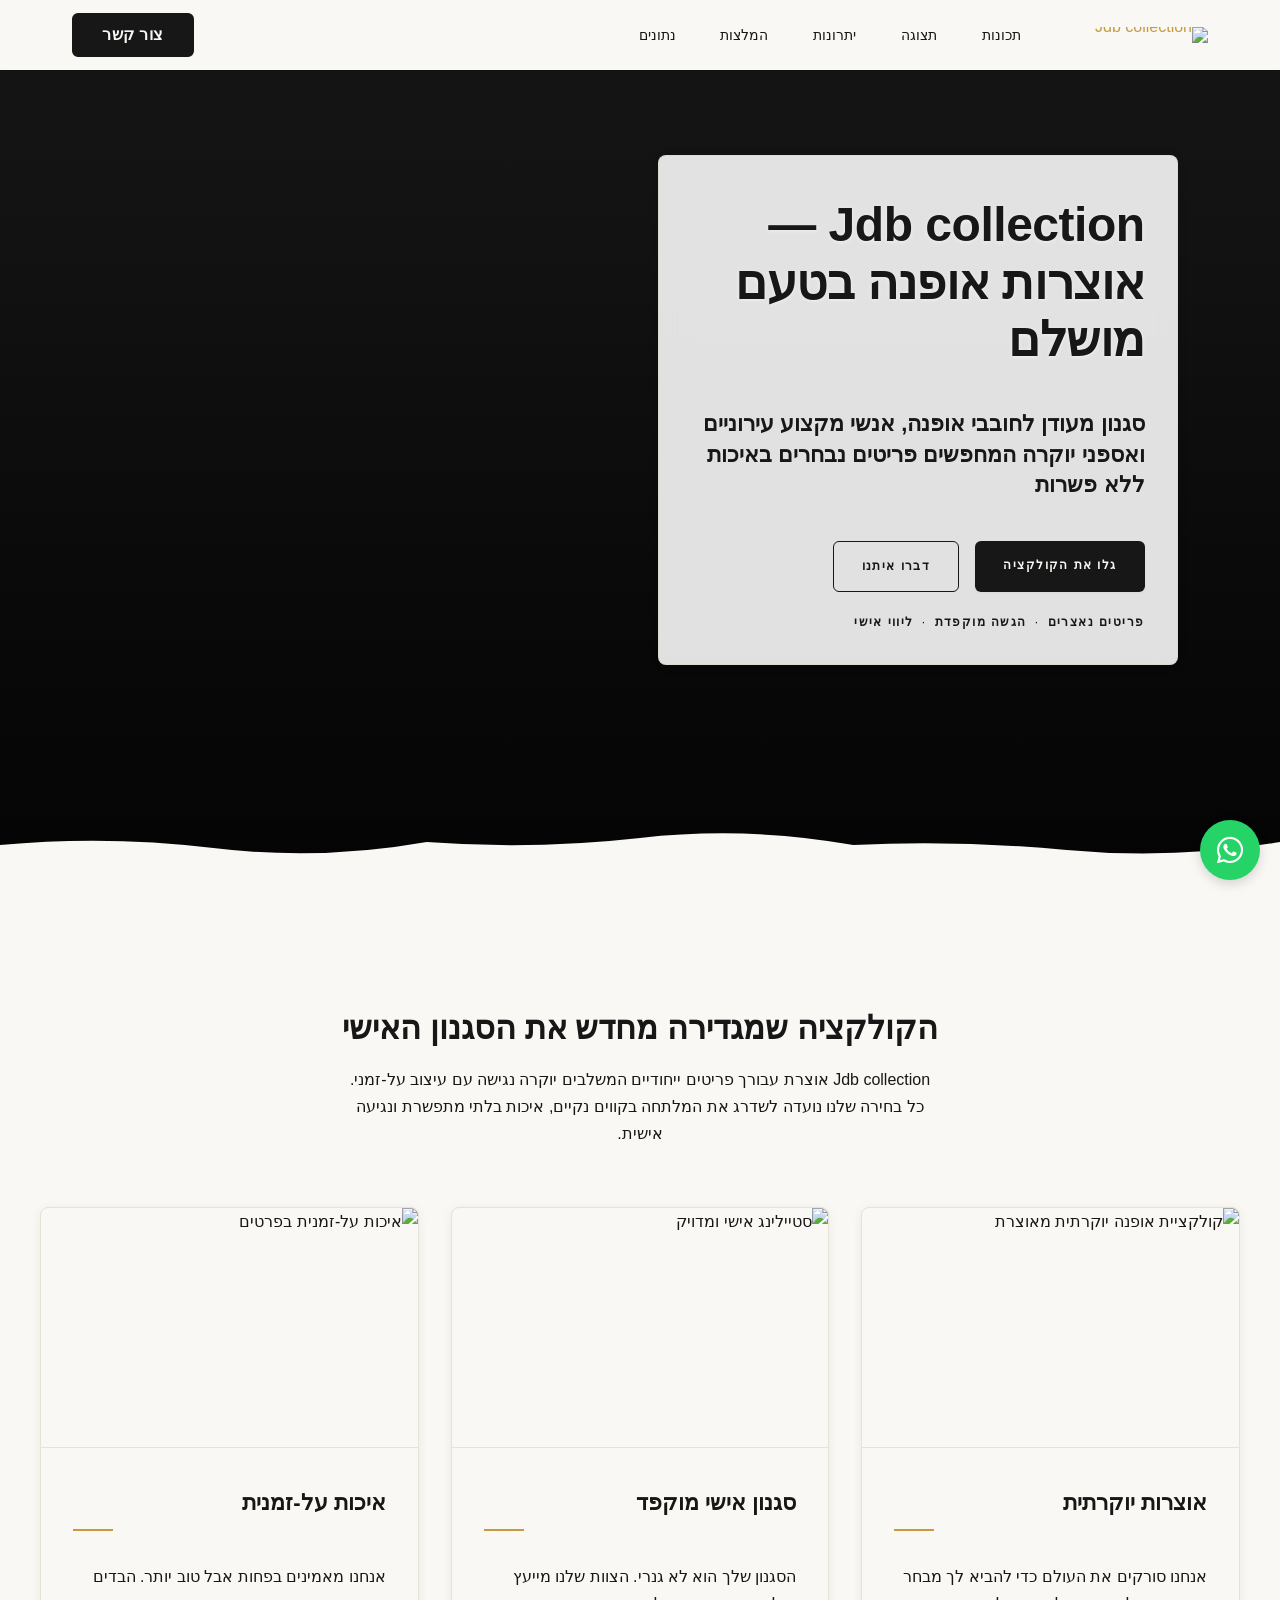
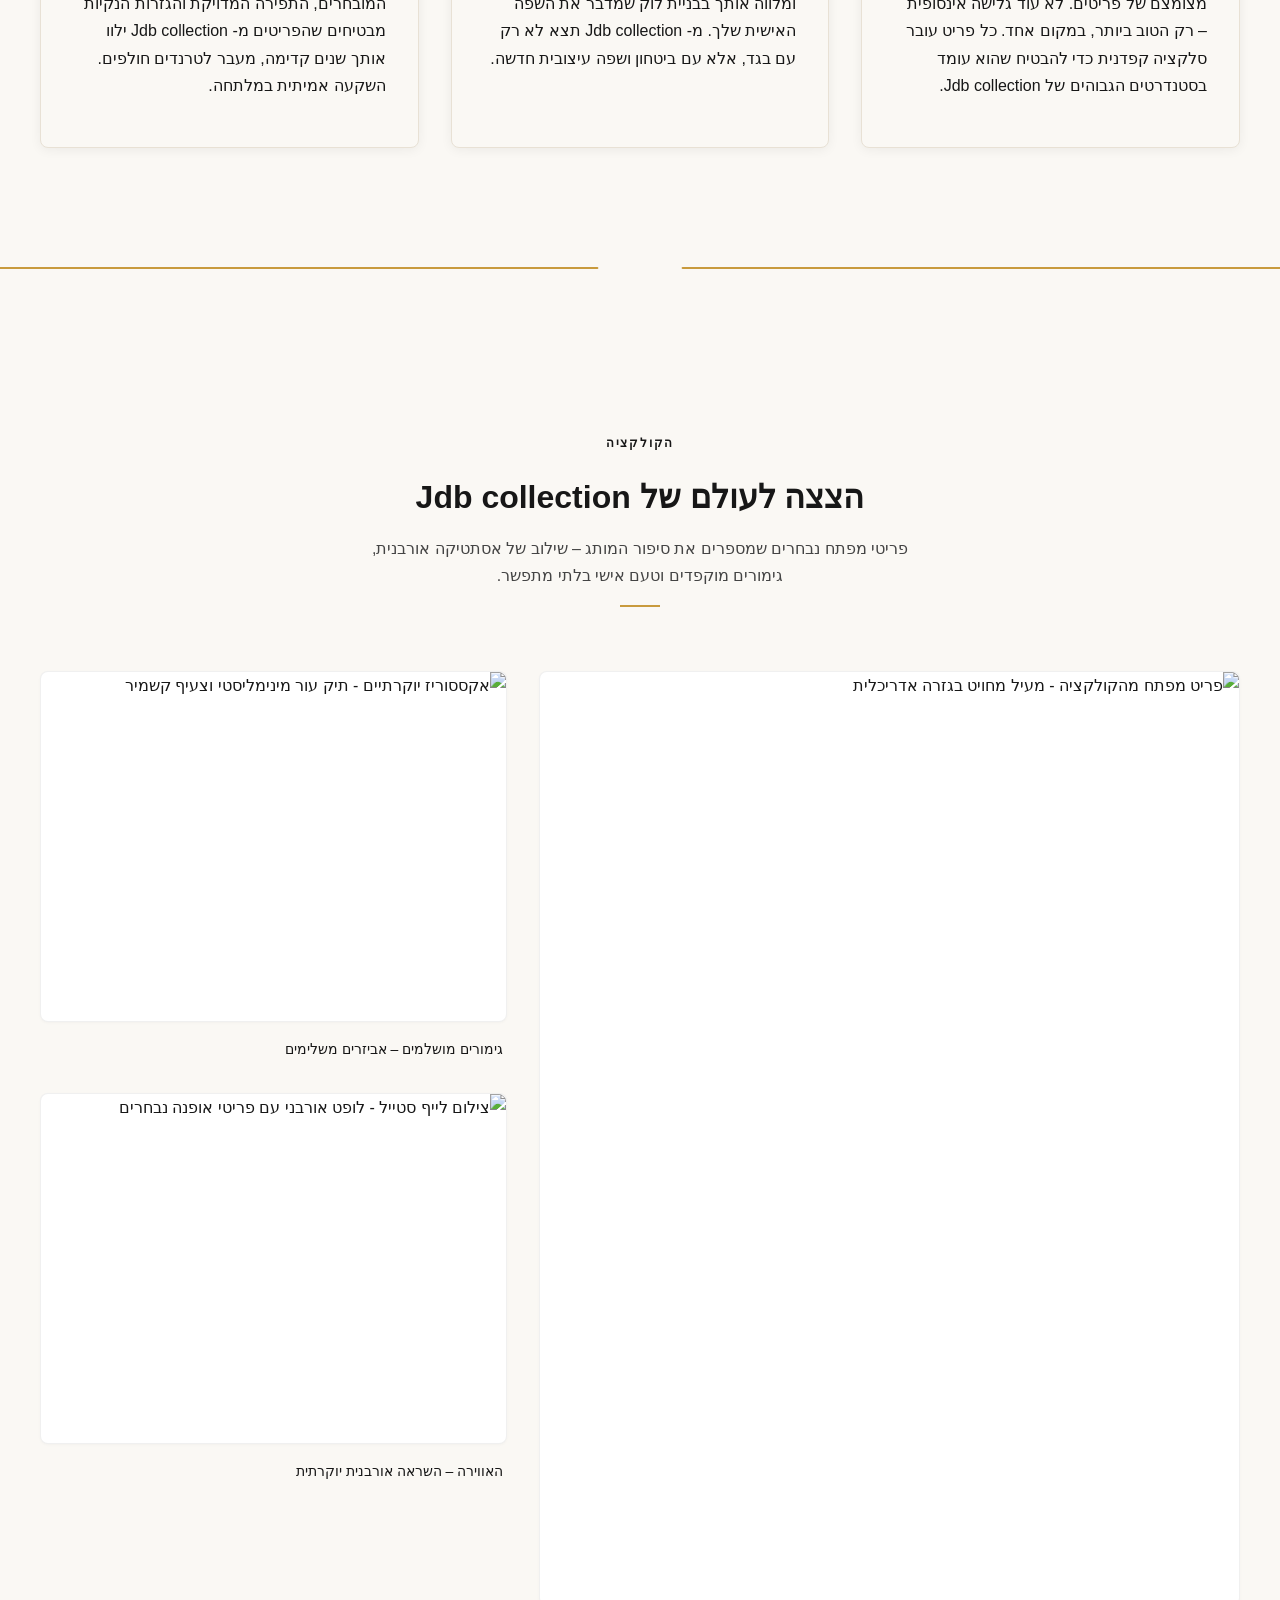
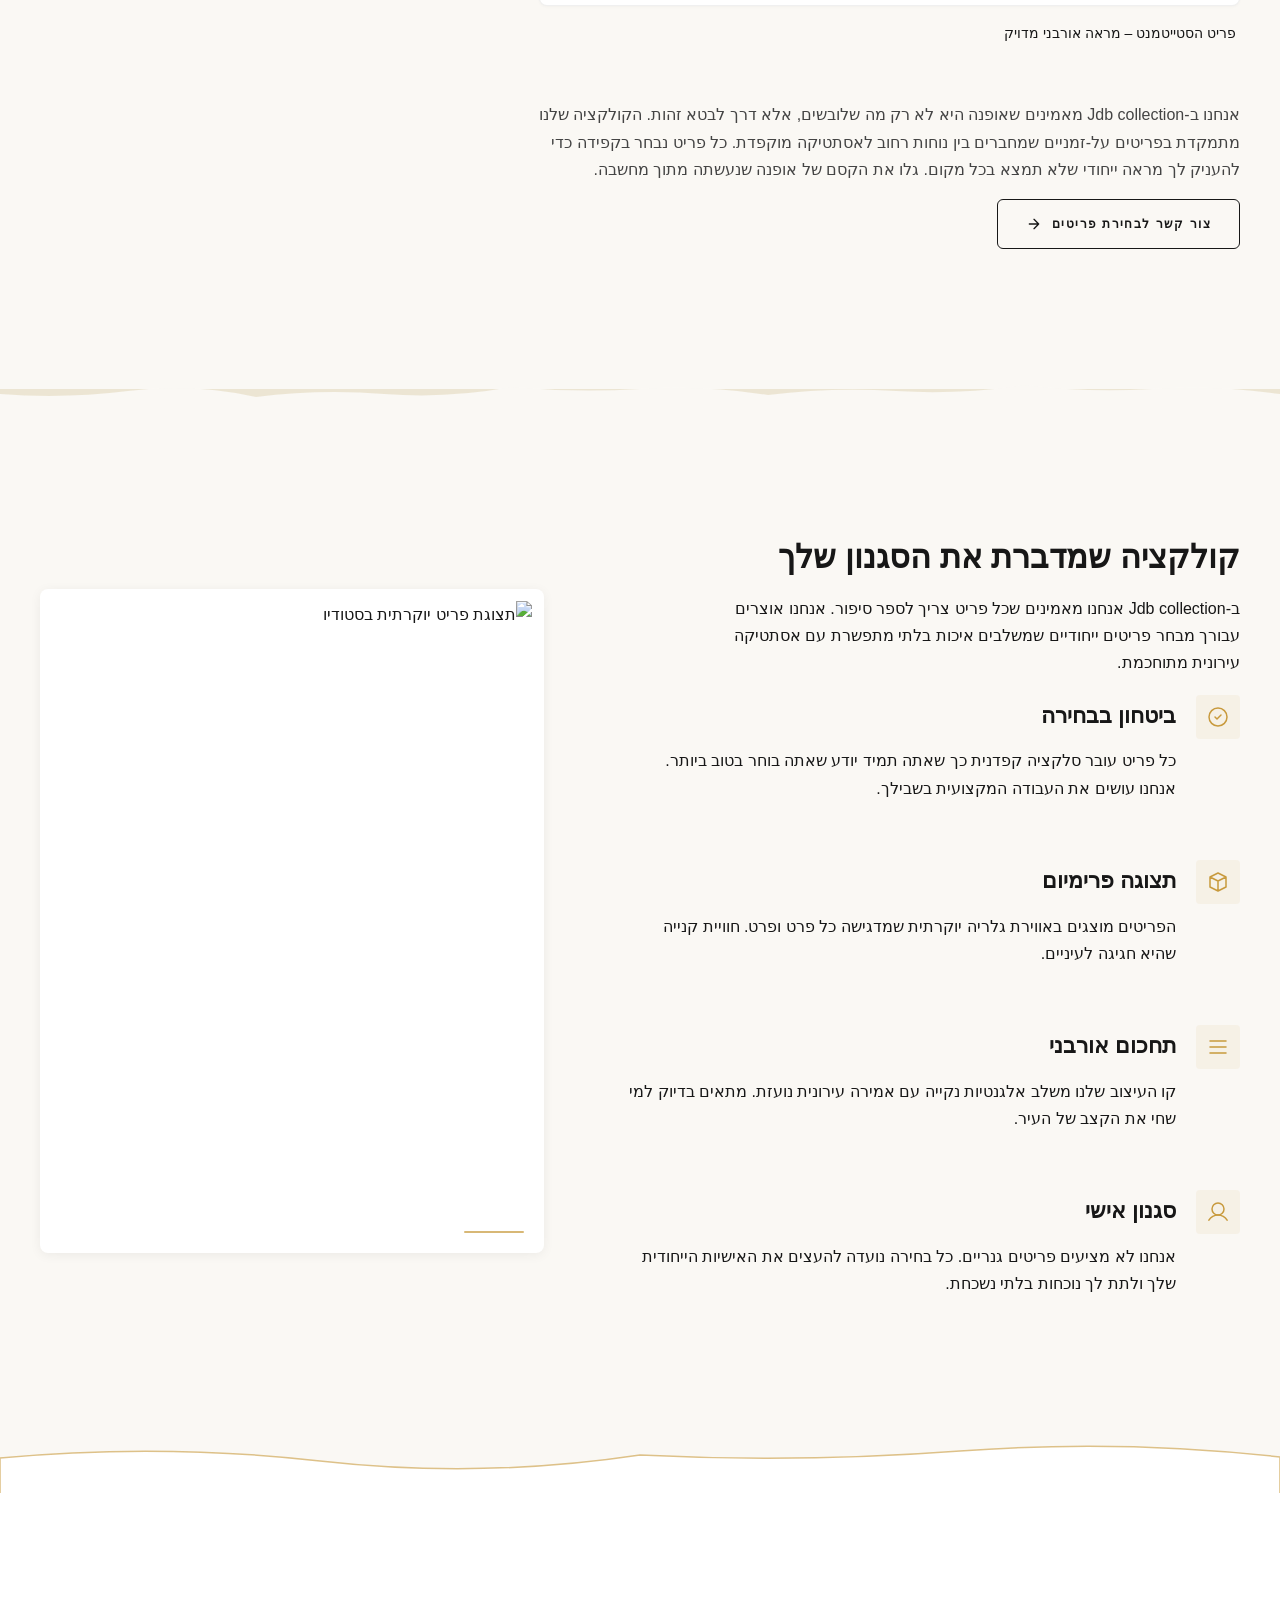
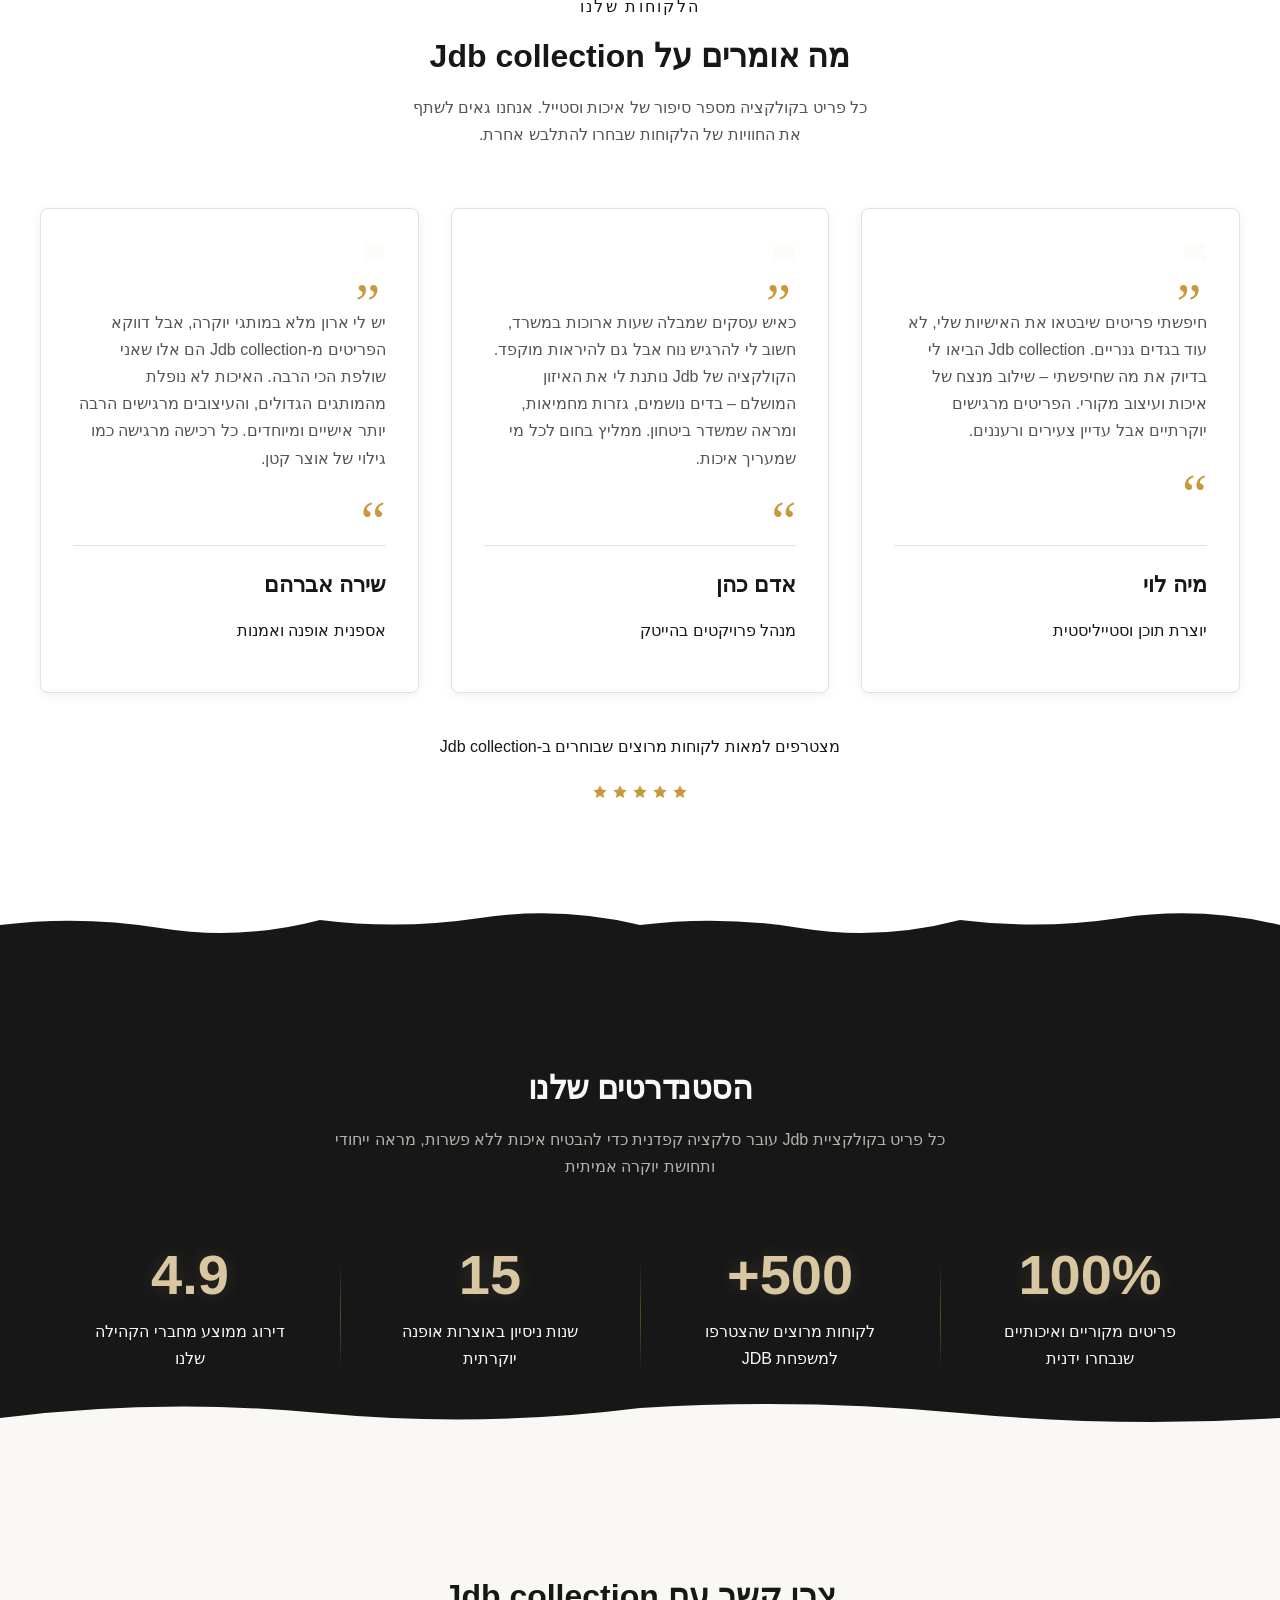
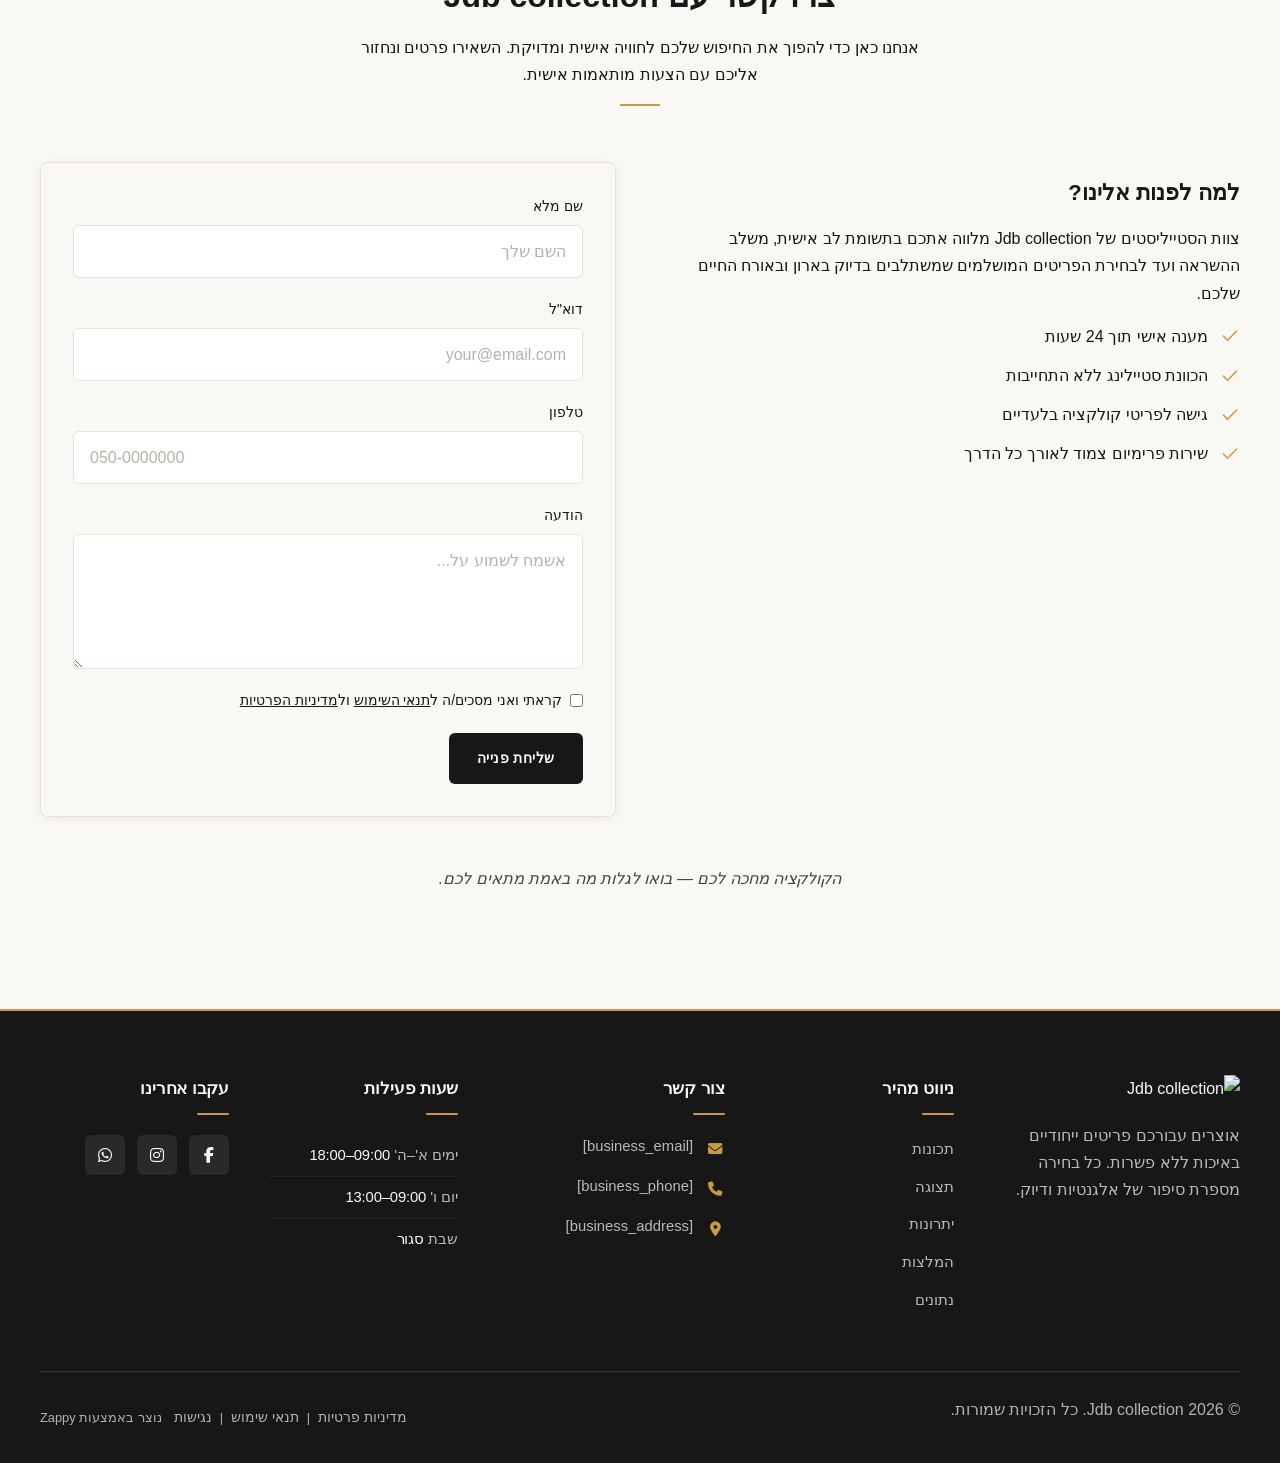
==== index.html @ a0aa5235 "Initial website commit" ====
<!DOCTYPE html>
<html lang="he" dir="rtl">
<head>
    <meta charset="UTF-8">
    <meta name="viewport" content="width=device-width, initial-scale=1.0">
    <meta name="robots" content="index, follow">
    <title>גלו את הקולקציה שתשנה לכם את הסטייל — Jdb collection</title>
    <meta name="description" content="דף הנחיתה הרשמי של Jdb collection מציג קולקציית אופנה יוקרתית לצעירים עם פריטים אורבניים מיוחדים שלא תמצאו בשום מקום אחר. היכנסו עכשיו להתאהב.">
    <meta name="keywords" content="Jdb collection, jdb collection, קולקציית אופנה יוקרתית לצעירים, JDB collection ישראל, פריטי אופנה אורבניים מיוחדים">
    
    <!-- Favicons -->
    <link rel="icon" type="image/x-icon" href="/assets/favicon.ico">
    <link rel="icon" type="image/png" sizes="16x16" href="/assets/favicon-16x16.png">
    <link rel="icon" type="image/png" sizes="32x32" href="/assets/favicon-32x32.png">
    <link rel="icon" type="image/png" sizes="48x48" href="/assets/favicon-48x48.png">
    <link rel="icon" type="image/png" sizes="192x192" href="/assets/favicon-192x192.png">
    <link rel="icon" type="image/png" sizes="512x512" href="/assets/favicon-512x512.png">
    <link rel="apple-touch-icon" href="/assets/apple-touch-icon.png">
    <!-- Zappy Analytics -->
<script>
(function() {
  'use strict';
  
  // Configuration
  var config = {
    websiteId: '8aadab82-c804-432e-b3c0-17398ab05c5b',
    apiUrl: 'https://api.zappy5.com/api/analytics/track',
    sessionDuration: 30 * 60 * 1000, // 30 minutes
    visitorDuration: 30 * 24 * 60 * 60 * 1000, // 30 days
    trackPageViews: true,
    trackClicks: true,
    trackFormSubmissions: true
  };
  
  // Generate or retrieve persistent visitor ID (30 days)
  function getVisitorId() {
    var visitorKey = 'zappy_visitor_' + config.websiteId;
    var visitor = null;
    
    try {
      visitor = localStorage.getItem(visitorKey);
      if (visitor) {
        var visitorData = JSON.parse(visitor);
        var now = Date.now();
        
        // Check if visitor ID is still valid (30 days)
        if (now - visitorData.created < config.visitorDuration) {
          // Update last seen timestamp
          visitorData.lastSeen = now;
          localStorage.setItem(visitorKey, JSON.stringify(visitorData));
          return visitorData.id;
        }
      }
    } catch (e) {
      console.warn('Zappy Analytics: LocalStorage not available');
    }
    
    // Generate new visitor ID
    var newVisitorId = 'zv_' + Date.now() + '_' + Math.random().toString(36).substr(2, 9);
    
    try {
      localStorage.setItem(visitorKey, JSON.stringify({
        id: newVisitorId,
        created: Date.now(),
        lastSeen: Date.now()
      }));
    } catch (e) {
      // Continue without local storage
    }
    
    return newVisitorId;
  }
  
  // Generate or retrieve session ID (30 minutes)
  function getSessionId() {
    var sessionKey = 'zappy_session_' + config.websiteId;
    var session = null;
    
    try {
      session = sessionStorage.getItem(sessionKey);
      if (session) {
        var sessionData = JSON.parse(session);
        var now = Date.now();
        
        // Check if session is still valid
        if (now - sessionData.timestamp < config.sessionDuration) {
          // Update timestamp
          sessionData.timestamp = now;
          sessionStorage.setItem(sessionKey, JSON.stringify(sessionData));
          return sessionData.id;
        }
      }
    } catch (e) {
      console.warn('Zappy Analytics: SessionStorage not available');
    }
    
    // Generate new session ID
    var newSessionId = 'zs_' + Date.now() + '_' + Math.random().toString(36).substr(2, 9);
    
    try {
      sessionStorage.setItem(sessionKey, JSON.stringify({
        id: newSessionId,
        timestamp: Date.now()
      }));
    } catch (e) {
      // Continue without session storage
    }
    
    return newSessionId;
  }
  
  var visitorId = getVisitorId();
  var sessionId = getSessionId();
  
  // Track an event
  function trackEvent(eventType, data) {
    data = data || {};
    
    var eventData = {
      website_id: config.websiteId,
      event_type: eventType,
      page_path: window.location.pathname,
      referrer: document.referrer || 'direct',
      visitor_id: visitorId,
      session_id: sessionId,
      metadata: data
    };
    
    // Use sendBeacon if available (better for page unload events)
    if (navigator.sendBeacon) {
      var blob = new Blob([JSON.stringify(eventData)], { type: 'application/json' });
      navigator.sendBeacon(config.apiUrl, blob);
    } else {
      // Fallback to fetch
      fetch(config.apiUrl, {
        method: 'POST',
        headers: {
          'Content-Type': 'application/json'
        },
        body: JSON.stringify(eventData),
        keepalive: true
      }).catch(function(error) {
        console.warn('Zappy Analytics: Failed to track event', error);
      });
    }
  }
  
  // Track page view
  if (config.trackPageViews) {
    trackEvent('pageview', {
      title: document.title,
      url: window.location.href
    });
  }
  
  // Track clicks on important elements
  if (config.trackClicks) {
    document.addEventListener('click', function(e) {
      var target = e.target;
      
      // Track button clicks (counted as actions)
      if (target.tagName === 'BUTTON' || target.closest('button')) {
        var button = target.tagName === 'BUTTON' ? target : target.closest('button');
        trackEvent('click', {
          element: 'button',
          text: button.textContent.trim().substring(0, 100),
          id: button.id || null,
          class: button.className || null
        });
      }
      
      // Track link clicks (navigation - not counted as actions)
      else if (target.tagName === 'A' || target.closest('a')) {
        var link = target.tagName === 'A' ? target : target.closest('a');
        trackEvent('navigation', {
          element: 'link',
          text: link.textContent.trim().substring(0, 100),
          href: link.href,
          external: link.hostname !== window.location.hostname
        });
      }
    }, true);
  }
  
  // Track form submissions
  if (config.trackFormSubmissions) {
    document.addEventListener('submit', function(e) {
      var form = e.target;
      
      trackEvent('form_submit', {
        form_id: form.id || null,
        form_name: form.name || null,
        form_action: form.action || null,
        form_method: form.method || 'GET'
      });
    }, true);
  }
  
  // Track time on page (send on page unload)
  var pageLoadTime = Date.now();
  
  window.addEventListener('beforeunload', function() {
    var timeOnPage = Math.floor((Date.now() - pageLoadTime) / 1000); // in seconds
    
    trackEvent('page_unload', {
      time_on_page: timeOnPage,
      page_path: window.location.pathname
    });
  });
  
  // Expose tracking function globally for custom events
  window.zappyAnalytics = {
    track: trackEvent,
    getVisitorId: function() { return visitorId; },
    getSessionId: function() { return sessionId; }
  };
  
})();
</script>
<!-- End Zappy Analytics -->
    <meta property="og:title" content="גלו את הקולקציה שתשנה לכם את הסטייל — Jdb collection">
    <meta property="og:description" content="דף הנחיתה הרשמי של Jdb collection מציג קולקציית אופנה יוקרתית לצעירים עם פריטים אורבניים מיוחדים שלא תמצאו בשום מקום אחר. היכנסו עכשיו להתאהב.">
    <meta name="twitter:card" content="summary_large_image">
    <meta name="twitter:title" content="גלו את הקולקציה שתשנה לכם את הסטייל — Jdb collection">
    <meta name="twitter:description" content="דף הנחיתה הרשמי של Jdb collection מציג קולקציית אופנה יוקרתית לצעירים עם פריטים אורבניים מיוחדים שלא תמצאו בשום מקום אחר. היכנסו עכשיו להתאהב.">
    <meta property="og:type" content="website">
  <meta property="og:locale" content="he_IL">
  
  
  
  
  
  <link rel="stylesheet" href="https://cdnjs.cloudflare.com/ajax/libs/font-awesome/6.4.0/css/all.min.css">
  <style>
    .skip-link { position: absolute; top: 0; left: 0; transform: translateY(-200%); padding: 12px 18px; background: var(--bg-dark, #1a1a1a); color: var(--text-light, #fff); font-weight: 600; border-radius: 0 0 8px 0; z-index: 10000; }
    .skip-link:focus { transform: none; outline: 2px solid var(--ring, #fff); outline-offset: 2px; }
    :focus-visible { outline: 2px solid var(--ring, currentColor); outline-offset: 3px; }
  </style>


  
    <!-- Favicons -->
    <link rel="icon" type="image/x-icon" href="/assets/favicon.ico">
    <link rel="icon" type="image/png" sizes="16x16" href="/assets/favicon-16x16.png">
    <link rel="icon" type="image/png" sizes="32x32" href="/assets/favicon-32x32.png">
    <link rel="icon" type="image/png" sizes="48x48" href="/assets/favicon-48x48.png">
    <link rel="icon" type="image/png" sizes="192x192" href="/assets/favicon-192x192.png">
    <link rel="icon" type="image/png" sizes="512x512" href="/assets/favicon-512x512.png">
    <link rel="apple-touch-icon" href="/assets/apple-touch-icon.png">
    <!-- Cookie Consent -->
    <link rel="stylesheet" href="https://cdn.jsdelivr.net/npm/vanilla-cookieconsent@3/dist/cookieconsent.css">
    <script src="https://cdn.jsdelivr.net/npm/vanilla-cookieconsent@3/dist/cookieconsent.umd.js"></script>
    <!-- Mickidum Accessibility Toolbar -->
    <script src="https://cdn.jsdelivr.net/gh/mickidum/acc_toolbar/acctoolbar/acctoolbar.min.js"></script>
    <link rel="stylesheet" href="/styles.css">
    <script>window.ZAPPY_WEBSITE_ID = "8aadab82-c804-432e-b3c0-17398ab05c5b"; window.ZAPPY_API_BASE = "https://api.zappy5.com";</script>

    <style id="zappy-dropdown-submenu-styles">
      /* ========== DESKTOP DROPDOWN SUBMENU STYLES ========== */
      /* Base styles for dropdown submenus - parent must be positioned */
      .nav-menu li:has(.sub-menu), nav li:has(.sub-menu), .navbar li:has(.sub-menu), #navMenu li:has(.sub-menu) { position: relative; }
      /* Submenu base - hidden by default */
      .nav-menu .sub-menu, nav .sub-menu, .navbar .sub-menu, #navMenu .sub-menu { display: block !important; position: absolute !important; top: 100%; left: 0; min-width: 220px; background: white; border-radius: 8px; box-shadow: 0 8px 25px rgba(0,0,0,0.15); padding: 8px 0; opacity: 0; visibility: hidden; transform: translateY(10px); transition: all 0.3s ease; z-index: 1000; list-style: none; pointer-events: none; }
      /* CRITICAL: Desktop hover styles to show dropdown */
      .nav-menu li:hover > .sub-menu, nav li:hover > .sub-menu, .navbar li:hover > .sub-menu, #navMenu li:hover > .sub-menu { opacity: 1 !important; visibility: visible !important; transform: translateY(0) !important; pointer-events: auto !important; }
      /* Submenu item styling */
      .sub-menu li { list-style: none; margin: 0; padding: 0; }
      .sub-menu a { display: block !important; padding: 10px 16px !important; color: var(--text-dark, #333) !important; font-weight: 500; text-decoration: none; white-space: nowrap; transition: background-color 0.2s; }
      .sub-menu .zappy-nav-child > a { padding-left: 28px !important; font-size: 0.9em !important; opacity: 0.85 !important; }
      [dir="rtl"] .sub-menu .zappy-nav-child > a, html[lang="he"] .sub-menu .zappy-nav-child > a, html[lang="ar"] .sub-menu .zappy-nav-child > a { padding-left: 10px !important; padding-right: 28px !important; }
      .sub-menu .zappy-nav-parent > a { font-weight: 600 !important; }
      .sub-menu a:hover { background-color: #f5f5f5; }
      /* RTL (Hebrew/Arabic) dropdown positioning */
      [dir="rtl"] .nav-menu .sub-menu, [dir="rtl"] nav .sub-menu, [dir="rtl"] .navbar .sub-menu, html[lang="he"] .nav-menu .sub-menu, html[lang="he"] nav .sub-menu, html[lang="he"] .navbar .sub-menu, html[lang="ar"] .nav-menu .sub-menu, html[lang="ar"] nav .sub-menu, html[lang="ar"] .navbar .sub-menu { left: auto !important; right: 0 !important; }
      /* Hide empty dropdown menus (exclude catalog sub-menus that use <a> children instead of <li>) */
      .sub-menu:empty, .sub-menu:not(:has(li:not(.zappy-hidden-menu-item))):not(:has(> a)), .sub-menu:not(:has(li)):not(:has(> a)) { display: none !important; opacity: 0 !important; visibility: hidden !important; pointer-events: none !important; }
      /* Desktop: show submenu on Menu Group hover */
      li:has(.menu-group-title):hover > .sub-menu { opacity: 1 !important; visibility: visible !important; transform: translateY(0) !important; pointer-events: auto !important; }
      /* Menu Group title styling */
      .nav-menu > li > .menu-group-title, #navMenu > li > .menu-group-title { display: inline-block; padding: 0.5rem 1rem; cursor: default; user-select: none; }
      
      /* ========== MOBILE SUBMENU STYLES ========== */
      @media (max-width: 768px) {
        .nav-menu .sub-menu, nav .sub-menu, .navbar .sub-menu, #navMenu .sub-menu { position: static !important; transform: none !important; box-shadow: none !important; background: transparent !important; max-height: 0; overflow: hidden; opacity: 0; visibility: hidden; transition: max-height 0.3s ease, opacity 0.3s ease; padding: 0 !important; border-radius: 0 !important; }
        .navbar .sub-menu.mobile-expanded, .nav-menu .sub-menu.mobile-expanded, #navMenu .sub-menu.mobile-expanded { max-height: none !important; overflow-y: visible !important; opacity: 1 !important; visibility: visible !important; padding: 8px 0 8px 16px !important; }
        [dir="rtl"] .sub-menu.mobile-expanded, html[lang="he"] .sub-menu.mobile-expanded { padding: 8px 16px 8px 0 !important; }
        /* Disable hover behavior on mobile */
        .nav-menu li:hover > .sub-menu, nav li:hover > .sub-menu, .navbar li:hover > .sub-menu, #navMenu li:hover > .sub-menu { opacity: 0; visibility: hidden; pointer-events: none; }
        .nav-menu li > .sub-menu.mobile-expanded, nav li > .sub-menu.mobile-expanded, .navbar li > .sub-menu.mobile-expanded, #navMenu li > .sub-menu.mobile-expanded { opacity: 1 !important; visibility: visible !important; pointer-events: auto !important; }
        .nav-menu li:has(.sub-menu), nav li:has(.sub-menu), .navbar li:has(.sub-menu), #navMenu li:has(.sub-menu) { display: flex !important; flex-wrap: wrap !important; align-items: center !important; position: relative !important; min-height: 44px !important; }
        .nav-menu li:has(.sub-menu) > a, nav li:has(.sub-menu) > a, .navbar li:has(.sub-menu) > a, #navMenu li:has(.sub-menu) > a { flex: 1 !important; min-width: 0 !important; }
        .nav-menu li:has(.sub-menu) > .menu-group-title, nav li:has(.sub-menu) > .menu-group-title, .navbar li:has(.sub-menu) > .menu-group-title, #navMenu li:has(.sub-menu) > .menu-group-title { flex: 1 !important; min-width: 0 !important; padding: 0 !important; line-height: inherit !important; }
        .nav-menu li:has(.sub-menu) > .sub-menu, nav li:has(.sub-menu) > .sub-menu, .navbar li:has(.sub-menu) > .sub-menu, #navMenu li:has(.sub-menu) > .sub-menu { flex-basis: 100% !important; width: 100% !important; }
        .nav-menu li:has(.sub-menu) > a [class*="chevron"], .nav-menu li:has(.sub-menu) > a [class*="arrow"], .nav-menu li:has(.sub-menu) > a .fa-chevron-down, .nav-menu li:has(.sub-menu) > a .fa-angle-down, nav li:has(.sub-menu) > a [class*="chevron"], nav li:has(.sub-menu) > a [class*="arrow"], #navMenu li:has(.sub-menu) > a [class*="chevron"], #navMenu li:has(.sub-menu) > a [class*="arrow"] { display: none !important; visibility: hidden !important; }
        .mobile-submenu-toggle { display: flex !important; align-items: center !important; justify-content: center !important; width: 44px !important; height: auto !important; background: transparent !important; border: none !important; cursor: pointer !important; color: var(--text-dark) !important; position: static !important; flex-shrink: 0 !important; align-self: stretch !important; z-index: 2 !important; padding: 0 !important; margin: 0 !important; }
        .mobile-submenu-toggle::after { content: '' !important; width: 0 !important; height: 0 !important; border-left: 6px solid transparent !important; border-right: 6px solid transparent !important; border-top: 7px solid currentColor !important; transition: transform 0.3s ease !important; }
        .mobile-submenu-toggle.expanded::after { transform: rotate(180deg) !important; }
        .sub-menu a { padding: 10px 0 !important; display: block !important; color: var(--text-dark) !important; white-space: normal !important; }
        .sub-menu .zappy-nav-child > a { padding-left: 28px !important; font-size: 0.9em !important; opacity: 0.85 !important; }
        [dir="rtl"] .sub-menu .zappy-nav-child > a, html[lang="he"] .sub-menu .zappy-nav-child > a, html[lang="ar"] .sub-menu .zappy-nav-child > a { padding-left: 0 !important; padding-right: 28px !important; }
        .sub-menu .zappy-nav-parent > a { font-weight: 600 !important; }
        .nav-menu.active, #navMenu.active { max-width: 100vw !important; overflow-x: hidden !important; box-sizing: border-box !important; }
        .navbar .sub-menu li a, nav.navbar .sub-menu li a, .zappy-products-dropdown .sub-menu a { color: var(--text-dark) !important; }
      }
      @media (min-width: 769px) { .mobile-submenu-toggle { display: none !important; } }
    </style>

    <style id="zappy-widget-visibility">
      html[dir="rtl"] .whatsapp-float { right: 20px !important; left: auto !important; }
      html[dir="ltr"] .whatsapp-float, html:not([dir]) .whatsapp-float { left: 20px !important; right: auto !important; }
      html[dir="rtl"] #mic-access-tool-general-button, html[dir="rtl"] .mic-access-tool-general-button,
      html[dir="rtl"] #mic-init-access-tool .mic-access-tool-general-button,
      html[dir="rtl"] #mic-init-access-tool #mic-access-tool-general-button,
      html[dir="rtl"] ._access-icon { left: 20px !important; right: auto !important; }
      html[dir="ltr"] #mic-access-tool-general-button, html[dir="ltr"] .mic-access-tool-general-button,
      html[dir="ltr"] #mic-init-access-tool .mic-access-tool-general-button,
      html[dir="ltr"] #mic-init-access-tool #mic-access-tool-general-button,
      html[dir="ltr"] ._access-icon,
      html:not([dir]) #mic-access-tool-general-button, html:not([dir]) .mic-access-tool-general-button,
      html:not([dir]) #mic-init-access-tool .mic-access-tool-general-button,
      html:not([dir]) #mic-init-access-tool #mic-access-tool-general-button,
      html:not([dir]) ._access-icon { right: 20px !important; left: auto !important; }
      @media (max-width: 768px) { .whatsapp-float { display: flex !important; } }
      @media (min-width: 769px) { .whatsapp-float { display: flex !important; } }
      @media (max-width: 768px) {
        #mic-access-tool-general-button, .mic-access-tool-general-button,
        #mic-init-access-tool .mic-access-tool-general-button, #mic-init-access-tool #mic-access-tool-general-button,
        ._access-icon { display: flex !important; visibility: visible !important; opacity: 1 !important; pointer-events: auto !important; }
        #mic-access-tool-box.opened-mic-access-tool, .mic-access-tool-box.opened-mic-access-tool,
        #mic-init-access-tool #mic-access-tool-box.opened-mic-access-tool {
          visibility: visible !important; opacity: 1 !important; pointer-events: auto !important;
        }
      }
      @media (min-width: 769px) {
        #mic-access-tool-general-button, .mic-access-tool-general-button,
        #mic-init-access-tool .mic-access-tool-general-button, #mic-init-access-tool #mic-access-tool-general-button,
        ._access-icon { display: flex !important; visibility: visible !important; opacity: 1 !important; pointer-events: auto !important; }
        #mic-access-tool-box.opened-mic-access-tool, .mic-access-tool-box.opened-mic-access-tool,
        #mic-init-access-tool #mic-access-tool-box.opened-mic-access-tool {
          visibility: visible !important; opacity: 1 !important; pointer-events: auto !important;
        }
      }
    </style>
</head>
<body>
<a class="skip-link" href="#main">דלג לתוכן הראשי</a>
  <nav class="navbar" dir="rtl">
  <button class="mobile-toggle" id="mobileToggle" aria-label="Menu">
    <svg class="hamburger-icon" width="24" height="24" viewBox="0 0 24 24" fill="none">
      <path d="M3 12h18M3 6h18M3 18h18" stroke="currentColor" stroke-width="2" stroke-linecap="round"></path>
    </svg>
    <svg class="close-icon" width="24" height="24" viewBox="0 0 24 24" fill="none" style="display: none;">
      <path d="M18 6L6 18M6 6l12 12" stroke="currentColor" stroke-width="2" stroke-linecap="round"></path>
    </svg>
  </button>
  
  <button class="phone-header-btn" data-phone="[business_phone]" aria-label="Call">
    <svg width="20" height="20" viewBox="0 0 24 24" fill="currentColor">
      <path d="M22 16.92v3a2 2 0 0 1-2.18 2 19.79 19.79 0 0 1-8.63-3.07 19.5 19.5 0 0 1-6-6 19.79 19.79 0 0 1-3.07-8.67A2 2 0 0 1 4.11 2h3a2 2 0 0 1 2 1.72 12.84 12.84 0 0 0 .7 2.81 2 2 0 0 1-.45 2.11L8.09 9.91a16 16 0 0 0 6 6l1.27-1.27a2 2 0 0 1 2.11-.45 12.84 12.84 0 0 0 2.81.7A2 2 0 0 1 22 16.92z"></path>
    </svg>
  </button>

  <div class="nav-container">
    <div class="nav-right-group"><div class="nav-brand">
      <a href="/" class="logo-link"><img class="logo" src="/assets/site-----image-1.webp" alt="Jdb collection"></a>
    </div><ul class="nav-menu" id="navMenu"><li><a href="#features">תכונות</a></li><li><a href="#showcase">תצוגה</a></li><li><a href="#benefits">יתרונות</a></li><li><a href="#testimonials">המלצות</a></li><li><a href="#stats">נתונים</a></li></ul></div>
    
    
    
    <div class="nav-cta-container">
      <a href="#contact" class="nav-cta-btn">צור קשר</a>
    </div>
  </div>
</nav>
<script>

// Navbar Mobile Menu Toggle and Contrast Fix
(function() {
  // Use 'load' event instead of 'DOMContentLoaded' to ensure we run AFTER all other scripts
  window.addEventListener('load', function() {
    
    // FIX MOBILE BUTTON CONTRAST
    // Detect navbar background color and apply contrasting color to mobile buttons
    const navbar = document.querySelector('.navbar, nav, header');
    if (!navbar) {
      console.log('[Navbar] Navbar element not found');
      return;
    }
    
    // DECLARE VARIABLES EARLY to avoid Temporal Dead Zone errors
    // These are used in multiple places below
    let mobileToggle = document.getElementById('mobileToggle') ||
                       document.querySelector('.mobile-toggle') ||
                       document.querySelector('.hamburger') ||
                       document.querySelector('.hamburger-menu') ||
                       document.querySelector('.menu-toggle') ||
                       document.querySelector('.burger-menu') ||
                       document.querySelector('[aria-label="Menu"]') ||
                       document.querySelector('[aria-label="תפריט"]');
    
    const phoneBtn = document.querySelector('.phone-header-btn');
    
    const computedStyle = window.getComputedStyle(navbar);
    let bgColor = computedStyle.backgroundColor;
    
    console.log('[Navbar] Initial navbar background:', bgColor);
    
    // Check if background is transparent or rgba with 0 alpha
    const isTransparent = bgColor === 'transparent' || 
                         bgColor === 'rgba(0, 0, 0, 0)' ||
                         (bgColor.startsWith('rgba') && bgColor.includes(', 0)'));
    
    if (isTransparent) {
      // Check for background-image or gradient
      const bgImage = computedStyle.backgroundImage;
      if (bgImage && bgImage !== 'none') {
        console.log('[Navbar] Navbar has background image/gradient, using dark text');
        bgColor = 'rgb(240, 240, 240)'; // Assume light background
      } else {
        // Transparent navbar - check body background
        const bodyBg = window.getComputedStyle(document.body).backgroundColor;
        console.log('[Navbar] Navbar transparent, using body background:', bodyBg);
        bgColor = bodyBg;
      }
    }
    
    // Calculate luminance to determine if background is light or dark
    const rgb = bgColor.match(/\d+/g);
    if (rgb && rgb.length >= 3) {
      const r = parseInt(rgb[0]);
      const g = parseInt(rgb[1]);
      const b = parseInt(rgb[2]);
      const luminance = (0.299 * r + 0.587 * g + 0.114 * b) / 255;
      
      // Mobile button colors are set by Claude's AI-generated CSS (same as .nav-menu a)
      // No dynamic color overrides needed - colors come from the generated navbar CSS
      console.log('[Navbar] Mobile button colors preserved from Claude CSS (luminance:', luminance.toFixed(2) + ')');
      
      // FIX ICON SIZES - Ensure SVGs are properly sized and visible
      // INJECT CRITICAL CSS TO OVERRIDE ANY CONFLICTING RULES
      const criticalCSS = document.createElement('style');
      criticalCSS.id = 'zappy-mobile-nav-fix';
      const htmlLang = document.documentElement.lang || 'en';
      const htmlDir = document.documentElement.dir || 'ltr';
      // Check both dir attribute AND lang for RTL detection
      // dir="rtl" is the most reliable indicator
      const isRTL = htmlDir === 'rtl' || htmlLang === 'he' || htmlLang === 'ar';
      
      criticalCSS.textContent = `
        /* Hide mobile buttons on desktop, show only on mobile */
        @media (min-width: 769px) {
          .mobile-toggle,
          .phone-header-btn {
            display: none !important;
          }
        }
        
        /* Show and position mobile buttons correctly on mobile */
        @media (max-width: 768px) {
          .navbar,
          nav.navbar {
            min-height: 70px !important;
          }

          .mobile-toggle,
          .phone-header-btn {
            position: absolute !important;
            top: 0 !important;
            bottom: 0 !important;
            margin-top: auto !important;
            margin-bottom: auto !important;
            transform: none !important;
            z-index: 1001 !important;
            display: flex !important;
            align-items: center !important;
            justify-content: center !important;
            width: 36px !important;
            height: 36px !important;
            border-radius: 50% !important;
            border: none !important;
            cursor: pointer !important;
            padding: 6px !important;
            background: none !important;
            color: var(--nav-text, var(--text-dark)) !important;
            touch-action: manipulation !important;
            -webkit-tap-highlight-color: transparent !important;
          }

          html[data-zappy-site-type="ecommerce"] .phone-header-btn,
          body[data-zappy-site-type="ecommerce"] .phone-header-btn,
          html[data-zappy-site-type="ecommerce"] header .phone-header-btn,
          html[data-zappy-site-type="ecommerce"] nav .phone-header-btn {
            display: none !important;
            visibility: hidden !important;
            width: 0 !important;
            height: 0 !important;
            min-width: 0 !important;
            overflow: hidden !important;
          }
          
          /* LTR positioning (default): hamburger LEFT, phone RIGHT */
          html:not([dir="rtl"]):not([lang="he"]):not([lang="ar"]) .mobile-toggle,
          html[dir="ltr"] .mobile-toggle {
            left: 12px !important;
            right: auto !important;
          }
          html:not([dir="rtl"]):not([lang="he"]):not([lang="ar"]) .phone-header-btn,
          html[dir="ltr"] .phone-header-btn {
            right: 12px !important;
            left: auto !important;
          }
          
          /* RTL positioning: hamburger RIGHT, phone LEFT */
          html[dir="rtl"] .mobile-toggle,
          html[lang="he"] .mobile-toggle,
          html[lang="ar"] .mobile-toggle {
            right: 12px !important;
            left: auto !important;
          }
          html[dir="rtl"] .phone-header-btn,
          html[lang="he"] .phone-header-btn,
          html[lang="ar"] .phone-header-btn {
            left: 12px !important;
            right: auto !important;
          }
          
          /* CRITICAL: Ensure nav-container has min-height on mobile */
          /* All children are positioned absolutely/fixed on mobile, so height:auto collapses to 0 */
          .nav-container {
            min-height: 70px !important;
            position: relative !important;
          }
          
          /* Ensure SVG icons are properly sized and inherit color */
          .mobile-toggle svg,
          .phone-header-btn svg {
            width: 24px !important;
            height: 24px !important;
            /* Don't force display - let JavaScript control hamburger/close toggle */
          }
          
          /* Reset nav-cta-container on mobile - remove desktop box-shadow/padding */
          /* that creates a visible ghost box when CTA button is hidden */
          .nav-cta-container {
            box-shadow: none !important;
            padding: 0 !important;
          }
          
          /* Hide nav-cta-container entirely on mobile when there's no lang-switcher */
          /* (only the CTA button is inside, and it's hidden on mobile) */
          .nav-cta-container:not(:has(.lang-switcher)) {
            display: none !important;
          }
          
          /* CRITICAL: Prevent hero image fade gradient from bleeding over headline text */
          /* The .image-fade-gradient has bottom: -30px (extends below parent) */
          /* On mobile stacked layout, this overlaps the h1 text below the image */
          .hero-image-column {
            overflow: hidden !important;
          }
          .image-fade-gradient {
            bottom: 0 !important;
          }
          
          /* Hide desktop language switcher on mobile - hamburger menu handles it */
          /* High specificity to override stored CSS */
          .lang-switcher,
          .nav-cta-container .lang-switcher,
          .nav-container .lang-switcher,
          .navbar .lang-switcher,
          .navbar .nav-cta-container .lang-switcher {
            display: none !important;
          }
        }
      `;
      
      // Remove existing fix if present and inject new one
      const existing = document.getElementById('zappy-mobile-nav-fix');
      if (existing) existing.remove();
      document.head.appendChild(criticalCSS);
      
      console.log('[Navbar] Critical CSS injected for mobile nav positioning');
      
      // ONLY apply inline positioning styles on mobile viewport
      // On desktop, the CSS handles hiding these buttons with display: none
      // Inline styles were breaking desktop layout by overriding CSS
      const isMobileViewport = window.innerWidth <= 768;
      
      if (mobileToggle) {
        // Icon sizing applies to all viewports for consistency
        const hamburgerIcon = mobileToggle.querySelector('.hamburger-icon');
        const closeIcon = mobileToggle.querySelector('.close-icon');
        
        if (hamburgerIcon) {
          hamburgerIcon.style.setProperty('width', '24px', 'important');
          hamburgerIcon.style.setProperty('height', '24px', 'important');
          hamburgerIcon.style.setProperty('display', 'block', 'important'); // Show hamburger by default
        }
        if (closeIcon) {
          closeIcon.style.setProperty('width', '24px', 'important');
          closeIcon.style.setProperty('height', '24px', 'important');
          closeIcon.style.setProperty('display', 'none', 'important'); // Hide close icon by default
        }
        
        // ONLY set positioning inline styles on mobile
        if (isMobileViewport) {
          mobileToggle.style.setProperty('position', 'absolute', 'important');
          mobileToggle.style.setProperty('top', '0', 'important');
          mobileToggle.style.setProperty('bottom', '0', 'important');
          mobileToggle.style.setProperty('margin-top', 'auto', 'important');
          mobileToggle.style.setProperty('margin-bottom', 'auto', 'important');
          mobileToggle.style.setProperty('transform', 'none', 'important');
          mobileToggle.style.setProperty('z-index', '1001', 'important');
          
          // Clear any inline left/right so CSS can take over based on html[dir]
          mobileToggle.style.removeProperty('left');
          mobileToggle.style.removeProperty('right');
          
          console.log('[Navbar] Mobile toggle positioning applied (mobile viewport)');
        } else {
          // On desktop, clear any positioning styles to let CSS handle it
          mobileToggle.style.removeProperty('position');
          mobileToggle.style.removeProperty('top');
          mobileToggle.style.removeProperty('transform');
          mobileToggle.style.removeProperty('z-index');
          mobileToggle.style.removeProperty('left');
          mobileToggle.style.removeProperty('right');
          console.log('[Navbar] Desktop viewport - cleared mobile toggle inline positioning');
        }
      }
      
      if (phoneBtn) {
        // Icon sizing applies to all viewports
        const phoneIcon = phoneBtn.querySelector('svg');
        if (phoneIcon) {
          phoneIcon.style.width = '24px';
          phoneIcon.style.height = '24px';
          phoneIcon.setAttribute('width', '24');
          phoneIcon.setAttribute('height', '24');
        }
        
        // ONLY set positioning inline styles on mobile
        if (isMobileViewport) {
          phoneBtn.style.setProperty('position', 'absolute', 'important');
          phoneBtn.style.setProperty('top', '0', 'important');
          phoneBtn.style.setProperty('bottom', '0', 'important');
          phoneBtn.style.setProperty('margin-top', 'auto', 'important');
          phoneBtn.style.setProperty('margin-bottom', 'auto', 'important');
          phoneBtn.style.setProperty('transform', 'none', 'important');
          phoneBtn.style.setProperty('z-index', '1001', 'important');
          
          // Clear any inline left/right so CSS can take over based on html[dir]
          phoneBtn.style.removeProperty('left');
          phoneBtn.style.removeProperty('right');
          
          console.log('[Navbar] Phone button positioning applied (mobile viewport)');
        } else {
          // On desktop, clear any positioning styles to let CSS handle it
          phoneBtn.style.removeProperty('position');
          phoneBtn.style.removeProperty('top');
          phoneBtn.style.removeProperty('transform');
          phoneBtn.style.removeProperty('z-index');
          phoneBtn.style.removeProperty('left');
          phoneBtn.style.removeProperty('right');
          console.log('[Navbar] Desktop viewport - cleared phone button inline positioning');
        }
      }
    } else {
      console.log('[Navbar] Could not parse background color:', bgColor);
    }
    
    // MOBILE MENU TOGGLE
    // Re-query in case DOM changed (mobileToggle already declared at top of function)
    mobileToggle = document.getElementById('mobileToggle') ||
                   document.querySelector('.mobile-toggle') ||
                   document.querySelector('.hamburger') ||
                   document.querySelector('.hamburger-menu') ||
                   document.querySelector('.menu-toggle') ||
                   document.querySelector('.burger-menu') ||
                   document.querySelector('[aria-label="Menu"]') ||
                   document.querySelector('[aria-label="תפריט"]');
    
    // EXPANDED SEARCH: Find nav menu by ID or class
    const navMenu = document.getElementById('navMenu') ||
                  document.querySelector('.nav-menu') ||
                  document.querySelector('.nav-links') ||
                  document.querySelector('nav ul:not(.submenu)');
    
    if (!mobileToggle || !navMenu) {
      console.log('[Navbar] Mobile toggle or menu not found:', { toggle: !!mobileToggle, menu: !!navMenu });
      return;
    }
    
    // Ensure navMenu has ID for CSS targeting
    if (!navMenu.id) {
      navMenu.id = 'navMenu';
    }
    
    console.log('[Navbar] Initializing mobile menu...');
    
    // Remove any existing event listeners by cloning the button
    const newToggle = mobileToggle.cloneNode(true);
    mobileToggle.parentNode.replaceChild(newToggle, mobileToggle);
    
    // Toggle menu handler (shared by click and touchend)
    function handleToggle(e) {
      e.preventDefault();
      e.stopPropagation();
      
      const hamburgerIcon = newToggle.querySelector('.hamburger-icon');
      const closeIcon = newToggle.querySelector('.close-icon');
      const isActive = navMenu.classList.contains('active');
      
      if (isActive) {
        // Close menu
        navMenu.classList.remove('active');
        if (hamburgerIcon) hamburgerIcon.style.setProperty('display', 'block', 'important');
        if (closeIcon) closeIcon.style.setProperty('display', 'none', 'important');
        document.body.style.overflow = '';
        console.log('[Navbar] Menu closed');
      } else {
        // Open menu
        navMenu.classList.add('active');
        if (hamburgerIcon) hamburgerIcon.style.setProperty('display', 'none', 'important');
        if (closeIcon) closeIcon.style.setProperty('display', 'block', 'important');
        document.body.style.overflow = 'hidden';
        console.log('[Navbar] Menu opened');
      }
    }
    
    // Use click for desktop/emulation and touchend as iOS Safari fallback.
    // Prevent double-fire with a timestamp guard.
    var lastToggleTime = 0;
    function guardedToggle(e) {
      var now = Date.now();
      if (now - lastToggleTime < 300) return;
      lastToggleTime = now;
      handleToggle(e);
    }
    
    newToggle.addEventListener('click', guardedToggle);
    newToggle.addEventListener('touchend', guardedToggle);
    
    // Close menu when clicking nav links (but NOT dropdown toggles)
    const navLinks = navMenu.querySelectorAll('a');
    navLinks.forEach(function(link) {
      link.addEventListener('click', function() {
        // Don't close if it's a dropdown child (unless it's a real navigation link)
        if (this.getAttribute('href') === '#') return;
        
        const hamburgerIcon = newToggle.querySelector('.hamburger-icon');
        const closeIcon = newToggle.querySelector('.close-icon');
        
        navMenu.classList.remove('active');
        if (hamburgerIcon) hamburgerIcon.style.setProperty('display', 'block', 'important');
        if (closeIcon) closeIcon.style.setProperty('display', 'none', 'important');
        document.body.style.overflow = '';
        console.log('[Navbar] Menu closed (link clicked)');
      });
    });
    
    // DROPDOWN MENU TOGGLE (for mobile and touch devices)
    var dropdownToggles = navMenu.querySelectorAll('.dropdown-toggle');
    dropdownToggles.forEach(function(toggle) {
      toggle.addEventListener('click', function(e) {
        e.preventDefault();
        e.stopPropagation();
        var parent = this.closest('.nav-dropdown');
        if (!parent) return;
        
        // Close other open dropdowns at the same level
        var siblings = parent.parentNode.querySelectorAll('.nav-dropdown.open');
        siblings.forEach(function(sib) {
          if (sib !== parent) sib.classList.remove('open');
        });
        
        parent.classList.toggle('open');
        console.log('[Navbar] Dropdown toggled:', parent.classList.contains('open') ? 'open' : 'closed');
      });
    });
    
    // Close dropdowns when clicking outside
    document.addEventListener('click', function(e) {
      if (!e.target.closest('.nav-dropdown')) {
        var openDropdowns = document.querySelectorAll('.nav-dropdown.open');
        openDropdowns.forEach(function(dd) { dd.classList.remove('open'); });
      }
    });
    
    console.log('[Navbar] Dropdown handlers initialized for ' + dropdownToggles.length + ' dropdowns');
    
    // Phone button functionality (phoneBtn already declared at top of function)
    if (phoneBtn) {
      phoneBtn.addEventListener('click', function() {
        // Get phone number from placeholder in page or use default
        const phoneLinks = document.querySelectorAll('a[href^="tel:"]');
        const phoneNumber = phoneLinks.length > 0 
          ? phoneLinks[0].getAttribute('href').replace('tel:', '')
          : '[business_phone]';
        
        window.location.href = 'tel:' + phoneNumber;
        console.log('[Navbar] Phone button clicked');
      });
    }
    
    console.log('[Navbar] Mobile menu initialized successfully');
    
    // WhatsApp button visibility is now controlled via CSS (siteSettings).
    // No JS-based desktop hiding — the button is visible on both mobile and desktop by default.
  });
})();

</script>
  
  <main id="main">
    <section data-band-index="0" id="hero" class="index-hero-section" data-layout-spec="בית-hero" data-hero-type="fullscreen-scrim">
  <!-- Full-bleed background image (single hero image, no cutouts) -->
  <div class="hero-bg-wrapper">
    <img loading="eager" fetchpriority="high" data-hero-bg="true" data-placeholder="index-hero-image-1" data-context="Polished luxury fashion scene in a bright architectural setting with neutral stone floors, tall windows and warm daylight, curated garments displayed on minimal racks, sophisticated and aspirational atmosphere for Jdb collection hero" width="1200" height="600" src="/assets/site-index-hero-image-1.webp" alt="תצוגת אופנה יוקרתית באולם אדריכלי מואר" class="hero-bg-img">
  </div>

  <!-- Gradient scrim overlay for text legibility (scrim-only, no cutouts) -->
  <div class="hero-scrim" aria-hidden="true"></div>

  <!-- Frosted card overlay (hero-glass-card motif) -->
  <div class="hero-card">
    <div class="hero-card-content">
      <h1 class="hero-headline">Jdb collection — אוצרות אופנה בטעם מושלם</h1>
      <h3 class="hero-subtitle">סגנון מעודן לחובבי אופנה, אנשי מקצוע עירוניים ואספני יוקרה המחפשים פריטים נבחרים באיכות ללא פשרות</h3>
      <div class="hero-cta-group">
        <a href="#contact" class="hero-btn-primary">גלו את הקולקציה</a>
        <a href="#gallery" class="hero-btn-secondary">דברו איתנו</a>
      </div>
      <div class="hero-trust-line">
        <span class="trust-item">פריטים נאצרים</span>
        <span class="trust-divider" aria-hidden="true">·</span>
        <span class="trust-item">הגשה מוקפדת</span>
        <span class="trust-divider" aria-hidden="true">·</span>
        <span class="trust-item">ליווי אישי</span>
      </div>
    </div>
  </div>

  <!-- Bottom divider: soft champagne-to-transparent veil with curved clip-path -->
  <div class="hero-divider-wrapper" aria-hidden="true">
    <svg data-no-icon-edit="true" aria-hidden="true" viewBox="0 0 1200 80" preserveAspectRatio="none" xmlns="http://www.w3.org/2000/svg">
      <defs>
        <linearGradient id="champagneVeil" x1="0" y1="0" x2="0" y2="1">
          <stop offset="0%" stop-color="var(--bg-light)" stop-opacity="0"></stop>
          <stop offset="100%" stop-color="var(--bg-light)" stop-opacity="1"></stop>
        </linearGradient>
      </defs>
      <path d="M0,80 L0,25 Q100,15 200,28 T400,22 Q500,30 600,18 T800,25 Q900,20 1000,30 T1200,22 L1200,80 Z" fill="var(--bg-light)"></path>
    </svg>
  </div>
</section>

<section data-band-index="1" id="features" class="index-features-section" data-layout-spec="בית-features">
  <div class="index-features-section__container">
    <!-- Intro Block -->
    <div class="index-features-section__intro">
      <h2 class="index-features-section__title">הקולקציה שמגדירה מחדש את הסגנון האישי</h2>
      <p class="index-features-section__subtitle">Jdb collection אוצרת עבורך פריטים ייחודיים המשלבים יוקרה נגישה עם עיצוב על-זמני. כל בחירה שלנו נועדה לשדרג את המלתחה בקווים נקיים, איכות בלתי מתפשרת ונגיעה אישית.</p>
    </div>

    <!-- Cards Grid -->
    <div class="index-features-section__grid">
      <!-- Card 1 -->
      <article class="index-features-section__card">
        <div class="index-features-section__card-media">
          <img loading="lazy" decoding="async" data-placeholder="index-features-image-1" data-context="A bright, high-end clothing rack displaying a curated selection of luxury streetwear and modern classics in a minimalist showroom with warm beige walls and soft natural lighting. The pieces are neatly spaced, emphasizing quality over quantity." width="600" height="400" src="/assets/site-index-features-image-1.webp" alt="קולקציית אופנה יוקרתית מאוצרת">
        </div>
        <div class="index-features-section__card-body">
          <h3 class="index-features-section__card-title">אוצרות יוקרתית</h3>
          <p class="index-features-section__card-text">אנחנו סורקים את העולם כדי להביא לך מבחר מצומצם של פריטים. לא עוד גלישה אינסופית – רק הטוב ביותר, במקום אחד. כל פריט עובר סלקציה קפדנית כדי להבטיח שהוא עומד בסטנדרטים הגבוהים של Jdb collection.</p>
        </div>
      </article>

      <!-- Card 2 -->
      <article class="index-features-section__card">
        <div class="index-features-section__card-media">
          <img loading="lazy" decoding="async" data-placeholder="index-features-image-2" data-context="A stylist's hands carefully adjusting the drape of a high-quality beige trench coat on a mannequin in a sunlit atelier. The background shows mood boards and fabric swatches, emphasizing personal attention and style direction." width="600" height="400" src="/assets/site-index-features-image-2.webp" alt="סטיילינג אישי ומדויק">
        </div>
        <div class="index-features-section__card-body">
          <h3 class="index-features-section__card-title">סגנון אישי מוקפד</h3>
          <p class="index-features-section__card-text">הסגנון שלך הוא לא גנרי. הצוות שלנו מייעץ ומלווה אותך בבניית לוק שמדבר את השפה האישית שלך. מ- Jdb collection תצא לא רק עם בגד, אלא עם ביטחון ושפה עיצובית חדשה.</p>
        </div>
      </article>

      <!-- Card 3 -->
      <article class="index-features-section__card">
        <div class="index-features-section__card-media">
          <img loading="lazy" decoding="async" data-placeholder="index-features-image-3" data-context="A close-up macro shot of premium fabric textures including soft cashmere, structured cotton, and fine leather, with a warm golden hour light casting gentle shadows. The composition feels rich, tactile, and timeless." width="600" height="400" src="/assets/site-index-features-image-3.webp" alt="איכות על-זמנית בפרטים">
        </div>
        <div class="index-features-section__card-body">
          <h3 class="index-features-section__card-title">איכות על-זמנית</h3>
          <p class="index-features-section__card-text">אנחנו מאמינים בפחות אבל טוב יותר. הבדים המובחרים, התפירה המדויקת והגזרות הנקיות מבטיחים שהפריטים מ- Jdb collection ילוו אותך שנים קדימה, מעבר לטרנדים חולפים. השקעה אמיתית במלתחה.</p>
        </div>
      </article>
    </div>
  </div>

  <!-- Bottom Divider: Stepped Gallery-Edge Transition -->
  <div class="index-features-section__divider-wrapper" aria-hidden="true">
    <svg data-no-icon-edit="true" aria-hidden="true" viewBox="0 0 1200 80" preserveAspectRatio="none" xmlns="http://www.w3.org/2000/svg">
      <!-- Thin gold line that breaks at center -->
      <line x1="0" y1="20" x2="560" y2="20" stroke="#C89A3D" stroke-width="2" stroke-linecap="round"></line>
      <line x1="640" y1="20" x2="1200" y2="20" stroke="#C89A3D" stroke-width="2" stroke-linecap="round"></line>
      <!-- Subtle stepped gallery-edge transition filling the bottom -->
      <path d="M0,80 L0,35 L40,33 L80,38 L120,34 L160,39 L200,33 L240,37 L280,35 L320,40 L360,34 L400,38 L440,33 L480,36 L520,40 L560,34 L600,38 L640,33 L680,37 L720,35 L760,39 L800,34 L840,38 L880,33 L920,36 L960,40 L1000,34 L1040,38 L1080,33 L1120,37 L1160,35 L1200,40 L1200,80 Z" fill="var(--bg-light)" opacity="0.04"></path>
    </svg>
  </div>
</section>

<section data-band-index="2" id="showcase" class="index-showcase-section" data-layout-spec="בית-showcase">
  <div class="index-showcase-section__container">
    <!-- Top Editorial Block -->
    <div class="index-showcase-section__header">
      <span class="index-showcase-section__overline">הקולקציה</span>
      <h2 class="index-showcase-section__title">הצצה לעולם של Jdb collection</h2>
      <p class="index-showcase-section__subtitle">פריטי מפתח נבחרים שמספרים את סיפור המותג – שילוב של אסתטיקה אורבנית, גימורים מוקפדים וטעם אישי בלתי מתפשר.</p>
      <div class="index-showcase-section__accent-line" aria-hidden="true"></div>
    </div>

    <!-- Asymmetrical Image Grid -->
    <div class="index-showcase-section__grid">
      <!-- Large Hero Image (Start/Right Side) -->
      <figure class="index-showcase-section__grid-item index-showcase-section__grid-item--large">
        <div class="index-showcase-section__image-wrapper">
          <img data-placeholder="index-showcase-image-1" data-context="A striking editorial fashion photograph on a bright white background, featuring a statement tailored coat in a neutral tone with architectural draping and sharp lines. The image should feel like the hero piece of a curated gallery wall, with soft natural lighting and subtle shadows." width="600" height="800" src="/assets/site-index-showcase-image-1.webp" alt="פריט מפתח מהקולקציה - מעיל מחויט בגזרה אדריכלית" loading="lazy">
        </div>
        <figcaption class="index-showcase-section__caption">פריט הסטייטמנט – מראה אורבני מדויק</figcaption>
      </figure>

      <!-- Stacked Smaller Images (End/Left Side) -->
      <div class="index-showcase-section__grid-stack">
        <figure class="index-showcase-section__grid-item index-showcase-section__grid-item--small">
          <div class="index-showcase-section__image-wrapper">
            <img data-placeholder="index-showcase-image-2" data-context="Close-up product shot on a clean white background of refined accessories: a minimalist leather bag with gold-toned hardware and a folded cashmere scarf, styled with soft shadows and a luxurious feel." width="500" height="350" src="/assets/site-index-showcase-image-2.webp" alt="אקססוריז יוקרתיים - תיק עור מינימליסטי וצעיף קשמיר" loading="lazy">
          </div>
          <figcaption class="index-showcase-section__caption">גימורים מושלמים – אביזרים משלימים</figcaption>
        </figure>

        <figure class="index-showcase-section__grid-item index-showcase-section__grid-item--small">
          <div class="index-showcase-section__image-wrapper">
            <img data-placeholder="index-showcase-image-3" data-context="An architectural lifestyle photograph of a modern urban loft with concrete walls, large windows, and a single elegant clothing rack displaying curated fashion pieces. The atmosphere is bright, airy, and sophisticated, mixing raw textures with refined style." width="500" height="350" src="/assets/site-index-showcase-image-3.webp" alt="צילום לייף סטייל - לופט אורבני עם פריטי אופנה נבחרים" loading="lazy">
          </div>
          <figcaption class="index-showcase-section__caption">האווירה – השראה אורבנית יוקרתית</figcaption>
        </figure>
      </div>
    </div>

    <!-- Bottom Description & CTA -->
    <div class="index-showcase-section__footer">
      <p class="index-showcase-section__description">אנחנו ב-Jdb collection מאמינים שאופנה היא לא רק מה שלובשים, אלא דרך לבטא זהות. הקולקציה שלנו מתמקדת בפריטים על-זמניים שמחברים בין נוחות רחוב לאסתטיקה מוקפדת. כל פריט נבחר בקפידה כדי להעניק לך מראה ייחודי שלא תמצא בכל מקום. גלו את הקסם של אופנה שנעשתה מתוך מחשבה.</p>
      <a href="#contact" class="index-showcase-section__cta">
        <span>צור קשר לבחירת פריטים</span>
        <svg class="index-showcase-section__cta-icon" width="16" height="16" viewBox="0 0 24 24" fill="none" xmlns="http://www.w3.org/2000/svg" aria-hidden="true">
          <path d="M5 12H19M19 12L12 5M19 12L12 19" stroke="currentColor" stroke-width="2" stroke-linecap="round" stroke-linejoin="round"></path>
        </svg>
      </a>
    </div>
  </div>

  <!-- Bottom Divider: Layered Paper-Panel Overlap -->
  <div class="index-showcase-section__divider-wrapper" aria-hidden="true" data-no-icon-edit="true">
    <svg viewBox="0 0 1200 80" preserveAspectRatio="none" xmlns="http://www.w3.org/2000/svg">
      <!-- Muted stone band peeking from the end-bottom edge -->
      <rect x="0" y="40" width="1200" height="40" fill="var(--secondary)" opacity="0.4"></rect>
      <!-- Torn paper edge transitioning to the next section's calmer layout -->
      <path d="M0,80 L0,45 Q60,50 120,42 T240,48 Q300,40 360,45 T480,38 Q540,44 600,40 T720,46 Q780,38 840,42 T960,36 Q1020,44 1080,40 T1200,45 L1200,80 Z" fill="var(--bg-light)"></path>
    </svg>
  </div>
</section>

<section data-band-index="3" id="benefits" class="index-benefits-section" data-layout-spec="בית-benefits">
  <div class="index-benefits-container">
    <!-- Content Column (START in RTL = right side) -->
    <div class="index-benefits-content">
      <h2 class="index-benefits-heading">קולקציה שמדברת את הסגנון שלך</h2>
      <p class="index-benefits-subtitle">ב-Jdb collection אנחנו מאמינים שכל פריט צריך לספר סיפור. אנחנו אוצרים עבורך מבחר פריטים ייחודיים שמשלבים איכות בלתי מתפשרת עם אסתטיקה עירונית מתוחכמת.</p>
      
      <ul class="index-benefits-list">
        <li class="index-benefit-item">
          <div class="index-benefit-icon">
            <svg data-element-type="icon" data-icon-type="svg" width="24" height="24" viewBox="0 0 24 24" fill="none" xmlns="http://www.w3.org/2000/svg">
              <path d="M9 12L11 14L15 10M21 12C21 16.9706 16.9706 21 12 21C7.02944 21 3 16.9706 3 12C3 7.02944 7.02944 3 12 3C16.9706 3 21 7.02944 21 12Z" stroke="currentColor" stroke-width="1.5" stroke-linecap="round" stroke-linejoin="round"></path>
            </svg>
          </div>
          <div class="index-benefit-text">
            <h3 class="index-benefit-title">ביטחון בבחירה</h3>
            <p class="index-benefit-desc">כל פריט עובר סלקציה קפדנית כך שאתה תמיד יודע שאתה בוחר בטוב ביותר. אנחנו עושים את העבודה המקצועית בשבילך.</p>
          </div>
        </li>
        <li class="index-benefit-item">
          <div class="index-benefit-icon">
            <svg data-element-type="icon" data-icon-type="svg" width="24" height="24" viewBox="0 0 24 24" fill="none" xmlns="http://www.w3.org/2000/svg">
              <path d="M20 7L12 3L4 7M20 7L12 11M20 7V17L12 21M12 11L4 7M12 11V21M4 7V17L12 21" stroke="currentColor" stroke-width="1.5" stroke-linecap="round" stroke-linejoin="round"></path>
            </svg>
          </div>
          <div class="index-benefit-text">
            <h3 class="index-benefit-title">תצוגה פרימיום</h3>
            <p class="index-benefit-desc">הפריטים מוצגים באווירת גלריה יוקרתית שמדגישה כל פרט ופרט. חוויית קנייה שהיא חגיגה לעיניים.</p>
          </div>
        </li>
        <li class="index-benefit-item">
          <div class="index-benefit-icon">
            <svg data-element-type="icon" data-icon-type="svg" width="24" height="24" viewBox="0 0 24 24" fill="none" xmlns="http://www.w3.org/2000/svg">
              <path d="M4 6H20M4 12H20M4 18H20" stroke="currentColor" stroke-width="1.5" stroke-linecap="round" stroke-linejoin="round"></path>
            </svg>
          </div>
          <div class="index-benefit-text">
            <h3 class="index-benefit-title">תחכום אורבני</h3>
            <p class="index-benefit-desc">קו העיצוב שלנו משלב אלגנטיות נקייה עם אמירה עירונית נועזת. מתאים בדיוק למי שחי את הקצב של העיר.</p>
          </div>
        </li>
        <li class="index-benefit-item">
          <div class="index-benefit-icon">
            <svg data-element-type="icon" data-icon-type="svg" width="24" height="24" viewBox="0 0 24 24" fill="none" xmlns="http://www.w3.org/2000/svg">
              <path d="M12 15C15.3137 15 18 12.3137 18 9C18 5.68629 15.3137 3 12 3C8.68629 3 6 5.68629 6 9C6 12.3137 8.68629 15 12 15Z" stroke="currentColor" stroke-width="1.5" stroke-linecap="round" stroke-linejoin="round"></path>
              <path d="M2.90527 20.2491C3.82736 18.6531 5.15322 17.3278 6.74966 16.4064C8.34611 15.485 10.1569 15 12.0002 15C13.8434 15 15.6542 15.4851 17.2506 16.4065C18.847 17.3279 20.1729 18.6533 21.095 20.2493" stroke="currentColor" stroke-width="1.5" stroke-linecap="round" stroke-linejoin="round"></path>
            </svg>
          </div>
          <div class="index-benefit-text">
            <h3 class="index-benefit-title">סגנון אישי</h3>
            <p class="index-benefit-desc">אנחנו לא מציעים פריטים גנריים. כל בחירה נועדה להעצים את האישיות הייחודית שלך ולתת לך נוכחות בלתי נשכחת.</p>
          </div>
        </li>
      </ul>
    </div>

    <!-- Image Panel (END in RTL = left side) -->
    <div class="index-benefits-image-panel">
      <div class="index-benefits-image-frame">
        <img loading="lazy" decoding="async" data-placeholder="index-benefits-image-1" data-context="A tall, elegant editorial fashion photograph in soft neutral tones. A single refined garment or accessory is displayed on a minimalist pedestal against a warm beige studio backdrop, lit dramatically from the side to create deep shadows and highlights. The composition is clean, gallery-like, and aspirational." width="600" height="800" src="/assets/site-index-benefits-image-1.webp" alt="תצוגת פריט יוקרתית בסטודיו">
        <div class="index-benefits-image-accent" aria-hidden="true"></div>
      </div>
    </div>
  </div>

  <!-- Bottom Divider: diagonal fade + gold thread line -->
  <div class="index-benefits-divider-wrapper">
    <svg data-no-icon-edit="true" aria-hidden="true" viewBox="0 0 1200 80" preserveAspectRatio="none" xmlns="http://www.w3.org/2000/svg">
      <defs>
        <linearGradient id="benefitsFade" x1="0%" y1="0%" x2="100%" y2="100%">
          <stop offset="0%" stop-color="var(--bg-light)" stop-opacity="1"></stop>
          <stop offset="100%" stop-color="#FFFFFF" stop-opacity="1"></stop>
        </linearGradient>
      </defs>
      <path d="M0,80 L0,45 Q150,30 300,48 T600,42 Q750,50 900,38 T1200,44 L1200,80 Z" fill="#FFFFFF"></path>
      <path d="M0,80 L0,45 Q150,30 300,48 T600,42 Q750,50 900,38 T1200,44 L1200,80" fill="#FFFFFF" stroke="#C89A3D" stroke-width="1.5" stroke-opacity="0.6"></path>
    </svg>
  </div>
</section>

<section data-band-index="4" id="testimonials" class="index-testimonials-section" data-layout-spec="בית-testimonials">
  <div class="index-testimonials-section__container">
    <!-- Intro Block -->
    <div class="index-testimonials-section__intro">
      <p class="index-testimonials-section__kicker">הלקוחות שלנו</p>
      <h2 class="index-testimonials-section__title">מה אומרים על Jdb collection</h2>
      <p class="index-testimonials-section__subtitle">כל פריט בקולקציה מספר סיפור של איכות וסטייל. אנחנו גאים לשתף את החוויות של הלקוחות שבחרו להתלבש אחרת.</p>
    </div>

    <!-- Testimonial Cards Grid -->
    <div class="index-testimonials-section__grid">
      <!-- Card 1: Style-conscious young customer -->
      <article class="index-testimonials-section__card">
        <div class="index-testimonials-section__card-quote">
          <svg class="index-testimonials-section__quote-icon" data-element-type="icon" data-icon-type="svg" width="24" height="24" viewBox="0 0 24 24" fill="none" xmlns="http://www.w3.org/2000/svg">
            <path d="M10 11H6V7H10V11ZM18 11H14V7H18V11ZM22 2V22L18 18H6L2 22V2H22Z" fill="currentColor" opacity="0.12"></path>
          </svg>
          <blockquote>
            <p>חיפשתי פריטים שיבטאו את האישיות שלי, לא עוד בגדים גנריים. Jdb collection הביאו לי בדיוק את מה שחיפשתי – שילוב מנצח של איכות ועיצוב מקורי. הפריטים מרגישים יוקרתיים אבל עדיין צעירים ורעננים.</p>
          </blockquote>
        </div>
        <div class="index-testimonials-section__card-author">
          <h3 class="index-testimonials-section__author-name">מיה לוי</h3>
          <p class="index-testimonials-section__author-role">יוצרת תוכן וסטייליסטית</p>
        </div>
      </article>

      <!-- Card 2: Urban professional -->
      <article class="index-testimonials-section__card">
        <div class="index-testimonials-section__card-quote">
          <svg class="index-testimonials-section__quote-icon" data-element-type="icon" data-icon-type="svg" width="24" height="24" viewBox="0 0 24 24" fill="none" xmlns="http://www.w3.org/2000/svg">
            <path d="M10 11H6V7H10V11ZM18 11H14V7H18V11ZM22 2V22L18 18H6L2 22V2H22Z" fill="currentColor" opacity="0.12"></path>
          </svg>
          <blockquote>
            <p>כאיש עסקים שמבלה שעות ארוכות במשרד, חשוב לי להרגיש נוח אבל גם להיראות מוקפד. הקולקציה של Jdb נותנת לי את האיזון המושלם – בדים נושמים, גזרות מחמיאות, ומראה שמשדר ביטחון. ממליץ בחום לכל מי שמעריך איכות.</p>
          </blockquote>
        </div>
        <div class="index-testimonials-section__card-author">
          <h3 class="index-testimonials-section__author-name">אדם כהן</h3>
          <p class="index-testimonials-section__author-role">מנהל פרויקטים בהייטק</p>
        </div>
      </article>

      <!-- Card 3: Luxury-minded collector -->
      <article class="index-testimonials-section__card">
        <div class="index-testimonials-section__card-quote">
          <svg class="index-testimonials-section__quote-icon" data-element-type="icon" data-icon-type="svg" width="24" height="24" viewBox="0 0 24 24" fill="none" xmlns="http://www.w3.org/2000/svg">
            <path d="M10 11H6V7H10V11ZM18 11H14V7H18V11ZM22 2V22L18 18H6L2 22V2H22Z" fill="currentColor" opacity="0.12"></path>
          </svg>
          <blockquote>
            <p>יש לי ארון מלא במותגי יוקרה, אבל דווקא הפריטים מ-Jdb collection הם אלו שאני שולפת הכי הרבה. האיכות לא נופלת מהמותגים הגדולים, והעיצובים מרגישים הרבה יותר אישיים ומיוחדים. כל רכישה מרגישה כמו גילוי של אוצר קטן.</p>
          </blockquote>
        </div>
        <div class="index-testimonials-section__card-author">
          <h3 class="index-testimonials-section__author-name">שירה אברהם</h3>
          <p class="index-testimonials-section__author-role">אספנית אופנה ואמנות</p>
        </div>
      </article>
    </div>

    <!-- Social Proof Line -->
    <div class="index-testimonials-section__social-proof">
      <p class="index-testimonials-section__social-text">מצטרפים למאות לקוחות מרוצים שבוחרים ב-Jdb collection</p>
      <div class="index-testimonials-section__social-stars" aria-label="דירוג 5 כוכבים">
        <svg data-element-type="icon" data-icon-type="svg" width="16" height="16" viewBox="0 0 24 24" fill="currentColor" xmlns="http://www.w3.org/2000/svg"><path d="M12 2L15.09 8.26L22 9.27L17 14.14L18.18 21.02L12 17.77L5.82 21.02L7 14.14L2 9.27L8.91 8.26L12 2Z"></path></svg>
        <svg data-element-type="icon" data-icon-type="svg" width="16" height="16" viewBox="0 0 24 24" fill="currentColor" xmlns="http://www.w3.org/2000/svg"><path d="M12 2L15.09 8.26L22 9.27L17 14.14L18.18 21.02L12 17.77L5.82 21.02L7 14.14L2 9.27L8.91 8.26L12 2Z"></path></svg>
        <svg data-element-type="icon" data-icon-type="svg" width="16" height="16" viewBox="0 0 24 24" fill="currentColor" xmlns="http://www.w3.org/2000/svg"><path d="M12 2L15.09 8.26L22 9.27L17 14.14L18.18 21.02L12 17.77L5.82 21.02L7 14.14L2 9.27L8.91 8.26L12 2Z"></path></svg>
        <svg data-element-type="icon" data-icon-type="svg" width="16" height="16" viewBox="0 0 24 24" fill="currentColor" xmlns="http://www.w3.org/2000/svg"><path d="M12 2L15.09 8.26L22 9.27L17 14.14L18.18 21.02L12 17.77L5.82 21.02L7 14.14L2 9.27L8.91 8.26L12 2Z"></path></svg>
        <svg data-element-type="icon" data-icon-type="svg" width="16" height="16" viewBox="0 0 24 24" fill="currentColor" xmlns="http://www.w3.org/2000/svg"><path d="M12 2L15.09 8.26L22 9.27L17 14.14L18.18 21.02L12 17.77L5.82 21.02L7 14.14L2 9.27L8.91 8.26L12 2Z"></path></svg>
      </div>
    </div>
  </div>

  <!-- Bottom Divider: Soft scalloped gallery-wall shadow edge -->
  <div class="index-testimonials-section__divider-wrapper">
    <svg data-no-icon-edit="true" aria-hidden="true" viewBox="0 0 1200 60" preserveAspectRatio="none" xmlns="http://www.w3.org/2000/svg">
      <path d="M0,60 L0,25 Q75,15 150,28 T300,20 Q375,30 450,18 T600,25 Q675,15 750,28 T900,20 Q975,30 1050,18 T1200,25 L1200,60 Z" fill="var(--bg-dark)"></path>
    </svg>
  </div>
</section>

<section data-band-index="5" id="stats" class="index-stats-section" data-layout-spec="בית-stats">
  <div class="index-stats-section__container">
    <div class="index-stats-section__header">
      <h2 class="index-stats-section__title">הסטנדרטים שלנו</h2>
      <p class="index-stats-section__subtitle">כל פריט בקולקציית Jdb עובר סלקציה קפדנית כדי להבטיח איכות ללא פשרות, מראה ייחודי ותחושת יוקרה אמיתית</p>
    </div>
    <div class="index-stats-section__grid">
      <div class="index-stats-section__metric">
        <span class="index-stats-section__number">100%</span>
        <p class="index-stats-section__description">פריטים מקוריים ואיכותיים שנבחרו ידנית</p>
      </div>
      <div class="index-stats-section__metric">
        <span class="index-stats-section__number">500+</span>
        <p class="index-stats-section__description">לקוחות מרוצים שהצטרפו למשפחת JDB</p>
      </div>
      <div class="index-stats-section__metric">
        <span class="index-stats-section__number">15</span>
        <p class="index-stats-section__description">שנות ניסיון באוצרות אופנה יוקרתית</p>
      </div>
      <div class="index-stats-section__metric">
        <span class="index-stats-section__number">4.9</span>
        <p class="index-stats-section__description">דירוג ממוצע מחברי הקהילה שלנו</p>
      </div>
    </div>
  </div>
  <div class="index-stats-section__divider-wrapper">
    <svg data-no-icon-edit="true" aria-hidden="true" viewBox="0 0 1200 80" preserveAspectRatio="none" xmlns="http://www.w3.org/2000/svg">
      <path d="M0,80 L0,30 Q150,10 300,25 T600,20 Q750,10 900,25 T1200,30 L1200,80 Z" fill="var(--bg-light)"></path>
    </svg>
  </div>
</section>

<section data-band-index="6" id="contact" class="index-contact-section" data-layout-spec="בית-contact">
  <div class="index-contact-section__container">
    
    <!-- Header Block -->
    <div class="index-contact-section__header">
      <h2 class="index-contact-section__title">צרו קשר עם Jdb collection</h2>
      <p class="index-contact-section__subtitle">אנחנו כאן כדי להפוך את החיפוש שלכם לחוויה אישית ומדויקת. השאירו פרטים ונחזור אליכם עם הצעות מותאמות אישית.</p>
      <div class="index-contact-section__accent-line" aria-hidden="true"></div>
    </div>

    <!-- Split Content Area -->
    <div class="index-contact-section__split">
      
      <!-- Persuasive Block (START side in RTL = Right) -->
      <div class="index-contact-section__persuasion">
        <h3 class="index-contact-section__persuasion-title">למה לפנות אלינו?</h3>
        <p class="index-contact-section__persuasion-text">צוות הסטייליסטים של Jdb collection מלווה אתכם בתשומת לב אישית, משלב ההשראה ועד לבחירת הפריטים המושלמים שמשתלבים בדיוק בארון ובאורח החיים שלכם.</p>
        
        <ul class="index-contact-section__benefits">
          <li class="index-contact-section__benefit-item">
            <svg class="index-contact-section__benefit-icon" data-element-type="icon" data-icon-type="svg" width="20" height="20" viewBox="0 0 20 20" fill="none" xmlns="http://www.w3.org/2000/svg">
              <path d="M16.6667 5L7.5 14.1667L3.33333 10" stroke="currentColor" stroke-width="1.5" stroke-linecap="round" stroke-linejoin="round"></path>
            </svg>
            <span>מענה אישי תוך 24 שעות</span>
          </li>
          <li class="index-contact-section__benefit-item">
            <svg class="index-contact-section__benefit-icon" data-element-type="icon" data-icon-type="svg" width="20" height="20" viewBox="0 0 20 20" fill="none" xmlns="http://www.w3.org/2000/svg">
              <path d="M16.6667 5L7.5 14.1667L3.33333 10" stroke="currentColor" stroke-width="1.5" stroke-linecap="round" stroke-linejoin="round"></path>
            </svg>
            <span>הכוונת סטיילינג ללא התחייבות</span>
          </li>
          <li class="index-contact-section__benefit-item">
            <svg class="index-contact-section__benefit-icon" data-element-type="icon" data-icon-type="svg" width="20" height="20" viewBox="0 0 20 20" fill="none" xmlns="http://www.w3.org/2000/svg">
              <path d="M16.6667 5L7.5 14.1667L3.33333 10" stroke="currentColor" stroke-width="1.5" stroke-linecap="round" stroke-linejoin="round"></path>
            </svg>
            <span>גישה לפריטי קולקציה בלעדיים</span>
          </li>
          <li class="index-contact-section__benefit-item">
            <svg class="index-contact-section__benefit-icon" data-element-type="icon" data-icon-type="svg" width="20" height="20" viewBox="0 0 20 20" fill="none" xmlns="http://www.w3.org/2000/svg">
              <path d="M16.6667 5L7.5 14.1667L3.33333 10" stroke="currentColor" stroke-width="1.5" stroke-linecap="round" stroke-linejoin="round"></path>
            </svg>
            <span>שירות פרימיום צמוד לאורך כל הדרך</span>
          </li>
        </ul>
      </div>

      <!-- Contact Form Panel (END side in RTL = Left) -->
      <div class="index-contact-section__form-panel">
        <form class="index-contact-section__form contact-form">
          <div class="index-contact-section__form-field">
            <label for="contact-name" class="index-contact-section__form-label">שם מלא</label>
            <input type="text" id="contact-name" name="name" class="index-contact-section__form-input" placeholder="השם שלך" required="">
          </div>
          <div class="index-contact-section__form-field">
            <label for="contact-email" class="index-contact-section__form-label">דוא"ל</label>
            <input type="email" id="contact-email" name="email" class="index-contact-section__form-input" placeholder="your@email.com" required="">
          </div>
          <div class="index-contact-section__form-field">
            <label for="contact-phone" class="index-contact-section__form-label">טלפון</label>
            <input type="tel" id="contact-phone" name="phone" class="index-contact-section__form-input" placeholder="050-0000000" required="">
          </div>
          <div class="index-contact-section__form-field">
            <label for="contact-message" class="index-contact-section__form-label">הודעה</label>
            <textarea id="contact-message" name="message" class="index-contact-section__form-textarea" rows="4" placeholder="אשמח לשמוע על..." required=""></textarea>
          </div>
          
          <div class="privacy-consent index-contact-section__privacy">
            <label class="privacy-consent-label">
              <input type="checkbox" name="privacy_consent" class="privacy-consent-checkbox" required="">
              <span>קראתי ואני מסכים/ה ל<a href="/terms" target="_blank">תנאי השימוש</a> ול<a href="/privacy" target="_blank">מדיניות הפרטיות</a></span>
            </label>
          </div>

          <button type="submit" class="index-contact-section__submit-btn">שליחת פנייה</button>
        </form>
      </div>

    </div>

    <!-- Closing Line -->
    <p class="index-contact-section__closing">הקולקציה מחכה לכם — בואו לגלות מה באמת מתאים לכם.</p>

  </div>
</section>
  </main>
  
  <footer class="site-footer" dir="rtl">
  <div class="footer-container">
    <div class="footer-grid">
      <!-- Company Info -->
      <div class="footer-col footer-brand-col">
        <img src="/assets/jdb-collection-general-logo.webp" alt="Jdb collection" class="logo">
        <p class="footer-tagline">אוצרים עבורכם פריטים ייחודיים באיכות ללא פשרות. כל בחירה מספרת סיפור של אלגנטיות ודיוק.</p>
      </div>

      <!-- Quick Links -->
      <div class="footer-col footer-links-col">
        <h4>ניווט מהיר</h4>
        <ul class="footer-links">
          <li><a href="#features">תכונות</a></li>
          <li><a href="#showcase">תצוגה</a></li>
          <li><a href="#benefits">יתרונות</a></li>
          <li><a href="#testimonials">המלצות</a></li>
          <li><a href="#stats">נתונים</a></li>
        </ul>
      </div>

      <!-- Contact Info -->
      <div class="footer-col footer-contact-col">
        <h4>צור קשר</h4>
        <ul class="footer-contact">
          <li>
            <span class="contact-icon"><i class="fas fa-envelope"></i></span>
            <span class="contact-text"><a href="mailto:[business_email]">[business_email]</a></span>
          </li>
          <li>
            <span class="contact-icon"><i class="fas fa-phone"></i></span>
            <span class="contact-text"><a href="tel:[business_phone]">[business_phone]</a></span>
          </li>
          <li><a href="/"><span class="contact-icon"><i class="fas fa-map-marker-alt"></i></span>
            <span class="contact-text">[business_address]</span></a></li>
        </ul>
      </div>

      <!-- Business Hours -->
      <div class="footer-col footer-hours-col">
        <h4>שעות פעילות</h4>
        <ul class="footer-hours">
          <li><a href="/"><span class="hours-day">ימים א'–ה'</span> <span class="hours-time">09:00–18:00</span></a></li>
          <li><a href="/"><span class="hours-day">יום ו'</span> <span class="hours-time">09:00–13:00</span></a></li>
          <li><a href="/"><span class="hours-day">שבת</span> <span class="hours-time">סגור</span></a></li>
        </ul>
      </div>

      <!-- Social Media -->
      <div class="footer-col footer-social-col">
        <h4>עקבו אחרינו</h4>
        <div class="footer-social">
          <a href="#" aria-label="Facebook" data-zappy-social-placeholder="true"><i class="fab fa-facebook-f"></i></a>
          <a href="#" aria-label="Instagram" data-zappy-social-placeholder="true"><i class="fab fa-instagram"></i></a>
          <a href="#" aria-label="WhatsApp" data-zappy-social-placeholder="true"><i class="fab fa-whatsapp"></i></a>
        </div>
      </div>
    </div>

    <!-- Bottom Bar -->
    <div class="footer-bottom">
      <div class="footer-bottom-left">
        <p class="footer-copyright">© 2026 Jdb collection. כל הזכויות שמורות.</p>
      </div>
      <div class="footer-bottom-right">
        <nav class="footer-legal">
          <a href="/privacy">מדיניות פרטיות</a>
          <span class="legal-divider">|</span>
          <a href="/terms">תנאי שימוש</a>
          <span class="legal-divider">|</span>
          <a href="/accessibility">נגישות</a>
        </nav>
        <a href="https://zappy5.com" target="_blank" class="zappy-attribution">נוצר באמצעות Zappy</a>
      </div>
    </div>
  </div>
</footer>
  
  <a href="https://wa.me/[whatsapp_handle]" class="whatsapp-float" aria-label="WhatsApp">
    <i class="fab fa-whatsapp"></i>
  </a>
  
  <div data-integration="accessibility:toolbar"></div>

    <script src="/script.js"></script>

    <script id="zappy-mobile-submenu-script">
    (function() {
      function initMobileSubmenuToggles() {
        if (window.innerWidth > 768) {
          document.querySelectorAll('.mobile-submenu-toggle').forEach(function(btn) { btn.remove(); });
          document.querySelectorAll('.sub-menu.mobile-expanded').forEach(function(menu) { menu.classList.remove('mobile-expanded'); });
          return;
        }
        var items = document.querySelectorAll('.nav-menu li:has(.sub-menu), nav li:has(.sub-menu), .navbar li:has(.sub-menu), #navMenu li:has(.sub-menu)');
        items.forEach(function(li) {
          if (li.querySelector('.mobile-submenu-toggle')) return;
          var submenu = li.querySelector('.sub-menu');
          var parentLink = li.querySelector(':scope > a');
          if (!submenu || !parentLink) return;
          var toggleBtn = document.createElement('button');
          toggleBtn.className = 'mobile-submenu-toggle';
          toggleBtn.setAttribute('aria-label', 'Toggle submenu');
          toggleBtn.setAttribute('type', 'button');
          parentLink.insertAdjacentElement('afterend', toggleBtn);
          toggleBtn.addEventListener('click', function(e) {
            e.preventDefault(); e.stopPropagation();
            document.querySelectorAll('.sub-menu.mobile-expanded').forEach(function(menu) {
              if (menu !== submenu) { menu.classList.remove('mobile-expanded'); var t = menu.parentElement.querySelector('.mobile-submenu-toggle'); if(t) t.classList.remove('expanded'); }
            });
            submenu.classList.toggle('mobile-expanded');
            toggleBtn.classList.toggle('expanded');
          });
        });
      }
      if (document.readyState === 'loading') { document.addEventListener('DOMContentLoaded', initMobileSubmenuToggles); }
      else { initMobileSubmenuToggles(); }
      var resizeTimer; window.addEventListener('resize', function() { clearTimeout(resizeTimer); resizeTimer = setTimeout(initMobileSubmenuToggles, 250); });
      // Re-initialize when mobile menu becomes visible (MutationObserver)
      var observer = new MutationObserver(function(mutations) {
        mutations.forEach(function(mutation) {
          if (mutation.type === 'attributes') {
            var target = mutation.target;
            if (target.classList && (target.classList.contains('active') || target.classList.contains('open'))) {
              setTimeout(initMobileSubmenuToggles, 100);
            }
          }
        });
      });
      setTimeout(function() {
        document.querySelectorAll('.mobile-menu, .nav-menu, #navMenu, nav').forEach(function(menu) {
          observer.observe(menu, { attributes: true, attributeFilter: ['class', 'style'] });
        });
      }, 500);
    })();
    </script>
</body>
</html>
---- styles.css ----
/* Self-hosted fonts (Inter + Rubik for multi-language support) */

/* Inter font (English / LTR languages) */
@font-face {
  font-family: 'Inter';
  font-style: normal;
  font-weight: 400;
  font-display: swap;
  src: url('assets/fonts/Inter-Regular.woff2') format('woff2');
}

@font-face {
  font-family: 'Inter';
  font-style: normal;
  font-weight: 500;
  font-display: swap;
  src: url('assets/fonts/Inter-Medium.woff2') format('woff2');
}

@font-face {
  font-family: 'Inter';
  font-style: normal;
  font-weight: 600;
  font-display: swap;
  src: url('assets/fonts/Inter-SemiBold.woff2') format('woff2');
}

@font-face {
  font-family: 'Inter';
  font-style: normal;
  font-weight: 700;
  font-display: swap;
  src: url('assets/fonts/Inter-Bold.woff2') format('woff2');
}

/* Rubik font (Hebrew / RTL languages) */
@font-face {
  font-family: 'Rubik';
  font-style: normal;
  font-weight: 400;
  font-display: swap;
  src: url('assets/fonts/Rubik-Regular.woff2') format('woff2');
}

@font-face {
  font-family: 'Rubik';
  font-style: normal;
  font-weight: 500;
  font-display: swap;
  src: url('assets/fonts/Rubik-Medium.woff2') format('woff2');
}

@font-face {
  font-family: 'Rubik';
  font-style: normal;
  font-weight: 600;
  font-display: swap;
  src: url('assets/fonts/Rubik-SemiBold.woff2') format('woff2');
}

@font-face {
  font-family: 'Rubik';
  font-style: normal;
  font-weight: 700;
  font-display: swap;
  src: url('assets/fonts/Rubik-Bold.woff2') format('woff2');
}
:root {
  --primary: #171717;
  --secondary: #D8C7A1;
  --accent: #C89A3D;
  --bg-light: #FAF8F4;
  --bg-dark: #171717;
  --text-dark: #171717;
  --text-light: #FAF8F4;
  --text-muted: #B7B1A8;
  --border-light: #E8E1D5;
  --border-dark: #3A342D;
  --nav-bg: #FAF8F4;
  --nav-text: #171717;
  --nav-text-hover: #C89A3D;
  --radius-sm: 4px;
  --radius-card: 8px;
  --radius-btn: 6px;
  --radius-img: 8px;
  --radius-badge: 999px;
  --radius-input: 6px;
  --shadow-subtle: 0 1px 3px rgba(0,0,0,0.03);
  --shadow-card: 0 2px 12px rgba(0,0,0,0.06);
  --shadow-elevated: 0 8px 30px rgba(0,0,0,0.09);
  --shadow-btn-hover: 0 4px 15px rgba(0,0,0,0.072);
  --spacing-section: 100px;
  --spacing-section-mobile: 60px;
  --spacing-card-padding: 32px;
  --spacing-card-gap: 32px;
  --spacing-element-gap: 16px;
  --transition-default: all 0.3s ease;
  --transition-hover: all 0.3s ease;
}

*,
*::before,
*::after {
  box-sizing: border-box;
  margin: 0;
  padding: 0;
}

html {
  font-size: 16px !important;
  -webkit-text-size-adjust: 100%;
  -moz-text-size-adjust: 100%;
  text-size-adjust: 100%;
  scroll-behavior: smooth;
}

body {
  font-size: 16px !important;
  line-height: 1.7 !important;
  font-family: 'Rubik', sans-serif;
  color: var(--text-dark);
  background-color: var(--bg-light);
  -webkit-font-smoothing: antialiased;
  -moz-osx-font-smoothing: grayscale;
  text-rendering: optimizeLegibility;
  direction: rtl;
}

img,
picture,
video,
canvas,
svg {
  display: block;
  max-width: 100%;
  height: auto;
}

input,
button,
textarea,
select {
  font: inherit;
  color: inherit;
}

button {
  cursor: pointer;
  border: none;
  background: none;
}

a {
  color: var(--accent, var(--primary));
  text-decoration: none;
  transition: var(--transition-default);
}

a:hover {
  color: var(--nav-text-hover);
}

ul,
ol {
  list-style: none;
}

table {
  border-collapse: collapse;
  border-spacing: 0;
}

h1, h2, h3, h4, h5, h6 {
  font-family: 'Rubik', sans-serif;
  color: var(--text-dark);
  overflow-wrap: break-word;
}

h1 {
  font-size: 48px !important;
  font-weight: 700 !important;
  line-height: 1.2 !important;
  margin-bottom: 1rem !important;
  margin-top: 0.5rem !important;
}

h2 {
  font-size: 32px !important;
  font-weight: 600 !important;
  line-height: 1.3 !important;
  margin-bottom: 1rem !important;
  margin-top: 0.5rem !important;
}

h3 {
  font-size: 22px !important;
  font-weight: 600 !important;
  line-height: 1.4 !important;
  margin-bottom: 1rem !important;
  margin-top: 0.5rem !important;
}

p {
  font-size: 16px !important;
  font-weight: 400 !important;
  line-height: 1.7 !important;
  margin-bottom: 1rem !important;
}

small,
.small-text {
  font-size: 14px !important;
  font-weight: 400 !important;
  line-height: 1.6 !important;
}

.site-footer a {
  color: inherit;
}

@media (max-width: 1024px) {
  h1 {
    font-size: 36px !important;
  }
  h2 {
    font-size: 28px !important;
  }
  h3 {
    font-size: 20px !important;
  }
  p {
    font-size: 15px !important;
  }
}

@media (max-width: 768px) {
  h1 {
    font-size: 28px !important;
    margin-bottom: 1rem !important;
    margin-top: 0.5rem !important;
  }
  h2 {
    font-size: 22px !important;
    margin-bottom: 1rem !important;
    margin-top: 0.5rem !important;
  }
  h3 {
    font-size: 18px !important;
    margin-bottom: 1rem !important;
    margin-top: 0.5rem !important;
  }
  p {
    font-size: 14px !important;
  }
}

.container {
  max-width: 1200px;
  margin: 0 auto;
  padding: 0 20px;
  width: 100%;
}

.btn {
  display: inline-flex;
  align-items: center;
  justify-content: center;
  border-radius: var(--radius-btn);
  padding: 14px 28px;
  font-weight: 600;
  text-transform: none;
  transition: var(--transition-hover);
  cursor: pointer;
  border: 2px solid transparent;
  font-family: 'Rubik', sans-serif;
  font-size: 16px;
  line-height: 1.4;
  text-align: center;
  gap: 8px;
}

.btn:hover {
  box-shadow: var(--shadow-btn-hover);
}

.btn-primary {
  background-color: var(--primary);
  color: var(--text-light);
  border-color: var(--primary);
}

.btn-primary:hover {
  background-color: #2a2a2a;
  border-color: #2a2a2a;
}

.btn-secondary {
  background-color: transparent;
  color: var(--primary);
  border-color: var(--primary);
}

.btn-secondary:hover {
  background-color: var(--primary);
  color: var(--text-light);
}

.whatsapp-float {
  position: fixed;
  bottom: 20px;
  width: 60px;
  height: 60px;
  background: #25D366;
  color: white;
  border-radius: 50%;
  display: flex;
  align-items: center;
  justify-content: center;
  font-size: 30px;
  z-index: 999;
  box-shadow: 0 4px 12px rgba(0,0,0,0.15);
  text-decoration: none;
  transition: transform 0.3s, box-shadow 0.3s;
}

html[dir="rtl"] .whatsapp-float {
  right: 20px;
  left: auto;
}

html[dir="ltr"] .whatsapp-float,
html:not([dir]) .whatsapp-float {
  left: 20px;
  right: auto;
}

.whatsapp-float:hover {
  transform: scale(1.1);
  box-shadow: 0 6px 20px rgba(0,0,0,0.2);
}

@media (max-width: 768px) {
  :root {
    --spacing-section: var(--spacing-section-mobile);
    --spacing-card-padding: 24px;
    --spacing-card-gap: 24px;
  }

  .container {
    padding: 0 16px;
  }

  .btn {
    padding: 12px 24px;
    font-size: 15px;
  }

  .whatsapp-float {
    width: 52px;
    height: 52px;
    font-size: 26px;
    bottom: 16px;
  }

  html[dir="rtl"] .whatsapp-float {
    right: 16px;
  }

  html[dir="ltr"] .whatsapp-float,
  html:not([dir]) .whatsapp-float {
    left: 16px;
  }
}

@media (max-width: 480px) {
  .btn {
    padding: 10px 20px;
    font-size: 14px;
  }

  .whatsapp-float {
    width: 48px;
    height: 48px;
    font-size: 24px;
    bottom: 12px;
  }

  html[dir="rtl"] .whatsapp-float {
    right: 12px;
  }

  html[dir="ltr"] .whatsapp-float,
  html:not([dir]) .whatsapp-float {
    left: 12px;
  }
}

/* Navbar Styles */
:root {
  --nav-bg: #FAF8F4;
  --nav-text: #171717;
  --nav-text-hover: #C89A3D;
  --primary: #171717;
  --text-light: #FAF8F4;
  --shadow-light: rgba(0,0,0,0.04);
  --shadow-hover: 0 4px 15px rgba(0,0,0,0.072);
  --transition: all 0.3s ease;
}

*, *::before, *::after {
  box-sizing: border-box;
  margin: 0;
  padding: 0;
}

body {
  margin: 0;
  font-family: 'Rubik', sans-serif;
  background: var(--nav-bg);
}

.navbar {
  position: sticky;
  top: 0;
  z-index: 1000;
  background: var(--nav-bg);
  box-shadow: 0 1px 8px var(--shadow-light);
  padding: 0 20px;
  display: flex;
  align-items: center;
  min-height: 70px;
}

.nav-container {
  display: flex;
  align-items: center;
  justify-content: space-between;
  max-width: 1200px;
  margin: 0 auto;
  width: 100%;
  gap: 2rem;
}

.nav-brand {
  flex-shrink: 0;
}

.logo-link {
  display: block;
  text-decoration: none;
}

.logo {
  max-height: 40px;
  height: auto;
  width: auto;
  display: block;
}

.nav-menu {
  display: flex;
  list-style: none;
  gap: 2rem;
  margin: 0;
  padding: 0;
}

.nav-menu a {
  text-decoration: none;
  color: var(--nav-text);
  font-size: 1rem;
  font-weight: 500;
  padding: 0.5rem 0;
  transition: var(--transition);
  position: relative;
  white-space: nowrap;
}

.nav-menu a::after {
  content: '';
  position: absolute;
  bottom: 0;
  right: 0;
  width: 0;
  height: 2px;
  background: var(--nav-text-hover);
  transition: width 0.3s ease;
}

.nav-menu a:hover,
.nav-menu a:focus {
  color: var(--nav-text-hover);
}

.nav-menu a:hover::after,
.nav-menu a:focus::after {
  width: 100%;
}

.nav-cta-container {
  margin-right: auto;
  flex-shrink: 0;
}

.nav-cta-btn {
  display: inline-block;
  background: var(--primary);
  color: var(--text-light);
  text-decoration: none;
  padding: 14px 28px;
  border-radius: 6px;
  font-weight: 600;
  font-size: 1rem;
  letter-spacing: 0.5px;
  text-transform: none;
  transition: var(--transition), box-shadow 0.3s ease;
  white-space: nowrap;
  border: 2px solid var(--primary);
}

.nav-cta-btn:hover,
.nav-cta-btn:focus {
  background: transparent;
  color: var(--primary);
  box-shadow: var(--shadow-hover);
}

/* Mobile toggle & phone – hidden on desktop */
.mobile-toggle,
.phone-header-btn {
  display: none;
  background: none;
  border: 1px solid transparent;
  cursor: pointer;
  padding: 8px;
  color: var(--nav-text);
  transition: var(--transition);
  position: absolute;
  top: 50%;
  transform: translateY(-50%);
  z-index: 2;
  border-radius: 4px;
}

.mobile-toggle {
  right: 20px;
}

.phone-header-btn {
  left: 20px;
}

@media (max-width: 768px) {
  .navbar {
    padding: 0 70px;
    justify-content: center;
  }

  .mobile-toggle,
  .phone-header-btn {
    display: flex;
    align-items: center;
    justify-content: center;
  }

  .nav-container {
    justify-content: center;
    padding: 10px 0;
  }

  .nav-cta-container {
    margin-right: 10px;
  }

  .nav-menu {
    display: none;
    position: absolute;
    top: 100%;
    right: 0;
    left: 0;
    background: var(--nav-bg);
    flex-direction: column;
    gap: 0;
    padding: 1.5rem 20px;
    box-shadow: 0 10px 25px rgba(0,0,0,0.08);
    border-top: 1px solid #e8e1d5;
    z-index: 999;
    width: 100%;
  }

  .nav-menu.active {
    display: flex;
  }

  .nav-menu a {
    padding: 1rem 0;
    font-size: 1.15rem;
    border-bottom: 1px solid #e8e1d5;
    width: 100%;
  }

  .nav-menu a::after {
    display: none;
  }

  /* Hide CTA from nav-container when menu is hidden? We'll keep it visible, but adjust */
  .nav-cta-container {
    display: block;
    margin-right: 0;
  }
}

/* When menu is open, show close icon */
.mobile-toggle .close-icon {
  display: none;
}

.mobile-toggle.active .hamburger-icon {
  display: none;
}

.mobile-toggle.active .close-icon {
  display: block;
}
:root {
  --nav-bg: #FAF8F4;
  --nav-text: #171717;
  --nav-text-hover: #C89A3D;
  --primary: #171717;
  --text-light: #FAF8F4;
  --shadow-light: rgba(0,0,0,0.04);
  --shadow-hover: 0 4px 15px rgba(0,0,0,0.072);
  --transition: all 0.3s ease;
}

*, *::before, *::after {
  box-sizing: border-box;
  margin: 0;
  padding: 0;
}

body {
  margin: 0;
  font-family: 'Rubik', sans-serif;
  background: var(--nav-bg);
}

.navbar {
  position: sticky;
  top: 0;
  z-index: 1000;
  background: var(--nav-bg);
  box-shadow: 0 1px 8px var(--shadow-light);
  padding: 0 20px;
  display: flex;
  align-items: center;
  min-height: 70px;
}

.nav-container {
  display: flex;
  align-items: center;
  justify-content: space-between;
  max-width: 1200px;
  margin: 0 auto;
  width: 100%;
  gap: 2rem;
}

.nav-brand {
  flex-shrink: 0;
}

.logo-link {
  display: block;
  text-decoration: none;
}

.logo {
  max-height: 40px;
  height: auto;
  width: auto;
  display: block;
}

.nav-menu {
  display: flex;
  list-style: none;
  gap: 2rem;
  margin: 0;
  padding: 0;
}

.nav-menu a {
  text-decoration: none;
  color: var(--nav-text);
  font-size: 1rem;
  font-weight: 500;
  padding: 0.5rem 0;
  transition: var(--transition);
  position: relative;
  white-space: nowrap;
}

.nav-menu a::after {
  content: '';
  position: absolute;
  bottom: 0;
  right: 0;
  width: 0;
  height: 2px;
  background: var(--nav-text-hover);
  transition: width 0.3s ease;
}

.nav-menu a:hover,
.nav-menu a:focus {
  color: var(--nav-text-hover);
}

.nav-menu a:hover::after,
.nav-menu a:focus::after {
  width: 100%;
}

.nav-cta-container {
  margin-right: auto;
  flex-shrink: 0;
}

.nav-cta-btn {
  display: inline-block;
  background: var(--primary);
  color: var(--text-light);
  text-decoration: none;
  padding: 14px 28px;
  border-radius: 6px;
  font-weight: 600;
  font-size: 1rem;
  letter-spacing: 0.5px;
  text-transform: none;
  transition: var(--transition), box-shadow 0.3s ease;
  white-space: nowrap;
  border: 2px solid var(--primary);
}

.nav-cta-btn:hover,
.nav-cta-btn:focus {
  background: transparent;
  color: var(--primary);
  box-shadow: var(--shadow-hover);
}

/* Mobile toggle & phone – hidden on desktop */
.mobile-toggle,
.phone-header-btn {
  display: none;
  background: none;
  border: 1px solid transparent;
  cursor: pointer;
  padding: 8px;
  color: var(--nav-text);
  transition: var(--transition);
  position: absolute;
  top: 50%;
  transform: translateY(-50%);
  z-index: 2;
  border-radius: 4px;
}

.mobile-toggle {
  right: 20px;
}

.phone-header-btn {
  left: 20px;
}

@media (max-width: 768px) {
  .navbar {
    padding: 0 70px;
    justify-content: center;
  }

  .mobile-toggle,
  .phone-header-btn {
    display: flex;
    align-items: center;
    justify-content: center;
  }

  .nav-container {
    justify-content: center;
    padding: 10px 0;
  }

  .nav-cta-container {
    margin-right: 10px;
  }

  .nav-menu {
    display: none;
    position: absolute;
    top: 100%;
    right: 0;
    left: 0;
    background: var(--nav-bg);
    flex-direction: column;
    gap: 0;
    padding: 1.5rem 20px;
    box-shadow: 0 10px 25px rgba(0,0,0,0.08);
    border-top: 1px solid #e8e1d5;
    z-index: 999;
    width: 100%;
  }

  .nav-menu.active {
    display: flex;
  }

  .nav-menu a {
    padding: 1rem 0;
    font-size: 1.15rem;
    border-bottom: 1px solid #e8e1d5;
    width: 100%;
  }

  .nav-menu a::after {
    display: none;
  }

  /* Hide CTA from nav-container when menu is hidden? We'll keep it visible, but adjust */
  .nav-cta-container {
    display: block;
    margin-right: 0;
  }
}

/* When menu is open, show close icon */
.mobile-toggle .close-icon {
  display: none;
}

.mobile-toggle.active .hamburger-icon {
  display: none;
}

.mobile-toggle.active .close-icon {
  display: block;
}


/* ============================================
   NAVBAR LAYOUT - POST-GENERATION FIXES
   Structural layout only - colors from Claude
   ============================================ */

/* Base navbar styles - structural only, colors from AI */
.navbar {
  position: sticky;
  top: 0;
  width: 100%;
  z-index: 1000;
  /* Background color is set by Claude's CSS - don't override */
  box-shadow: 0 2px 4px rgba(0,0,0,0.1);
}

/* ============================================
   DESKTOP LAYOUT (>768px)
   ============================================ */

/* Nav container - constrains max width and provides padding */
.nav-container {
  display: flex;
  align-items: center;
  gap: 1rem;
  position: relative;
  max-width: 1400px;
  margin: 0 auto;
  padding: 1rem 2rem;
  width: 100%;
  box-sizing: border-box;
  min-height: 70px;
}

/* Logo styling (desktop) — mobile logo stays at 110px/35px, do not adjust */
.logo {
  max-height: 40px;
  max-width: 160px !important;
  height: auto;
  width: auto;
  display: block;
  object-fit: contain;
  transition: opacity 0.3s ease;
}

.logo:hover {
  opacity: 0.8;
}

.logo-link {
  display: inline-flex;
  align-items: center;
  text-decoration: none;
  line-height: 0;
}

.logo-link:focus {
  outline: none;
}

/* Remove browser default dark focus box on mouse-click; preserve for keyboard (:focus-visible). */
.navbar a:focus:not(:focus-visible),
.navbar button:focus:not(:focus-visible),
.nav-menu a:focus:not(:focus-visible) {
  outline: none;
}
.navbar a:focus-visible,
.navbar button:focus-visible,
.nav-menu a:focus-visible {
  outline: 2px solid var(--primary-color, var(--primary, #171717));
  outline-offset: 2px;
}

/* Nav brand container */
.nav-brand {
  display: flex;
  align-items: center;
  flex-shrink: 0;
  margin: 0;
}

/* Navigation menu - positioned adjacent to logo */
.nav-menu {
  display: flex;
  list-style: none;
  gap: 0.2rem;
  margin: 0;
  padding: 0;
  align-items: center;
  flex-wrap: nowrap;
  flex: 1;
  min-width: 0;
}

.nav-menu li {
  margin: 0;
  padding: 0;
}

.nav-menu > li > a,
.nav-menu > .nav-item > a {
  text-decoration: none;
  transition: color 0.3s ease;
  font-weight: 500;
  font-size: 0.9rem;
  padding: 0.5rem 0.65rem;
  white-space: nowrap;
  color: var(--nav-text, var(--text-dark)) !important;
}

.nav-menu > li > a:hover,
.nav-menu > .nav-item > a:hover {
  color: var(--nav-text-hover, var(--secondary)) !important;
}

/* CTA Container - pushed to end of navbar */
.nav-cta-container {
  margin-left: auto;
  display: flex;
  align-items: center;
  align-self: center;
  height: auto;
  max-height: none;
  padding-top: 0;
  padding-bottom: 0;
}

.nav-cta-item {
  list-style: none;
  margin: 0;
  padding: 0;
}

/* Search container inside CTA area — vertically center to match CTA button */
.nav-cta-container .zappy-search-container {
  align-self: center;
}
.nav-cta-container p {
  margin: 0 !important;
}

/* CTA button - prevent stretching to fill navbar height.
   AI CSS provides colors/gradients/etc - we only constrain sizing.
   display: inline-flex + max-height: 44px keeps it as a compact pill. */
.nav-cta-btn {
  display: inline-flex;
  align-items: center;
  align-self: center;
  height: auto;
  max-height: 44px;
  padding-top: 0.5rem;
  padding-bottom: 0.5rem;
  white-space: nowrap;
  box-sizing: border-box;
  overflow: hidden;
}

/* ============================================
   LTR DESKTOP LAYOUT (English, Spanish, French)
   ============================================ */
html[dir="ltr"] .nav-container,
html[lang="en"] .nav-container,
html[lang="es"] .nav-container,
html[lang="fr"] .nav-container {
  justify-content: flex-start;
}

html[dir="ltr"] .nav-menu,
html[lang="en"] .nav-menu,
html[lang="es"] .nav-menu,
html[lang="fr"] .nav-menu {
  margin-left: 0;
  margin-right: 0;
}

html[dir="ltr"] .nav-cta-container,
html[lang="en"] .nav-cta-container,
html[lang="es"] .nav-cta-container,
html[lang="fr"] .nav-cta-container {
  margin-left: auto;
  margin-right: 0;
}

/* ============================================
   RTL DESKTOP LAYOUT (Hebrew, Arabic)
   ============================================ */
html[dir="rtl"] .nav-container,
html[lang="he"] .nav-container,
html[lang="ar"] .nav-container {
  flex-direction: row-reverse;
  justify-content: space-between;
}

/* CTA on the left in RTL */
html[dir="rtl"] .nav-cta-container,
html[lang="he"] .nav-cta-container,
html[lang="ar"] .nav-cta-container {
  order: -1;
  margin: 0;
}

/* Wrapper groups menu and logo together on the right */
html[dir="rtl"] .nav-right-group,
html[lang="he"] .nav-right-group,
html[lang="ar"] .nav-right-group {
  display: flex;
  align-items: center;
  gap: 1rem;
  order: 1;
  flex: 1;
  min-width: 0;
  flex-direction: row-reverse;
}

/* Within wrapper: Logo on far right, menu to its left */
html[dir="rtl"] .nav-right-group .nav-brand,
html[lang="he"] .nav-right-group .nav-brand,
html[lang="ar"] .nav-right-group .nav-brand {
  order: 2;
}

html[dir="rtl"] .nav-right-group .nav-menu,
html[lang="he"] .nav-right-group .nav-menu,
html[lang="ar"] .nav-right-group .nav-menu {
  order: 1;
}

/* ============================================
   DROPDOWN MENUS (Desktop)
   ============================================ */
.nav-dropdown {
  position: relative;
}

.dropdown-toggle {
  background: none;
  border: none;
  cursor: pointer;
  font-family: 'Rubik', sans-serif;
  font-size: 0.9rem;
  font-weight: 500;
  display: inline-flex;
  align-items: center;
  gap: 4px;
  padding: 0.5rem 0.65rem;
  color: var(--nav-text, var(--text-dark)) !important;
  transition: color 0.3s ease;
  white-space: nowrap;
}

.dropdown-toggle:hover {
  color: var(--nav-text-hover, var(--secondary)) !important;
}

.dropdown-arrow {
  width: 10px;
  height: 10px;
  flex-shrink: 0;
  transition: transform 0.2s ease;
}

.nav-dropdown:hover .dropdown-arrow,
.nav-dropdown.open .dropdown-arrow {
  transform: rotate(180deg);
}

.nav-dropdown {
  overflow: visible !important;
}

.dropdown-menu {
  display: none;
  position: absolute;
  top: calc(100% + 8px);
  min-width: 220px;
  background: var(--bg-light, #ffffff);
  box-shadow: 0 8px 24px rgba(0,0,0,0.15);
  border-radius: 8px;
  padding: 8px 0;
  z-index: 100001;
  list-style: none;
  margin: 0;
}

html[dir="rtl"] .dropdown-menu,
html[lang="he"] .dropdown-menu,
html[lang="ar"] .dropdown-menu {
  right: 0;
  left: auto;
}

html[dir="ltr"] .dropdown-menu,
html:not([dir="rtl"]):not([lang="he"]):not([lang="ar"]) .dropdown-menu {
  left: 0;
  right: auto;
}

@media (min-width: 769px) {
  .nav-dropdown:hover > .dropdown-menu {
    display: block;
  }
}

.dropdown-menu li {
  margin: 0;
  padding: 0;
}

.dropdown-menu li a {
  display: block;
  padding: 10px 20px;
  text-decoration: none;
  white-space: nowrap;
  font-weight: 400;
  font-size: 0.9em;
  color: var(--text-dark, #1a1a1a) !important;
  transition: background 0.2s ease, color 0.2s ease;
}

.dropdown-menu li a:hover {
  background: rgba(128,128,128,0.1);
  color: var(--nav-text-hover, var(--accent, var(--primary))) !important;
}

/* Desktop: Hide mobile-only elements */
@media (min-width: 769px) {
  .mobile-toggle,
  .phone-header-btn {
    display: none !important;
  }
  
  /* Hide Contact in nav-menu on desktop (it shows in CTA container instead) */
  .nav-menu .mobile-contact-link {
    display: none !important;
  }
  
  /* When .nav-right-group wrapper is absent, the nav-container has 3 direct
     children (brand, menu, CTA) with space-between. flex:1 makes the menu
     fill the gap, and justify-content:flex-start pushes items toward the
     logo side instead of centering them in the available space. */
  .nav-menu {
    flex: 1 !important;
    justify-content: flex-start !important;
  }
}

/* ============================================
   MOBILE RESPONSIVE (≤768px)
   ============================================ */
@media (max-width: 768px) {
  .navbar,
  nav.navbar {
    min-height: 70px !important;
  }

  /* Reset nav-container for mobile */
  /* CRITICAL: Reset position properties to prevent conflict with AI-generated mobile CSS */
  /* Some AI generations set .nav-container to position:fixed for slide-out menus, */
  /* position:relative is needed so .nav-brand (position:absolute) centers within it */
  .nav-container {
    padding: 0.75rem 1rem;
    gap: 0;
    justify-content: center !important;
    position: relative !important;
    top: auto !important;
    right: auto !important;
    left: auto !important;
    height: auto !important;
    min-height: 70px !important; /* Ensure height for absolutely positioned mobile buttons */
    width: 100% !important;
  }
  
  /* Show mobile elements - positioned as direct children of navbar */
  .mobile-toggle {
    position: absolute;
    top: 0;
    bottom: 0;
    height: 36px !important;
    margin-top: auto;
    margin-bottom: auto;
    transform: none !important;
    left: 12px; /* LTR default - hamburger on left */
    right: auto;
    display: flex !important;
    align-items: center;
    justify-content: center;
    background: none;
    border: none;
    cursor: pointer;
    padding: 6px;
    z-index: 1001;
    width: 36px !important;
    color: var(--nav-text, var(--text-dark)) !important;
    touch-action: manipulation;
    -webkit-tap-highlight-color: transparent;
  }
  
  .phone-header-btn {
    position: absolute;
    top: 0;
    bottom: 0;
    height: 36px !important;
    margin-top: auto;
    margin-bottom: auto;
    transform: none !important;
    right: 12px; /* LTR default - phone on right */
    left: auto;
    display: flex !important;
    align-items: center;
    justify-content: center;
    background: none;
    border: none;
    cursor: pointer;
    padding: 6px;
    z-index: 1001;
    width: 36px !important;
    color: var(--nav-text, var(--text-dark)) !important;
    touch-action: manipulation;
    -webkit-tap-highlight-color: transparent;
  }
  
  /* Ensure logo-link is centered */
  .logo-link, .nav-brand a {
    display: flex !important;
    justify-content: center !important;
    margin: 0 auto !important;
  }
  
  .mobile-toggle svg,
  .phone-header-btn svg {
    width: 24px !important;
    height: 24px !important;
    color: inherit !important;
    fill: none !important;
    stroke: currentColor !important;
    stroke-width: 2 !important;
    transition: opacity 0.3s ease;
  }
  
  .mobile-toggle svg path,
  .phone-header-btn svg path {
    stroke: currentColor !important;
  }
  
  .mobile-toggle img,
  .phone-header-btn img {
    width: 24px !important;
    height: 24px !important;
    /* Filter removed - preserve original image colors */
    /* ColorContrastService will handle contrast adjustments */
  }
  
  .mobile-toggle:hover svg,
  .phone-header-btn:hover svg {
    opacity: 0.8;
  }

  html[data-zappy-site-type="ecommerce"] .phone-header-btn,
  body[data-zappy-site-type="ecommerce"] .phone-header-btn,
  html[data-zappy-site-type="ecommerce"] header .phone-header-btn,
  html[data-zappy-site-type="ecommerce"] nav .phone-header-btn {
    display: none !important;
    visibility: hidden !important;
    width: 0 !important;
    height: 0 !important;
    min-width: 0 !important;
    overflow: hidden !important;
  }
  
  /* Remove default button styles */
  .mobile-toggle:focus,
  .mobile-toggle:active,
  .phone-header-btn:focus,
  .phone-header-btn:active {
    outline: none;
    border: none;
    box-shadow: none;
  }
  
  /* Center logo on mobile - applies to both LTR and RTL */
  /* RTL selectors added for higher specificity to override desktop RTL rules */
  /* IMPORTANT: Do NOT use margin shorthand (margin: 0 auto) — it resets margin-top
     which breaks AI centering hacks (top:50% + margin-top:-Npx).
     Use explicit left/right + transform for robust vertical centering. */
  .nav-brand,
  html[dir="rtl"] .nav-brand,
  html[lang="he"] .nav-brand,
  html[lang="ar"] .nav-brand,
  html[dir="rtl"] .nav-right-group .nav-brand,
  html[lang="he"] .nav-right-group .nav-brand,
  html[lang="ar"] .nav-right-group .nav-brand {
    position: absolute !important;
    left: 50% !important;
    top: 50% !important;
    transform: translate(-50%, -50%) !important;
    margin: 0 !important;
    text-align: center;
    order: 0 !important;
  }
  
  /* Mobile logo size: fixed at 35px/110px — do not adjust, especially for e-commerce/catalog sites */
  .logo {
    max-height: 35px !important;
    max-width: 110px !important;
  }
  
  /* Hide RTL wrapper on mobile */
  .nav-right-group {
    display: contents !important;
  }
  
  /* Hide CTA container on mobile - Contact will be in hamburger menu */
  .nav-cta-container {
    display: none !important;
  }
  
  /* Mobile menu - hidden by default */
  /* CRITICAL: flex-direction: column must have !important to override any desktop rules */
  .nav-menu {
    position: fixed;
    top: 70px;
    width: 50%;
    max-width: 300px;
    /* Mobile menu is position:fixed so it CANNOT inherit background from navbar.
       When --nav-bg is transparent (hero-overlay navbars), the menu would be invisible.
       Always use a solid background derived from the palette. */
    background-color: var(--bg-light, #ffffff) !important;
    flex-direction: column !important;
    gap: 0;
    padding: 20px 0;
    box-shadow: 0 4px 12px rgba(0,0,0,0.15);
    display: none;
    z-index: 999;
    margin: 0 !important;
    /* Align menu items to top, not center */
    align-items: stretch !important;
    justify-content: flex-start !important;
  }
  
  .nav-menu.active {
    display: flex !important;
    flex-direction: column !important;
  }
  
  .nav-menu li {
    width: 100%;
  }
  
  /* Show mobile-contact-link in hamburger menu */
  .nav-menu .mobile-contact-link {
    display: block !important;
  }
  
  /* LTR mobile menu text alignment - left aligned */
  html[dir="ltr"] .nav-menu a,
  html:not([dir="rtl"]):not([lang="he"]):not([lang="ar"]) .nav-menu a {
    text-align: left !important;
  }
  
  .nav-menu a {
    display: block;
    padding: 15px 30px;
    width: 100%;
    font-weight: 500;
  }
  
  /* Mobile dropdown menus */
  .nav-dropdown {
    position: static;
  }
  
  .dropdown-toggle {
    display: flex;
    width: 100%;
    padding: 15px 30px;
    font-weight: 500;
    justify-content: space-between;
  }
  
  .dropdown-menu {
    position: static !important;
    box-shadow: none !important;
    border-radius: 0 !important;
    padding: 0 !important;
    background: rgba(128,128,128,0.06) !important;
    min-width: auto !important;
    max-height: 0 !important;
    overflow: hidden !important;
    opacity: 1 !important;
    visibility: visible !important;
    transform: none !important;
    transition: max-height 0.3s ease !important;
  }
  
  .nav-dropdown .dropdown-menu {
    display: block;
    max-height: 0 !important;
    overflow: hidden !important;
  }
  
  .nav-dropdown.open > .dropdown-menu {
    display: block !important;
    max-height: none !important;
    overflow-y: visible !important;
    padding: 0.5rem 0 !important;
  }
  
  .dropdown-menu li a {
    padding: 12px 30px 12px 50px !important;
    font-size: 0.9em;
  }
  
  html[dir="rtl"] .dropdown-menu li a,
  html[lang="he"] .dropdown-menu li a,
  html[lang="ar"] .dropdown-menu li a {
    padding: 12px 50px 12px 30px !important;
  }

  /* Mobile submenu links: use nav panel text color instead of desktop submenu color.
     Desktop submenu uses light bg + dark text, but mobile submenu is inline (transparent)
     within the nav panel which may be dark. Cannot use 'inherit' because the container
     chain (.sub-menu, li) has dark color — only nav <a> tags get light color explicitly. */
  .navbar .sub-menu li a,
  nav.navbar .sub-menu li a,
  .nav-menu .sub-menu a,
  .zappy-products-dropdown .sub-menu a,
  .sub-menu a {
    color: var(--nav-text, var(--text-dark)) !important;
    white-space: normal !important;
  }
  .mobile-submenu-toggle {
    color: var(--nav-text, var(--text-dark)) !important;
  }

  /* Force sub-menu hidden by default on mobile */
  .navbar .zappy-products-dropdown .sub-menu,
  .navbar .zappy-products-dropdown > .sub-menu {
    display: none !important;
    position: static !important;
    max-height: 0 !important;
    overflow: hidden !important;
    
    visibility: hidden !important;
    pointer-events: none !important;
    box-shadow: none !important;
    border: none !important;
    padding: 0 !important;
    transform: none !important;
  }
  /* Disable hover-triggered dropdowns on mobile — only open via click (.open class) */
  .navbar .zappy-products-dropdown:hover .sub-menu,
  .navbar .zappy-products-dropdown:hover > .sub-menu,
  .navbar .zappy-products-dropdown:focus-within .sub-menu,
  .navbar .zappy-products-dropdown:focus-within > .sub-menu,
  .navbar .menu-item-has-children:hover > .sub-menu,
  .navbar .nav-dropdown:hover > .dropdown-menu {
    display: none !important;
    
    visibility: hidden !important;
    max-height: 0 !important;
    pointer-events: none !important;
  }
  .navbar .zappy-products-dropdown.open .sub-menu,
  .navbar .zappy-products-dropdown.open > .sub-menu,
  .navbar .zappy-products-dropdown .sub-menu.mobile-expanded,
  .navbar .zappy-products-dropdown > .sub-menu.mobile-expanded,
  .navbar .menu-item-has-children.open > .sub-menu,
  .navbar .menu-item-has-children > .sub-menu.mobile-expanded,
  .navbar .nav-dropdown.open > .dropdown-menu {
    display: block !important;
    opacity: 1 !important;
    visibility: visible !important;
    max-height: none !important;
    pointer-events: auto !important;
    position: static !important;
    overflow-y: visible !important;
    padding: 0.5rem 0 !important;
  }

  /* Prevent hero image fade gradient from bleeding over headline text below */
  /* The .image-fade-gradient has bottom: -30px which extends below parent; */
  /* on mobile stacked layout this overlaps the h1 text */
  .hero-image-column {
    overflow: hidden !important;
  }
  .image-fade-gradient {
    bottom: 0 !important;
  }
}

/* ============================================
   LTR POSITIONING (English, Spanish, French, etc.)
   For LTR mobile: hamburger on LEFT, phone on RIGHT
   Uses !important to override any inline styles
   ============================================ */
@media (max-width: 768px) {
  html[dir="ltr"] .mobile-toggle,
  html:not([dir="rtl"]):not([lang="he"]):not([lang="ar"]) .mobile-toggle {
    left: 12px !important;
    right: auto !important;
  }
  
  html[dir="ltr"] .phone-header-btn,
  html:not([dir="rtl"]):not([lang="he"]):not([lang="ar"]) .phone-header-btn {
    right: 12px !important;
    left: auto !important;
  }
  
  html[dir="ltr"] .nav-menu,
  html:not([dir="rtl"]):not([lang="he"]):not([lang="ar"]) .nav-menu {
    left: 0 !important;
    right: auto !important;
  }
}

/* ============================================
   RTL POSITIONING (Hebrew, Arabic)
   For RTL mobile: hamburger on RIGHT, phone on LEFT
   (natural mirror of LTR layout)
   Uses !important to override any inline styles
   ============================================ */
@media (max-width: 768px) {
  html[dir="rtl"] .mobile-toggle,
  html[lang="he"] .mobile-toggle,
  html[lang="ar"] .mobile-toggle {
    left: auto !important;
    right: 12px !important;
  }
  
  html[dir="rtl"] .phone-header-btn,
  html[lang="he"] .phone-header-btn,
  html[lang="ar"] .phone-header-btn {
    left: 12px !important;
    right: auto !important;
  }
  
  html[dir="rtl"] .nav-menu,
  html[lang="he"] .nav-menu,
  html[lang="ar"] .nav-menu {
    right: 0 !important;
    left: auto !important;
  }
  
  html[dir="rtl"] .nav-menu a,
  html[lang="he"] .nav-menu a,
  html[lang="ar"] .nav-menu a {
    text-align: right !important;
  }
  
  /* Hide desktop language switcher on mobile - hamburger menu handles it */
  /* High specificity to override stored CSS */
  .lang-switcher,
  .nav-cta-container .lang-switcher,
  .nav-container .lang-switcher,
  .navbar .lang-switcher,
  .navbar .nav-cta-container .lang-switcher {
    display: none !important;
  }
}

/* ============================================
   CLONED SITE NAVBAR FIXES
   For sites without nav-right-group wrapper
   ============================================ */

/* Force navbar to be truly full width */
header {
  width: 100% !important;
  max-width: 100% !important;
  margin: 0 !important;
  padding: 0 !important;
  box-sizing: border-box !important;
}

.navbar {
  width: 100% !important;
  max-width: 100% !important;
  margin: 0 !important;
  left: 0 !important;
  right: 0 !important;
}

nav.navbar {
  position: fixed;
  top: 0;
  left: 0;
  right: 0;
  width: 100% !important;
  max-width: none !important;
  overflow-x: clip !important;
  overflow-y: visible !important;
}

/* iOS Safari fix: When the page has hidden horizontal overflow (which iOS
   does not clip on the <html> element), width: 100% / 100vw on a fixed
   element resolves to the visual viewport width, which can exceed the
   actual layout viewport. This pushes children positioned with right:0
   off-screen to the right.

   Two-part fix:
   1. Navbar — left:0 + right:0 + width:auto + overflow-x:clip anchors
      the navbar to the real layout viewport on all mobile browsers.
      overflow-x:clip (instead of hidden) prevents Safari from creating
      a scroll container that intercepts touch events on child elements.
   2. Mobile dropdown menu — position:fixed + right:0 on the menu still
      anchors to the iOS visual viewport (regardless of its navbar parent).
      We use a CSS variable --ios-viewport-gap, set by a runtime JS snippet
      (see ensureIOSNavbarGapFix in githubService) to
      (window.innerWidth - document.documentElement.clientWidth). Shifting
      the menu's 'right' by that gap lands it on the real layout-viewport
      right edge on iOS, and is a no-op on every other browser (gap=0).  */
@media (max-width: 768px) {
  .navbar,
  nav.navbar {
    width: auto !important;
    max-width: none !important;
    left: 0 !important;
    right: 0 !important;
    overflow-x: clip !important;
    overflow-y: visible !important;
    box-sizing: border-box !important;
  }
  /* Selector list mirrors the RTL selectors used elsewhere in Zappy CSS so
     this rule wins the cascade via equal-or-higher specificity. */
  #navMenu,
  .nav-menu,
  html[dir="rtl"] .nav-menu,
  html[dir="rtl"] .navbar .nav-menu,
  html[dir="rtl"] nav .nav-menu,
  html[dir="rtl"] header .nav-menu,
  html[dir="rtl"] .nav-container .nav-menu,
  [dir="rtl"] .navbar .nav-menu,
  [dir="rtl"] nav .nav-menu,
  [dir="rtl"] header .nav-menu,
  [dir="rtl"] .nav-container .nav-menu,
  [dir="rtl"] .nav-menu,
  html[lang="he"] .nav-menu,
  html[lang="ar"] .nav-menu {
    position: fixed !important;
    top: var(--total-header-height, var(--zappy-navbar-bottom, 70px)) !important;
    right: var(--ios-viewport-gap, 0px) !important;
  }
}

/* Constrained nav-container - content limited to 1200px and centered */
.nav-container {
  width: 100% !important;
  max-width: 1200px !important;
  margin: 0 auto !important;
  padding: 0 2rem !important;
  box-sizing: border-box !important;
  display: flex !important;
  align-items: center !important;
  justify-content: space-between !important;
}

/* RTL layout for cloned sites (without nav-right-group) */
/* Base RTL styles - apply to all screens */
html[dir="rtl"] .nav-container,
html[lang="he"] .nav-container,
html[lang="ar"] .nav-container {
  justify-content: space-between !important;
}

/* Logo stays on right in RTL - DESKTOP ONLY */
/* On mobile, logo should be centered (handled by mobile media query) */
@media (min-width: 769px) {
  html[dir="rtl"] .nav-brand,
  html[dir="rtl"] .logo-link,
  html[lang="he"] .nav-brand,
  html[lang="he"] .logo-link,
  html[lang="ar"] .nav-brand,
  html[lang="ar"] .logo-link {
    order: 2 !important;
    margin-left: 1.5rem !important;
  }
}

/* Base RTL nav-menu styles - display:flex but NOT flex-direction (that's desktop-only) */
html[dir="rtl"] .nav-menu,
html[lang="he"] .nav-menu,
html[lang="ar"] .nav-menu {
  order: 1 !important;
  margin-right: 0 !important;
  margin-left: 0 !important;
}

/* CTA button pushed to far left in RTL */
html[dir="rtl"] .cta-button,
html[dir="rtl"] a.cta-button,
html[dir="rtl"] .nav-cta-btn,
html[lang="he"] .cta-button,
html[lang="he"] a.cta-button,
html[lang="he"] .nav-cta-btn,
html[lang="ar"] .cta-button,
html[lang="ar"] a.cta-button,
html[lang="ar"] .nav-cta-btn {
  order: 0 !important;
  margin-right: auto !important;
  margin-left: 0 !important;
}

/* DESKTOP ONLY: Horizontal flex layout for RTL navbar - prevents breaking mobile vertical menu */
@media (min-width: 769px) {
  html[dir="rtl"] .nav-container,
  html[lang="he"] .nav-container,
  html[lang="ar"] .nav-container {
    flex-direction: row-reverse !important;
  }
  
  html[dir="rtl"] .nav-menu,
  html[lang="he"] .nav-menu,
  html[lang="ar"] .nav-menu {
    display: flex !important;
    flex-direction: row !important;
    align-items: center !important;
    gap: 1.5rem !important;
    /* flex:1 ensures menu fills space between brand and CTA so items
       stay adjacent to the logo instead of centering when the
       .nav-right-group wrapper is absent (cloned sites, etc.).
       justify-content: flex-start pushes items toward the logo
       (in RTL, flex-start = right side, adjacent to the brand). */
    flex: 1 !important;
    justify-content: flex-start !important;
  }
}

/* ============================================
   END NAVBAR FIXES
   ============================================ */

/* Post-generation fix: Remove main element margin-top and padding-top */
main:not(.courses-page-main) { margin-top: 0 !important; padding-top: 0 !important; }


/* Footer Styles */
/* ===== Footer Styles ===== */
.site-footer {
  background-color: var(--bg-dark);
  color: var(--text-light);
  padding: 4rem 2rem 0;
  font-family: 'Rubik', sans-serif;
  direction: rtl;
  border-top: 2px solid var(--accent);
}

.footer-container {
  max-width: 1200px;
  margin: 0 auto;
}

/* Grid Layout */
.footer-grid {
  display: grid;
  grid-template-columns: repeat(auto-fit, minmax(180px, 1fr));
  gap: 2.5rem;
  padding-bottom: 3rem;
  border-bottom: 1px solid var(--border-dark);
}

.footer-col {
  min-width: 0;
}

/* Logo & Tagline */
.footer-brand-col .logo {
  display: block;
  margin-bottom: 1.25rem;
  max-width: 150px;
  height: auto;
  object-fit: contain;
}

.footer-tagline {
  font-size: 0.925rem;
  line-height: 1.7;
  color: rgba(255, 255, 255, 0.7);
  margin: 0;
  max-width: 260px;
}

/* Column Headings */
.footer-col h4 {
  font-size: 1.05rem;
  font-weight: 600;
  margin: 0 0 1.25rem;
  color: var(--text-light);
  letter-spacing: -0.01em;
  position: relative;
  padding-bottom: 0.75rem;
}

.footer-col h4::after {
  content: '';
  position: absolute;
  bottom: 0;
  right: 0;
  width: 32px;
  height: 2px;
  background-color: var(--accent);
  border-radius: 1px;
}

/* Quick Links */
.footer-links {
  list-style: none;
  padding: 0;
  margin: 0;
}

.footer-links li {
  margin-bottom: 0.65rem;
}

.footer-links a {
  color: rgba(255, 255, 255, 0.7);
  text-decoration: none;
  font-size: 0.925rem;
  transition: all 0.3s ease;
  display: inline-block;
  position: relative;
}

.footer-links a::after {
  content: '';
  position: absolute;
  bottom: -2px;
  right: 0;
  width: 0;
  height: 1px;
  background-color: var(--accent);
  transition: width 0.3s ease;
}

.footer-links a:hover {
  color: var(--secondary);
}

.footer-links a:hover::after {
  width: 100%;
}

/* Contact Info */
.footer-contact {
  list-style: none;
  padding: 0;
  margin: 0;
}

.footer-contact li {
  display: flex;
  align-items: flex-start;
  gap: 0.75rem;
  margin-bottom: 0.85rem;
  font-size: 0.925rem;
}

.contact-icon {
  flex-shrink: 0;
  width: 20px;
  text-align: center;
  color: var(--accent);
  font-size: 0.9rem;
  padding-top: 2px;
}

.contact-text {
  color: rgba(255, 255, 255, 0.7);
  line-height: 1.5;
}

.contact-text a {
  color: rgba(255, 255, 255, 0.7);
  text-decoration: none;
  transition: color 0.3s ease;
}

.contact-text a:hover {
  color: var(--secondary);
}

/* Business Hours */
.footer-hours {
  list-style: none;
  padding: 0;
  margin: 0;
}

.footer-hours li {
  display: flex;
  justify-content: space-between;
  align-items: center;
  padding: 0.5rem 0;
  border-bottom: 1px solid rgba(255, 255, 255, 0.06);
  font-size: 0.925rem;
}

.footer-hours li:last-child {
  border-bottom: none;
}

.hours-day {
  color: rgba(255, 255, 255, 0.7);
}

.hours-time {
  color: var(--text-light);
  font-weight: 500;
  font-feature-settings: 'tnum';
  letter-spacing: -0.01em;
}

/* Social Media */
.footer-social {
  display: flex;
  gap: 0.75rem;
  flex-wrap: wrap;
}

.footer-social a {
  display: flex;
  align-items: center;
  justify-content: center;
  width: 40px;
  height: 40px;
  border-radius: 6px;
  background-color: rgba(255, 255, 255, 0.08);
  color: var(--text-light);
  text-decoration: none;
  font-size: 1rem;
  transition: all 0.3s ease;
  border: 1px solid transparent;
}

.footer-social a:hover {
  background-color: var(--accent);
  color: var(--bg-dark);
  transform: translateY(-2px);
  box-shadow: 0 4px 12px rgba(200, 154, 61, 0.3);
  border-color: var(--accent);
}

/* Bottom Bar */
.footer-bottom {
  display: flex;
  flex-wrap: wrap;
  justify-content: space-between;
  align-items: center;
  padding: 1.5rem 0;
  gap: 1rem;
}

.footer-bottom-left,
.footer-bottom-right {
  display: flex;
  align-items: center;
  flex-wrap: wrap;
  gap: 0.75rem;
}

.footer-copyright {
  font-size: 0.85rem;
  color: rgba(255, 255, 255, 0.55);
  margin: 0;
}

.footer-legal {
  display: flex;
  align-items: center;
  gap: 0.5rem;
  flex-wrap: wrap;
}

.footer-legal a {
  font-size: 0.85rem;
  color: rgba(255, 255, 255, 0.55);
  text-decoration: none;
  transition: color 0.3s ease;
}

.footer-legal a:hover {
  color: var(--secondary);
}

.legal-divider {
  color: rgba(255, 255, 255, 0.25);
  font-size: 0.8rem;
  user-select: none;
}

.zappy-attribution {
  font-size: 0.8rem;
  color: rgba(255, 255, 255, 0.4);
  text-decoration: none;
  transition: color 0.3s ease;
  white-space: nowrap;
}

.zappy-attribution:hover {
  color: var(--accent);
}

/* Responsive */
@media (max-width: 768px) {
  .site-footer {
    padding: 3rem 1.25rem 0;
  }

  .footer-grid {
    grid-template-columns: 1fr;
    gap: 2rem;
  }

  .footer-tagline {
    max-width: 100%;
  }

  .footer-bottom {
    flex-direction: column;
    text-align: center;
  }

  .footer-bottom-left,
  .footer-bottom-right {
    justify-content: center;
  }

  .footer-legal {
    justify-content: center;
  }
}

@media (min-width: 769px) and (max-width: 1024px) {
  .footer-grid {
    grid-template-columns: repeat(3, 1fr);
  }

  .footer-brand-col {
    grid-column: 1 / -1;
  }
}

@media (min-width: 1025px) {
  .footer-grid {
    grid-template-columns: 1.3fr 1fr 1.2fr 1fr 1fr;
  }
}


/* V2 Decorative Helpers — quote marks */
:root { --decorative-quote-color: var(--accent, #b48b59); --decorative-quote-font: var(--accent-font, var(--font-display, serif)); }
blockquote::before, .quote::before, [data-quote]::before {
  content: "\201C";
  font-family: var(--decorative-quote-font);
  color: var(--decorative-quote-color);
  font-size: 3.5em;
  line-height: 0;
  margin-right: 0.1em;
  vertical-align: -0.4em;
  display: inline-block;
}
blockquote::after, .quote::after, [data-quote]::after {
  content: "\201D";
  font-family: var(--decorative-quote-font);
  color: var(--decorative-quote-color);
  font-size: 3.5em;
  line-height: 0;
  margin-left: 0.1em;
  vertical-align: -0.6em;
  display: inline-block;
}
html[dir="rtl"] blockquote::before, html[dir="rtl"] .quote::before, html[dir="rtl"] [data-quote]::before { content: "\201D"; }
html[dir="rtl"] blockquote::after, html[dir="rtl"] .quote::after, html[dir="rtl"] [data-quote]::after { content: "\201C"; }

/* V2 Decorative Helpers — section divider flourish */
hr.section-flourish, .section-flourish, [data-section-divider] {
  display: block;
  width: clamp(80px, 12vw, 180px);
  height: 2px;
  margin: 1.25rem auto;
  border: 0;
  background: linear-gradient(90deg, transparent, var(--accent, var(--primary, #b48b59)) 30%, var(--accent, var(--primary, #b48b59)) 70%, transparent);
  border-radius: 999px;
  opacity: 0.85;
}

/* V2 Decorative Helpers — scroll cue (bottom-of-hero) */
.scroll-cue, [data-scroll-cue] {
  position: absolute;
  left: 50%;
  bottom: max(1.5rem, 4vh);
  transform: translateX(-50%);
  display: inline-flex;
  flex-direction: column;
  align-items: center;
  gap: 0.5rem;
  font-family: var(--accent-font, var(--font-display, sans-serif));
  font-size: 0.75rem;
  letter-spacing: 0.2em;
  text-transform: uppercase;
  color: var(--text-muted, currentColor);
  pointer-events: none;
  z-index: 2;
}
.scroll-cue svg, [data-scroll-cue] svg { width: 1rem; height: 1rem; opacity: 0.7; }
@media (prefers-reduced-motion: no-preference) {
  .scroll-cue svg, [data-scroll-cue] svg { animation: decorative-scroll-bounce 2s ease-in-out infinite; }
}
@keyframes decorative-scroll-bounce {
  0%, 100% { transform: translateY(0); }
  50% { transform: translateY(4px); }
}


/* Footer Contrast Guard — overrides dark-on-dark text */
.site-footer .contact-list a,
.site-footer .contact-list li,
.site-footer .contact-list span,
.site-footer .footer-legal a,
.site-footer .copyright p,
.site-footer .footer-description,
.site-footer .footer-bottom a,
.site-footer .footer-bottom p,
.site-footer .footer-bottom span:not(.separator) {
  color: #B7B1A8 !important;
}
.site-footer .contact-list a:hover,
.site-footer .footer-legal a:hover,
.site-footer .footer-bottom a:hover {
  color: #FAF8F4 !important;
}
.site-footer .footer-legal .separator {
  color: #3A342D !important;
}
/* Footer contact alignment fix */
.footer-contact li > a { display: flex; align-items: flex-start; gap: inherit; }
/* RTL footer contact: icon on the right (start) side, text on the left */
html[dir="rtl"] .footer-contact li,
html[dir="rtl"] .site-footer .footer-contact li,
html[dir="rtl"] .site-footer .footer-col:nth-child(3) .footer-contact li {
  flex-direction: row !important;
  justify-content: flex-start !important;
}
html[dir="rtl"] .footer-contact .contact-icon { order: 0 !important; }
html[dir="rtl"] .footer-contact .contact-text { order: 1 !important; }
html[dir="rtl"] .footer-contact li > a { flex-direction: row !important; }
/* Sticky footer guard for short pages */
html, body { min-height: 100%; }
body { min-height: 100vh; display: flex; flex-direction: column; }
main { flex: 1 0 auto; }
.site-footer { flex-shrink: 0; }
/* hero */
.index-hero-section {
  position: relative;
  width: 100%;
  min-height: 100vh;
  display: flex;
  align-items: center;
  justify-content: flex-start;
  overflow: hidden;
  background-color: var(--bg-dark); /* fallback */
  color: var(--text-dark);
  padding-bottom: 80px; /* space for bottom divider */
}

.index-hero-section .hero-bg-wrapper {
  position: absolute;
  inset: 0;
  z-index: 0;
}

.index-hero-section .hero-bg-img {
  width: 100%;
  height: 100%;
  object-fit: cover;
  display: block;
  border-radius: 0;
}

/* Scrim overlay: start-bottom-to-end-top gradient with strong opacity */
.index-hero-section .hero-scrim {
  position: absolute;
  inset: 0;
  z-index: 1;
  pointer-events: none;
  background-image: linear-gradient(
    to top,
    rgba(0, 0, 0, 0.85) 0%,
    rgba(0, 0, 0, 0.55) 40%,
    rgba(0, 0, 0, 0.25) 70%,
    rgba(0, 0, 0, 0.05) 100%
  );
}

/* Frosted glass card (hero-glass-card motif) */
.index-hero-section .hero-card {
  position: relative;
  z-index: 10;
  margin-inline-start: clamp(16px, 8vw, 120px);
  max-width: 520px;
  width: 90%;
  background: rgba(255, 255, 255, 0.88);
  backdrop-filter: blur(12px);
  -webkit-backdrop-filter: blur(12px);
  border-radius: var(--radius-card, 8px);
  border: 1px solid rgba(216, 199, 161, 0.3); /* thin champagne border using secondary */
  box-shadow: var(--shadow-card, 0 2px 12px rgba(0,0,0,0.06));
  padding: var(--spacing-card-padding, 32px);
  color: var(--text-dark);
}

.index-hero-section .hero-card-content {
  display: flex;
  flex-direction: column;
  align-items: flex-start;
  gap: var(--spacing-element-gap, 16px);
}

.index-hero-section .hero-headline {
  font-family: 'Rubik', sans-serif;
  font-size: 3rem;
  font-weight: 400;
  line-height: 1.2;
  letter-spacing: -0.01em;
  color: var(--text-dark);
  margin: 0;
  text-align: start;
  text-shadow: 0 1px 4px rgba(255,255,255,0.6);
}

.index-hero-section .hero-subtitle {
  font-family: 'Rubik', sans-serif;
  font-size: 1.375rem;
  font-weight: 300;
  line-height: 1.6;
  color: var(--text-dark);
  margin: 0;
  text-align: start;
  max-width: 44ch;
}

.index-hero-section .hero-cta-group {
  display: flex;
  flex-wrap: wrap;
  gap: 16px;
  margin-top: 8px;
}

.index-hero-section .hero-btn-primary {
  display: inline-block;
  background: var(--primary);
  color: var(--text-light);
  padding: 14px 28px;
  border-radius: var(--radius-btn, 6px);
  border: none;
  font-family: 'Rubik', sans-serif;
  font-weight: 600;
  font-size: 0.75rem;
  letter-spacing: 0.12em;
  text-transform: uppercase;
  text-decoration: none;
  cursor: pointer;
  transition: all 0.3s ease;
  box-shadow: var(--shadow-subtle, 0 1px 3px rgba(0,0,0,0.03));
}

.index-hero-section .hero-btn-primary:hover {
  box-shadow: var(--shadow-btn-hover, 0 4px 15px rgba(0,0,0,0.072));
  transform: translateY(-2px);
}

.index-hero-section .hero-btn-secondary {
  display: inline-block;
  background: transparent;
  color: var(--text-dark);
  padding: 14px 28px;
  border-radius: var(--radius-btn, 6px);
  border: 1.5px solid var(--text-dark);
  font-family: 'Rubik', sans-serif;
  font-weight: 600;
  font-size: 0.75rem;
  letter-spacing: 0.12em;
  text-transform: uppercase;
  text-decoration: none;
  cursor: pointer;
  transition: all 0.3s ease;
}

.index-hero-section .hero-btn-secondary:hover {
  background: var(--text-dark);
  color: var(--text-light);
  transform: translateY(-2px);
}

.index-hero-section .hero-trust-line {
  display: flex;
  flex-wrap: wrap;
  align-items: center;
  gap: 8px;
  margin-top: 4px;
  font-size: 0.75rem;
  font-weight: 600;
  letter-spacing: 0.12em;
  text-transform: uppercase;
  color: var(--text-muted);
}

.index-hero-section .trust-item {
  white-space: nowrap;
}

.index-hero-section .trust-divider {
  color: var(--border-light);
  font-weight: 400;
}

/* Bottom divider */
.index-hero-section .hero-divider-wrapper {
  position: absolute;
  bottom: 0;
  left: 0;
  width: 100%;
  height: 80px;
  pointer-events: none;
  z-index: 5;
}

.index-hero-section .hero-divider-wrapper svg {
  display: block;
  width: 100%;
  height: 100%;
}

/* Responsive */
@media (max-width: 768px) {
  .index-hero-section {
    min-height: 100vh;
    padding-top: 100px; /* clear sticky navbar */
    padding-bottom: 60px;
    align-items: flex-start;
  }

  .index-hero-section .hero-card {
    margin-inline-start: 16px;
    margin-inline-end: 16px;
    width: calc(100% - 32px);
    max-width: none;
    padding: 24px;
  }

  .index-hero-section .hero-headline {
    font-size: 2.25rem;
  }

  .index-hero-section .hero-subtitle {
    font-size: 1.125rem;
  }

  .index-hero-section .hero-cta-group {
    flex-direction: column;
    width: 100%;
  }

  .index-hero-section .hero-btn-primary,
  .index-hero-section .hero-btn-secondary {
    width: 100%;
    text-align: center;
    box-sizing: border-box;
  }

  .index-hero-section .hero-trust-line {
    justify-content: flex-start;
  }

  .index-hero-section .hero-divider-wrapper {
    height: 60px;
  }
}
/* ZAPPY_POSTGEN_GUARD_HERO_FONT_CAP:index-hero */
.hero h1, .hero-section h1, [class*="hero-"] h1, [class~="hero"] h1, .hero .hero-title, .hero-title { font-size: 48px !important; line-height: 1.2 !important; }
@media (max-width: 1024px) {
  .hero h1, .hero-section h1, [class*="hero-"] h1, [class~="hero"] h1, .hero .hero-title, .hero-title { font-size: 36px !important; }
}
@media (max-width: 768px) {
  .hero h1, .hero-section h1, [class*="hero-"] h1, [class~="hero"] h1, .hero .hero-title, .hero-title { font-size: 28px !important; }
}


/* features */
.index-features-section {
  position: relative;
  overflow: visible;
  background: var(--bg-light);
  color: var(--text-dark);
  padding: var(--spacing-section) 16px;
  padding-bottom: calc(var(--spacing-section) + 80px);
  direction: rtl;
  text-align: right;
}

.index-features-section__container {
  max-width: 1200px;
  margin: 0 auto;
  position: relative;
  z-index: 2;
}

/* Intro Block */
.index-features-section__intro {
  text-align: center;
  margin-bottom: 60px;
  max-width: 700px;
  margin-left: auto;
  margin-right: auto;
}

.index-features-section__title {
  font-family: 'Rubik', sans-serif;
  font-size: 2.25rem;
  font-weight: 400;
  line-height: 1.2;
  color: var(--text-dark);
  margin-bottom: 20px;
  letter-spacing: 0;
}

.index-features-section__subtitle {
  font-family: 'Rubik', sans-serif;
  font-size: 16px;
  line-height: 1.75;
  color: var(--text-muted);
  max-width: 600px;
  margin: 0 auto;
}

/* Cards Grid */
.index-features-section__grid {
  display: grid;
  grid-template-columns: repeat(3, 1fr);
  gap: var(--spacing-card-gap);
  direction: rtl;
}

/* Card */
.index-features-section__card {
  background: var(--bg-light);
  border-radius: var(--radius-card);
  box-shadow: var(--shadow-card);
  border: 1px solid var(--border-light);
  overflow: hidden;
  transition: var(--transition-hover);
  display: flex;
  flex-direction: column;
}

.index-features-section__card:hover {
  transform: translateY(-4px);
  box-shadow: var(--shadow-elevated);
}

.index-features-section__card-media {
  width: 100%;
  height: 240px;
  overflow: hidden;
  border-bottom: 1px solid var(--border-light);
  position: relative;
  z-index: 1;
}

.index-features-section__card-media img {
  width: 100%;
  height: 100%;
  object-fit: cover;
  display: block;
  border-radius: 0;
}

.index-features-section__card-body {
  padding: var(--spacing-card-padding);
  display: flex;
  flex-direction: column;
  gap: var(--spacing-element-gap);
  flex: 1;
  text-align: right;
}

.index-features-section__card-title {
  font-family: 'Rubik', sans-serif;
  font-size: 1.5rem;
  font-weight: 400;
  line-height: 1.3;
  color: var(--text-dark);
  position: relative;
  padding-bottom: 12px;
}

.index-features-section__card-title::after {
  content: '';
  position: absolute;
  bottom: 0;
  inset-inline-end: 0;
  width: 40px;
  height: 2px;
  background: var(--accent);
  display: block;
}

.index-features-section__card-text {
  font-family: 'Rubik', sans-serif;
  font-size: 16px;
  line-height: 1.7;
  color: var(--text-muted);
}

/* Bottom Divider */
.index-features-section__divider-wrapper {
  position: absolute;
  bottom: 0;
  left: 0;
  width: 100%;
  height: 80px;
  pointer-events: none;
  z-index: 5;
  overflow: visible;
}

.index-features-section__divider-wrapper svg {
  display: block;
  width: 100%;
  height: 100%;
}

/* Responsive */
@media (max-width: 768px) {
  .index-features-section {
    padding: var(--spacing-section-mobile) 16px;
    padding-bottom: calc(var(--spacing-section-mobile) + 60px);
  }

  .index-features-section__intro {
    margin-bottom: 40px;
  }

  .index-features-section__title {
    font-size: 1.75rem;
  }

  .index-features-section__grid {
    grid-template-columns: 1fr !important;
    gap: 24px;
  }

  .index-features-section__card-media {
    height: 200px;
  }

  .index-features-section__card-body {
    padding: 24px;
  }

  .index-features-section__card-title {
    font-size: 1.35rem;
  }

  .index-features-section__divider-wrapper {
    height: 60px;
  }
}

@media (min-width: 769px) and (max-width: 1024px) {
  .index-features-section__grid {
    grid-template-columns: repeat(2, 1fr);
    gap: 24px;
  }

  .index-features-section__grid .index-features-section__card:last-child {
    grid-column: span 2;
    max-width: 400px;
    margin: 0 auto;
  }
}

/* showcase */
.index-showcase-section {
  position: relative;
  background-color: var(--bg-light);
  color: var(--text-dark);
  padding-block: var(--spacing-section, 100px);
  padding-inline: 16px;
  overflow: visible;
  padding-bottom: calc(var(--spacing-section, 100px) + 80px);
}

.index-showcase-section__container {
  max-width: 1200px;
  margin: 0 auto;
  position: relative;
  z-index: 2;
}

/* ─── Header Block ─── */
.index-showcase-section__header {
  max-width: 640px;
  margin: 0 auto 64px auto;
  text-align: center;
}

.index-showcase-section__overline {
  display: inline-block;
  font-family: 'Rubik', sans-serif;
  font-size: 0.75rem;
  font-weight: 600;
  letter-spacing: 0.15em;
  text-transform: uppercase;
  color: var(--accent);
  margin-bottom: 16px;
}

.index-showcase-section__title {
  font-family: 'Rubik', sans-serif;
  font-size: 2.25rem;
  font-weight: 400;
  line-height: 1.2;
  color: var(--text-dark);
  margin-bottom: 20px;
}

.index-showcase-section__subtitle {
  font-family: 'Rubik', sans-serif;
  font-size: 1.0625rem;
  font-weight: 400;
  line-height: 1.8;
  color: #444444;
  max-width: 560px;
  margin: 0 auto 28px auto;
}

.index-showcase-section__accent-line {
  width: 40px;
  height: 2px;
  background-color: var(--accent);
  margin: 0 auto;
}

/* ─── Asymmetrical Grid ─── */
.index-showcase-section__grid {
  display: grid;
  grid-template-columns: 1.2fr 0.8fr;
  gap: var(--spacing-card-gap, 32px);
  direction: rtl;
  margin-bottom: 56px;
}

.index-showcase-section__grid-item {
  margin: 0;
  display: flex;
  flex-direction: column;
  gap: 16px;
}

.index-showcase-section__grid-item--large {
  grid-row: span 2;
}

.index-showcase-section__grid-stack {
  display: flex;
  flex-direction: column;
  gap: var(--spacing-card-gap, 32px);
}

.index-showcase-section__image-wrapper {
  position: relative;
  width: 100%;
  background-color: #FFFFFF;
  border: 1px solid rgba(0,0,0,0.06);
  border-radius: var(--radius-img, 8px);
  overflow: hidden;
  box-shadow: var(--shadow-subtle, 0 1px 3px rgba(0,0,0,0.03));
  transition: box-shadow 0.4s ease;
}

.index-showcase-section__image-wrapper:hover {
  box-shadow: var(--shadow-card, 0 2px 12px rgba(0,0,0,0.06));
}

.index-showcase-section__image-wrapper img {
  display: block;
  width: 100%;
  height: 100%;
  object-fit: cover;
  transition: transform 0.6s ease;
}

.index-showcase-section__image-wrapper:hover img {
  transform: scale(1.03);
}

.index-showcase-section__grid-item--large .index-showcase-section__image-wrapper {
  aspect-ratio: 3 / 4;
}

.index-showcase-section__grid-item--small .index-showcase-section__image-wrapper {
  aspect-ratio: 4 / 3;
}

.index-showcase-section__caption {
  font-family: 'Rubik', sans-serif;
  font-size: 0.875rem;
  font-weight: 400;
  color: var(--text-muted);
  text-align: start;
  padding-inline: 4px;
}

/* ─── Footer Block ─── */
.index-showcase-section__footer {
  max-width: 720px;
  margin-inline-start: 0;
  text-align: start;
}

.index-showcase-section__description {
  font-family: 'Rubik', sans-serif;
  font-size: 1.0625rem;
  font-weight: 400;
  line-height: 1.8;
  color: #444444;
  margin-bottom: 32px;
}

.index-showcase-section__cta {
  display: inline-flex;
  align-items: center;
  gap: 10px;
  background-color: transparent;
  color: var(--text-dark);
  padding: 14px 28px;
  border: 1.5px solid var(--text-dark);
  border-radius: var(--radius-btn, 6px);
  font-family: 'Rubik', sans-serif;
  font-size: 0.75rem;
  font-weight: 600;
  letter-spacing: 0.12em;
  text-transform: uppercase;
  text-decoration: none;
  cursor: pointer;
  transition: all 0.3s ease;
  background-color: transparent;
}

.index-showcase-section__cta:hover {
  background-color: var(--text-dark);
  color: var(--text-light);
  box-shadow: var(--shadow-btn-hover, 0 4px 15px rgba(0,0,0,0.072));
}

.index-showcase-section__cta-icon {
  transition: transform 0.3s ease;
  flex-shrink: 0;
}

.index-showcase-section__cta:hover .index-showcase-section__cta-icon {
  transform: translateX(-4px);
}

/* ─── Bottom Divider ─── */
.index-showcase-section__divider-wrapper {
  position: absolute;
  bottom: 0;
  left: 0;
  width: 100%;
  height: 80px;
  pointer-events: none;
  z-index: 5;
  overflow: visible;
}

.index-showcase-section__divider-wrapper svg {
  display: block;
  width: 100%;
  height: 100%;
}

/* ─── Responsive: Mobile ─── */
@media (max-width: 768px) {
  .index-showcase-section {
    padding-block: var(--spacing-section-mobile, 60px);
    padding-inline: 16px;
    padding-bottom: calc(var(--spacing-section-mobile, 60px) + 60px);
  }

  .index-showcase-section__header {
    margin-bottom: 40px;
  }

  .index-showcase-section__title {
    font-size: 1.75rem;
  }

  .index-showcase-section__subtitle {
    font-size: 1rem;
    max-width: 100%;
  }

  .index-showcase-section__grid {
    grid-template-columns: 1fr !important;
    gap: 24px;
  }

  .index-showcase-section__grid-item--large {
    grid-row: span 1;
  }

  .index-showcase-section__grid-item--large .index-showcase-section__image-wrapper {
    aspect-ratio: 4 / 3;
  }

  .index-showcase-section__grid-stack {
    gap: 24px;
  }

  .index-showcase-section__footer {
    text-align: start;
    margin-inline-start: 0;
  }

  .index-showcase-section__description {
    font-size: 1rem;
    text-align: start;
  }

  .index-showcase-section__divider-wrapper {
    height: 60px;
  }
}

/* ─── Desktop Refinements ─── */
@media (min-width: 769px) {
  .index-showcase-section__grid-item--large .index-showcase-section__image-wrapper {
    min-height: 560px;
  }
}

/* benefits */
.index-benefits-section {
  position: relative;
  overflow: visible;
  background-color: var(--bg-light);
  color: var(--text-dark);
  padding: var(--spacing-section, 100px) 16px;
  padding-bottom: calc(var(--spacing-section, 100px) + 80px);
  direction: rtl;
}

.index-benefits-container {
  max-width: 1200px;
  margin: 0 auto;
  display: flex;
  align-items: center;
  gap: 80px;
  position: relative;
  z-index: 10;
}

/* Content Column */
.index-benefits-content {
  flex: 1 1 55%;
  min-width: 0;
}

.index-benefits-heading {
  font-family: 'Rubik', sans-serif;
  font-size: 2.25rem;
  font-weight: 400;
  line-height: 1.2;
  color: var(--text-dark);
  margin: 0 0 20px 0;
  text-align: start;
}

.index-benefits-subtitle {
  font-family: 'Rubik', sans-serif;
  font-size: 16px;
  font-weight: 400;
  line-height: 1.7;
  color: var(--text-muted);
  margin: 0 0 48px 0;
  max-width: 540px;
  text-align: start;
}

/* Benefits List */
.index-benefits-list {
  list-style: none;
  padding: 0;
  margin: 0;
  display: flex;
  flex-direction: column;
  gap: 40px;
}

.index-benefit-item {
  display: flex;
  flex-direction: row;
  align-items: flex-start;
  gap: 20px;
}

.index-benefit-icon {
  flex-shrink: 0;
  width: 44px;
  height: 44px;
  display: flex;
  align-items: center;
  justify-content: center;
  color: var(--accent);
  background-color: rgba(200, 154, 61, 0.08);
  border-radius: var(--radius-sm, 4px);
  margin-block-start: 2px;
}

.index-benefit-icon svg {
  width: 24px;
  height: 24px;
}

.index-benefit-text {
  flex: 1;
  min-width: 0;
}

.index-benefit-title {
  font-family: 'Rubik', sans-serif;
  font-size: 1.5rem;
  font-weight: 400;
  line-height: 1.3;
  color: var(--text-dark);
  margin: 0 0 8px 0;
  text-align: start;
}

.index-benefit-desc {
  font-family: 'Rubik', sans-serif;
  font-size: 16px;
  font-weight: 400;
  line-height: 1.7;
  color: var(--text-muted);
  margin: 0;
  text-align: start;
}

/* Image Panel */
.index-benefits-image-panel {
  flex: 0 1 45%;
  min-width: 0;
  display: flex;
  justify-content: center;
  align-items: center;
}

.index-benefits-image-frame {
  position: relative;
  width: 100%;
  max-width: 520px;
  border-radius: var(--radius-img, 8px);
  overflow: hidden;
  box-shadow: var(--shadow-card, 0 2px 12px rgba(0,0,0,0.06));
  background-color: #FFFFFF;
  padding: 12px;
}

.index-benefits-image-frame img {
  display: block;
  width: 100%;
  height: auto;
  aspect-ratio: 3 / 4;
  object-fit: cover;
  border-radius: 4px;
}

.index-benefits-image-accent {
  position: absolute;
  bottom: 20px;
  inset-inline-start: 20px;
  width: 60px;
  height: 2px;
  background-color: var(--accent);
  opacity: 0.7;
  border-radius: 1px;
}

/* Divider */
.index-benefits-divider-wrapper {
  position: absolute;
  bottom: 0;
  left: 0;
  width: 100%;
  height: 80px;
  pointer-events: none;
  z-index: 5;
}

.index-benefits-divider-wrapper svg {
  display: block;
  width: 100%;
  height: 100%;
}

/* Responsive */
@media (max-width: 768px) {
  .index-benefits-section {
    padding: var(--spacing-section-mobile, 60px) 16px;
    padding-bottom: calc(var(--spacing-section-mobile, 60px) + 60px);
  }

  .index-benefits-container {
    flex-direction: column;
    gap: 48px;
  }

  .index-benefits-content {
    flex: 1 1 auto;
    width: 100%;
  }

  .index-benefits-heading {
    font-size: 1.75rem;
  }

  .index-benefits-subtitle {
    margin-bottom: 36px;
  }

  .index-benefits-list {
    gap: 32px;
  }

  .index-benefit-item {
    gap: 16px;
  }

  .index-benefit-icon {
    width: 40px;
    height: 40px;
  }

  .index-benefit-icon svg {
    width: 22px;
    height: 22px;
  }

  .index-benefit-title {
    font-size: 1.25rem;
  }

  .index-benefits-image-panel {
    flex: 1 1 auto;
    width: 100%;
    order: -1;
  }

  .index-benefits-image-frame {
    max-width: 100%;
    padding: 8px;
  }

  .index-benefits-image-accent {
    bottom: 14px;
    inset-inline-start: 14px;
    width: 40px;
  }

  .index-benefits-divider-wrapper {
    height: 60px;
  }
}

/* testimonials */
.index-testimonials-section {
  position: relative;
  overflow: visible;
  background: #FFFFFF;
  color: var(--text-dark);
  padding: var(--spacing-section, 100px) 16px calc(var(--spacing-section, 100px) + 60px);
  font-family: 'Rubik', sans-serif;
  direction: rtl;
}

.index-testimonials-section__container {
  max-width: 1200px;
  margin: 0 auto;
  position: relative;
  z-index: 1;
}

/* Intro Block */
.index-testimonials-section__intro {
  text-align: center;
  max-width: 600px;
  margin: 0 auto 60px;
}

.index-testimonials-section__kicker {
  font-family: 'Rubik', sans-serif;
  font-size: 0.6875rem;
  font-weight: 600;
  letter-spacing: 0.14em;
  text-transform: uppercase;
  color: var(--accent);
  margin: 0 0 12px;
}

.index-testimonials-section__title {
  font-family: 'Rubik', sans-serif;
  font-size: 2.25rem;
  font-weight: 400;
  letter-spacing: 0;
  line-height: 1.2;
  color: var(--text-dark);
  margin: 0 0 16px;
}

.index-testimonials-section__subtitle {
  font-family: 'Rubik', sans-serif;
  font-size: 16px;
  font-weight: 400;
  line-height: 1.7;
  color: #555555;
  margin: 0;
  max-width: 480px;
  margin-inline-start: auto;
  margin-inline-end: auto;
}

/* Testimonial Cards Grid */
.index-testimonials-section__grid {
  display: grid;
  grid-template-columns: repeat(3, 1fr);
  gap: var(--spacing-card-gap, 32px);
  margin-bottom: 40px;
}

.index-testimonials-section__card {
  background: #FFFFFF;
  border-radius: var(--radius-card, 8px);
  box-shadow: var(--shadow-card, 0 2px 12px rgba(0,0,0,0.06));
  border: 1px solid var(--border-light);
  padding: var(--spacing-card-padding, 32px);
  display: flex;
  flex-direction: column;
  justify-content: space-between;
  transition: all 0.3s ease;
  text-align: right;
}

.index-testimonials-section__card:hover {
  transform: translateY(-2px);
  box-shadow: var(--shadow-elevated, 0 8px 30px rgba(0,0,0,0.09));
}

.index-testimonials-section__card-quote {
  position: relative;
  margin-bottom: 24px;
}

.index-testimonials-section__quote-icon {
  color: var(--accent);
  opacity: 0.25;
  margin-bottom: 16px;
  display: block;
}

.index-testimonials-section__card-quote blockquote {
  margin: 0;
  padding: 0;
}

.index-testimonials-section__card-quote blockquote p {
  font-family: 'Rubik', sans-serif;
  font-size: 16px;
  font-weight: 400;
  line-height: 1.75;
  color: #555555;
  margin: 0;
}

.index-testimonials-section__card-author {
  border-top: 1px solid var(--border-light);
  padding-top: 16px;
}

.index-testimonials-section__author-name {
  font-family: 'Rubik', sans-serif;
  font-size: 1.5rem;
  font-weight: 400;
  line-height: 1.3;
  color: var(--text-dark);
  margin: 0 0 4px;
}

.index-testimonials-section__author-role {
  font-family: 'Rubik', sans-serif;
  font-size: 14px;
  font-weight: 400;
  line-height: 1.6;
  color: #777777;
  margin: 0;
}

/* Social Proof Line */
.index-testimonials-section__social-proof {
  text-align: center;
  display: flex;
  flex-direction: column;
  align-items: center;
  gap: 8px;
}

.index-testimonials-section__social-text {
  font-family: 'Rubik', sans-serif;
  font-size: 14px;
  font-weight: 400;
  line-height: 1.6;
  color: #777777;
  margin: 0;
}

.index-testimonials-section__social-stars {
  display: flex;
  gap: 4px;
  color: var(--accent);
}

/* Bottom Divider */
.index-testimonials-section__divider-wrapper {
  position: absolute;
  bottom: 0;
  left: 0;
  width: 100%;
  height: 60px;
  pointer-events: none;
  z-index: 5;
}

.index-testimonials-section__divider-wrapper svg {
  display: block;
  width: 100%;
  height: 100%;
}

/* Responsive - Mobile */
@media (max-width: 768px) {
  .index-testimonials-section {
    padding: var(--spacing-section-mobile, 60px) 16px calc(var(--spacing-section-mobile, 60px) + 40px);
  }

  .index-testimonials-section__intro {
    margin-bottom: 40px;
  }

  .index-testimonials-section__title {
    font-size: 1.75rem;
  }

  .index-testimonials-section__grid {
    grid-template-columns: 1fr !important;
    gap: 24px;
  }

  .index-testimonials-section__card {
    padding: 24px;
  }

  .index-testimonials-section__divider-wrapper {
    height: 40px;
  }
}

/* stats */
.index-stats-section {
  position: relative;
  overflow: visible;
  background-color: var(--bg-dark);
  color: var(--text-light);
  padding: 100px 16px 80px;
  text-align: start;
}

.index-stats-section__container {
  max-width: 1200px;
  margin: 0 auto;
  position: relative;
  z-index: 10;
}

.index-stats-section__header {
  text-align: center;
  margin-bottom: 64px;
}

.index-stats-section__title {
  font-family: 'Rubik', sans-serif;
  font-size: 3rem;
  font-weight: 600;
  line-height: 1.2;
  color: var(--text-light);
  margin: 0 0 16px 0;
  letter-spacing: -0.5px;
}

.index-stats-section__subtitle {
  font-family: 'Rubik', sans-serif;
  font-size: 16px;
  line-height: 1.7;
  color: var(--text-muted);
  max-width: 640px;
  margin: 0 auto;
}

.index-stats-section__grid {
  display: grid;
  grid-template-columns: repeat(4, 1fr);
  gap: 0;
  align-items: start;
}

.index-stats-section__metric {
  text-align: center;
  padding: 0 32px;
  position: relative;
}

.index-stats-section__metric:not(:last-child)::after {
  content: '';
  position: absolute;
  inset-inline-end: 0;
  top: 10%;
  height: 80%;
  width: 1px;
  background: linear-gradient(to bottom, transparent, var(--accent), transparent);
  opacity: 0.4;
}

.index-stats-section__number {
  display: block;
  font-family: 'Rubik', sans-serif;
  font-size: 3.5rem;
  font-weight: 700;
  line-height: 1.1;
  color: var(--secondary);
  margin-bottom: 12px;
  text-shadow: 0 0 20px rgba(216, 199, 161, 0.15);
}

.index-stats-section__description {
  font-family: 'Rubik', sans-serif;
  font-size: 16px;
  line-height: 1.7;
  color: var(--text-light);
  margin: 0;
  max-width: 200px;
  margin-inline: auto;
}

.index-stats-section__divider-wrapper {
  position: absolute;
  bottom: 0;
  left: 0;
  width: 100%;
  height: 80px;
  pointer-events: none;
  z-index: 5;
}

.index-stats-section__divider-wrapper svg {
  display: block;
  width: 100%;
  height: 100%;
}

@media (max-width: 768px) {
  .index-stats-section {
    padding: 60px 16px 60px;
  }

  .index-stats-section__header {
    margin-bottom: 40px;
  }

  .index-stats-section__title {
    font-size: 2rem;
  }

  .index-stats-section__subtitle {
    font-size: 16px;
  }

  .index-stats-section__grid {
    grid-template-columns: 1fr !important;
    gap: 32px;
  }

  .index-stats-section__metric {
    padding: 0 16px;
  }

  .index-stats-section__metric:not(:last-child)::after {
    display: none;
  }

  .index-stats-section__number {
    font-size: 2.5rem;
  }

  .index-stats-section__description {
    max-width: 260px;
    margin-inline: auto;
  }

  .index-stats-section__divider-wrapper {
    height: 60px;
  }
}


/* contact */
.index-contact-section {
  background-color: var(--bg-light);
  color: var(--text-dark);
  padding: var(--spacing-section) 16px;
  direction: rtl;
  text-align: start;
}

.index-contact-section__container {
  max-width: 1200px;
  margin: 0 auto;
}

/* Header Block */
.index-contact-section__header {
  text-align: center;
  margin-bottom: 56px;
}

.index-contact-section__title {
  font-family: 'Rubik', sans-serif;
  font-size: 3rem;
  font-weight: 400;
  line-height: 1.2;
  letter-spacing: 0;
  color: var(--text-dark);
  margin: 0 0 16px 0;
}

.index-contact-section__subtitle {
  font-family: 'Rubik', sans-serif;
  font-size: 1rem;
  line-height: 1.7;
  color: var(--text-dark);
  max-width: 600px;
  margin: 0 auto 24px auto;
}

.index-contact-section__accent-line {
  width: 40px;
  height: 2px;
  background-color: var(--accent);
  margin: 0 auto;
}

/* Split Content Area */
.index-contact-section__split {
  display: grid;
  grid-template-columns: 1fr 1fr;
  gap: 48px;
  align-items: start;
  margin-bottom: 48px;
}

/* Persuasion Block */
.index-contact-section__persuasion {
  padding-block-start: 8px;
}

.index-contact-section__persuasion-title {
  font-family: 'Rubik', sans-serif;
  font-size: 1.5rem;
  font-weight: 400;
  line-height: 1.3;
  color: var(--text-dark);
  margin: 0 0 16px 0;
}

.index-contact-section__persuasion-text {
  font-family: 'Rubik', sans-serif;
  font-size: 1rem;
  line-height: 1.7;
  color: var(--text-dark);
  margin: 0 0 24px 0;
}

.index-contact-section__benefits {
  list-style: none;
  padding: 0;
  margin: 0;
  display: flex;
  flex-direction: column;
  gap: 12px;
}

.index-contact-section__benefit-item {
  display: flex;
  flex-direction: row;
  align-items: center;
  gap: 12px;
  font-family: 'Rubik', sans-serif;
  font-size: 1rem;
  line-height: 1.7;
  color: var(--text-dark);
}

.index-contact-section__benefit-icon {
  flex-shrink: 0;
  width: 20px;
  height: 20px;
  color: var(--accent);
}

/* Form Panel */
.index-contact-section__form-panel {
  background-color: var(--bg-light);
  border: 1px solid var(--border-light);
  border-radius: var(--radius-card);
  padding: var(--spacing-card-padding);
  box-shadow: var(--shadow-card);
}

.index-contact-section__form {
  display: flex;
  flex-direction: column;
  gap: 20px;
}

.index-contact-section__form-field {
  display: flex;
  flex-direction: column;
  gap: 6px;
}

.index-contact-section__form-label {
  font-family: 'Rubik', sans-serif;
  font-size: 0.875rem;
  font-weight: 500;
  color: var(--text-dark);
}

.index-contact-section__form-input,
.index-contact-section__form-textarea {
  font-family: 'Rubik', sans-serif;
  font-size: 1rem;
  padding: 12px 16px;
  border: 1px solid var(--border-light);
  border-radius: var(--radius-input);
  background-color: #FFFFFF;
  color: var(--text-dark);
  transition: border-color 0.3s ease;
  outline: none;
}

.index-contact-section__form-input:focus,
.index-contact-section__form-textarea:focus {
  border-color: var(--accent);
}

.index-contact-section__form-input::placeholder,
.index-contact-section__form-textarea::placeholder {
  color: var(--text-muted);
}

.index-contact-section__form-textarea {
  resize: vertical;
  min-height: 100px;
}

/* Privacy Consent */
.index-contact-section__privacy {
  font-family: 'Rubik', sans-serif;
  font-size: 0.875rem;
  color: var(--text-dark);
}

.index-contact-section__privacy .privacy-consent-label {
  display: flex;
  align-items: center;
  gap: 8px;
  cursor: pointer;
}

.index-contact-section__privacy a {
  color: var(--accent);
  text-decoration: underline;
}

/* Submit Button */
.index-contact-section__submit-btn {
  background-color: var(--primary);
  color: var(--text-light);
  border: none;
  border-radius: var(--radius-btn);
  padding: 14px 28px;
  font-family: 'Rubik', sans-serif;
  font-size: 0.875rem;
  font-weight: 600;
  letter-spacing: 0.5px;
  text-transform: none;
  cursor: pointer;
  transition: all 0.3s ease;
  align-self: flex-start;
}

.index-contact-section__submit-btn:hover {
  background-color: var(--accent);
  color: #FFFFFF;
  box-shadow: var(--shadow-btn-hover);
}

/* Closing Line */
.index-contact-section__closing {
  text-align: center;
  font-family: 'Rubik', sans-serif;
  font-size: 1.25rem;
  font-style: italic;
  color: var(--text-dark);
  margin: 0;
  opacity: 0.8;
}

/* Responsive */
@media (max-width: 768px) {
  .index-contact-section {
    padding: var(--spacing-section-mobile) 16px;
  }

  .index-contact-section__header {
    margin-bottom: 40px;
  }

  .index-contact-section__title {
    font-size: 2.25rem;
  }

  .index-contact-section__split {
    grid-template-columns: 1fr !important;
    gap: 32px;
  }

  .index-contact-section__form-panel {
    padding: 24px;
  }

  .index-contact-section__submit-btn {
    width: 100%;
    text-align: center;
  }

  .index-contact-section__closing {
    font-size: 1.125rem;
  }
}



/* Global font override - exclude icon fonts and special elements */
*:not(.fas):not(.far):not(.fab):not(.fa):not([class*="fa-"]):not(.iconify):not([class*="icon"]):not(code):not(pre):not(i[class*="fa"]) {
  font-family: 'Rubik', sans-serif !important;
}


/* Logo size constraint - enforce max-height only */
.logo, img.logo, .logo img, .logo-link img, .nav-brand img {
  max-height: 40px !important;
  height: auto !important;
  width: auto !important;
  object-fit: contain !important;
}


/* Footer contact alignment fix */
.footer-contact li > a { display: flex; align-items: flex-start; gap: inherit; }

/* RTL footer contact: icon on the right (start) side, text on the left */
html[dir="rtl"] .footer-contact li, html[dir="rtl"] .site-footer .footer-contact li, html[dir="rtl"] .site-footer .footer-col:nth-child(3) .footer-contact li { flex-direction: row !important; justify-content: flex-start !important; }
html[dir="rtl"] .footer-contact .contact-icon { order: 0 !important; }
html[dir="rtl"] .footer-contact .contact-text { order: 1 !important; }
html[dir="rtl"] .footer-contact li > a { flex-direction: row !important; }


/* ============================================
   MOBILE RESPONSIVE FIXES (Auto-generated)
   Safe, minimal fixes for common overflow issues
   ============================================ */

@media (max-width: 768px) {
  
  /* 1. GLOBAL FIXES - Essential for preventing horizontal scroll */
  html, body {
    width: 100% !important;
    max-width: 100vw !important;
    overflow-x: clip !important;
    box-sizing: border-box !important;
  }
  
  *, *::before, *::after {
    box-sizing: border-box !important;
  }

  /* 2. FORM FIXES - Forms often have fixed widths */
  input[type="text"],
  input[type="email"],
  input[type="tel"],
  input[type="number"],
  input[type="url"],
  input[type="search"],
  select,
  textarea {
    width: 100% !important;
    max-width: 100% !important;
    min-width: 0 !important;
    box-sizing: border-box !important;
  }

  .form-field,
  .form-group,
  .input-group {
    width: 100% !important;
    max-width: 100% !important;
    box-sizing: border-box !important;
  }

  /* 3. GRID TO COLUMN CONVERSION */
  /* Only convert grids that don't have proper mobile handling */
  [style*="display: grid"]:not([data-zappy-auto-grid="true"]):not(.zappy-preserve-css-grid),
  [style*="display:grid"]:not([data-zappy-auto-grid="true"]):not(.zappy-preserve-css-grid),
  .grid:not([data-zappy-auto-grid="true"]):not(.zappy-preserve-css-grid) {
    display: flex !important;
    flex-direction: column !important;
    gap: 1rem !important;
  }
  
  /* Ensure auto-grids use single column on mobile */
  [data-zappy-auto-grid="true"] {
    display: grid !important;
    grid-template-columns: 1fr !important;
    gap: 1.5rem !important;
  }
  
  /* Force single-column for AI-generated grids with class names like gallery-grid, features-grid, etc. */
  /* These often have fixed column counts (repeat(3, 1fr) or repeat(4, 1fr)) that don't fit mobile */
  [class*="-grid"]:not([data-zappy-auto-grid="true"]):not([data-zappy-explicit-columns="true"]) {
    grid-template-columns: 1fr !important;
  }
  
  /* Reset any column/row spanning items on mobile - they cause overflow */
  [class*="-grid"] > [class*="-large"],
  [class*="-grid"] > [class*="-item-large"],
  [class*="-grid"] > [style*="grid-column: span"],
  [class*="-grid"] > [style*="grid-row: span"] {
    grid-column: span 1 !important;
    grid-row: span 1 !important;
  }
  
  /* Fix zoom wrapper images to be responsive on mobile */
  [data-zappy-zoom-wrapper="true"] {
    width: 100% !important;
    max-width: 100% !important;
    height: auto !important;
  }
  
  [data-zappy-zoom-wrapper="true"] img {
    position: relative !important;
    width: 100% !important;
    height: auto !important;
    max-height: 300px !important;
    object-fit: cover !important;
    top: 0 !important;
    left: 0 !important;
  }

  /* Hero sections need extra padding-top to clear the sticky navbar */
  /* The navbar is ~70px tall, so hero needs at least 100px padding-top */
  /* IMPORTANT: Use section tag to avoid matching child elements like buttons that contain "-hero-section" in their BEM class */
  section[class*="-hero-section"]:first-of-type,
  main > section:first-child {
    padding-top: 100px !important;
  }

  main > section:first-child:has(.hero-sbs-wrap),
  section[class*="-hero-section"]:first-of-type:has(.hero-sbs-wrap) {
    padding-top: 0 !important;
  }

  .hero-sbs-image-frame [data-zappy-zoom-wrapper="true"] img {
    inset: 0 !important;
    width: 100% !important;
    height: 100% !important;
    max-height: none !important;
    object-fit: cover !important;
    object-position: center center !important;
  }

  /* 4. TYPOGRAPHY SCALING - Only headings, NOT spans (breaks icons) */
  h1 {
    font-size: clamp(28px, 8vw, 48px) !important;
  }
  
  h2 {
    font-size: clamp(24px, 6vw, 36px) !important;
  }
  
  h3 {
    font-size: clamp(20px, 5vw, 28px) !important;
  }
  
  h4 {
    font-size: clamp(18px, 4vw, 24px) !important;
  }

  /* Body text scaling - exclude spans to avoid breaking icons */
  p, li {
    font-size: clamp(14px, 4vw, 18px) !important;
  }

  /* 5. IMAGE RESPONSIVENESS */
  img {
    max-width: 100% !important;
    height: auto !important;
  }

  /* 5b. HERO BG IMAGE EXCEPTION - fullscreen hero backgrounds must fill their
     absolute-positioned wrapper, not shrink to natural aspect-ratio height.
     data-hero-bg is added deterministically by sectionGenerationService. */
  img[data-hero-bg] {
    height: 100% !important;
    width: 100% !important;
    object-fit: cover !important;
  }

  /* 6. MULTI-COLUMN LAYOUTS */
  .columns,
  [style*="column-count"],
  [style*="columns:"] {
    column-count: 1 !important;
    columns: 1 !important;
  }

  /* 7. TABLES */
  table {
    width: 100% !important;
    display: block !important;
    overflow-x: auto !important;
  }

  /* 8. CARDS/BLOCKS */
  .card,
  .block,
  .box {
    width: 100% !important;
    max-width: 100% !important;
  }

  /* 9. HERO SECTIONS - Targeted selectors only */
  section.hero,
  section.hero-section,
  section[class*="hero-section"] {
    min-height: auto !important;
    height: auto !important;
    padding: 2rem 1rem !important;
  }

  /* 9b. HERO SECTION CHILDREN - prevent 100vh min-height on inner wrappers
     AI often sets content-wrappers / scrim divs to min-height:100vh which
     creates huge empty space on mobile. Reset direct children so the section
     sizes to its content. Absolute-positioned backgrounds are unaffected. */
  section.hero > *,
  section.hero-section > *,
  section[class*="hero-section"] > * {
    min-height: auto !important;
  }

  /* 9c. FULLSCREEN HERO EXCEPTION — from sharedMobileCss.js */

  section[data-hero-type*="fullscreen"] {
    height: auto !important;
    min-height: 100svh !important;
    padding: 0 0 90px 0 !important;
  }
  section[data-hero-type*="fullscreen"] > [class*="-container"]:not([class*="bg"]):not([class*="scrim"]):not([class*="divider"]),
  section[data-hero-type*="fullscreen"] > .container {
    padding-bottom: 100px !important;
    min-height: auto !important;
  }

  /* 10. HERO TITLE ACCENTS - ensure inline display for proper text flow */
  h1 span[class*="accent"],
  h2 span[class*="accent"],
  .hero-title span,
  .hero-heading span {
    display: inline !important;
  }

  /* 11. PACKAGES/CARDS GRIDS - Specific class targeting */
  .packages-grid,
  .cards-grid,
  .pricing-grid {
    display: flex !important;
    flex-direction: column !important;
    width: 100% !important;
  }

  /* 12. PREVENT HORIZONTAL SCROLL - Safety net */
  body > * {
    max-width: 100vw !important;
  }
}

/* END MOBILE RESPONSIVE FIXES */


/* Legal Pages Content Styles */

/* Legal Pages Content Styles */
.legal-page-content {
  padding: 120px 0 60px;
  min-height: 60vh;
  color: inherit;
}

.legal-page-content .container {
  max-width: 800px;
  margin: 0 auto;
  padding: 0 20px;
}

.legal-page-content h1 {
  font-size: 2.5rem;
  margin-bottom: 1rem;
  color: inherit;
}

.legal-page-content .last-updated {
  color: #666;
  margin-bottom: 2rem;
  font-style: italic;
}

.legal-page-content h2 {
  font-size: 1.5rem;
  margin-top: 2rem;
  margin-bottom: 1rem;
  color: inherit;
}

.legal-page-content p {
  margin-bottom: 1rem;
  line-height: 1.7;
}

.legal-page-content ul {
  margin-bottom: 1.5rem;
  padding-left: 1.5rem;
}

[dir="rtl"] .legal-page-content ul {
  padding-left: 0;
  padding-right: 1.5rem;
}

.legal-page-content li {
  margin-bottom: 0.5rem;
  line-height: 1.6;
}

.legal-page-content .contact-box,
.legal-page-content .contact-info {
  background: rgba(0, 0, 0, 0.03);
  padding: 1.5rem;
  border-radius: 8px;
  margin-top: 1.5rem;
  border: 1px solid rgba(0, 0, 0, 0.08);
}

.legal-page-content .contact-box a,
.legal-page-content .contact-info a {
  color: inherit;
  text-decoration: underline;
}

.legal-page-content .contact-box a:hover,
.legal-page-content .contact-info a:hover {
  opacity: 0.8;
}

.legal-page-content .important-notice,
.legal-page-content .legal-reference {
  background: rgba(0, 0, 0, 0.03);
  padding: 1rem 1.5rem;
  border-radius: 8px;
  margin: 1.5rem 0;
  border-left: 4px solid currentColor;
}

[dir="rtl"] .legal-page-content .important-notice,
[dir="rtl"] .legal-page-content .legal-reference {
  border-left: none;
  border-right: 4px solid currentColor;
}

/* Cookie Consent Styles */

/* Cookie Consent Customizations ccCssV13 */
:root {
  /* --cc-bg has to STAY translucent (with the matching backdrop-filter on
   * the bar below) so the slim bar reads as a frosted overlay rather than
   * a solid horizontal stripe slapped on top of the page. The preferences
   * modal — which doesn't use backdrop-filter — overrides this to a solid
   * white below so it doesn't render see-through against the page. */
  --cc-bg: rgba(255, 255, 255, 0.96);
  --cc-modal-bg: #ffffff;
  --cc-primary-color: #1f2937;
  --cc-secondary-color: #4b5563;
  --cc-btn-primary-bg: #171717;
  --cc-btn-primary-color: #ffffff;
  --cc-btn-primary-border: #171717;
  --cc-btn-primary-hover-bg: #000000;
  --cc-btn-primary-hover-border: #000000;
  --cc-btn-primary-hover-color: #ffffff;
  /* --cc-btn-secondary-* are used by BOTH the bar's "Customize" link and
   * the preferences modal's "Accept Necessary" / "Save Preferences" pills.
   * We keep the token defaults sensible (light grey fill, dark text) so
   * the preferences-modal buttons stay visible, then override only
   * .zappy-cookie-banner__button--customize directly to render the
   * Customize link as a transparent underlined text. */
  --cc-btn-secondary-bg: #f3f4f6;
  --cc-btn-secondary-color: #1f2937;
  --cc-btn-secondary-border: #e5e7eb;
  --cc-btn-secondary-hover-bg: #e5e7eb;
  --cc-btn-secondary-hover-color: #111827;
  --cc-btn-secondary-hover-border: #d1d5db;
  --cc-toggle-on-bg: #171717;
}

#cc-main,
#cc--main {
  font-family: inherit !important;
  color: var(--cc-primary-color);
}

/* === Zappy-owned slim bottom bar ===
 * Single-row inline layout: [description text] ......... [Customize] [Accept]
 * The banner is our DOM (#zappy-cookie-banner), not the library's #cm
 * consent modal. That avoids vanilla-cookieconsent's internal
 * <button><span>Label</span></button> structure entirely.
 */
#zappy-cookie-banner {
  position: fixed !important;
  inset: auto 0 0 0 !important;
  width: 100% !important;
  max-width: 100% !important;
  margin: 0 !important;
  padding: 10px 56px 10px 20px !important;
  background: var(--cc-bg) !important;
  -webkit-backdrop-filter: saturate(180%) blur(12px);
  backdrop-filter: saturate(180%) blur(12px);
  border: none !important;
  border-top: 1px solid rgba(23, 23, 23, 0.18) !important;
  border-radius: 0 !important;
  box-shadow: 0 -1px 12px rgba(0, 0, 0, 0.04) !important;
  display: flex !important;
  align-items: center !important;
  min-height: 52px !important;
  font-size: 13px !important;
  line-height: 1.4 !important;
  z-index: 2147483646;
}

#zappy-cookie-banner .zappy-cookie-banner__inner {
  display: flex !important;
  flex-direction: row !important;
  align-items: center !important;
  flex-wrap: nowrap !important;
  gap: 16px !important;
  max-width: 1200px;
  width: 100% !important;
  margin: 0 auto;
  padding: 0 !important;
  min-height: 32px !important;
}

#zappy-cookie-banner .zappy-cookie-banner__text {
  flex: 1 1 auto;
  min-width: 0;
  padding: 0 !important;
  margin: 0 !important;
  display: block !important;
  font-size: 13px !important;
  font-weight: 400 !important;
  color: var(--cc-primary-color) !important;
  height: 32px !important;
  min-height: 32px !important;
  line-height: 32px !important;
  white-space: nowrap;
  overflow: hidden;
  text-overflow: ellipsis;
}

#zappy-cookie-banner .zappy-cookie-banner__actions {
  display: flex !important;
  flex-direction: row !important;
  align-items: center !important;
  gap: 8px !important;
  flex: 0 0 auto;
  border: none !important;
  padding: 0 !important;
  background: transparent !important;
}

#zappy-cookie-banner .zappy-cookie-banner__button {
  display: inline-flex !important;
  align-items: center !important;
  justify-content: center !important;
  font-size: 13px !important;
  font-weight: 500 !important;
  padding: 0 16px !important;
  height: 32px !important;
  min-height: 0 !important;
  line-height: 1 !important;
  border-radius: 999px !important;
  transition: background-color 0.15s ease, color 0.15s ease;
  cursor: pointer;
}

/* Primary "Accept" — filled pill in site primary color */
#zappy-cookie-banner .zappy-cookie-banner__button--accept {
  background-color: var(--cc-btn-primary-bg) !important;
  color: var(--cc-btn-primary-color) !important;
  border: 1px solid var(--cc-btn-primary-border) !important;
}

#zappy-cookie-banner .zappy-cookie-banner__button--accept:hover {
  background-color: var(--cc-btn-primary-hover-bg) !important;
  border-color: var(--cc-btn-primary-hover-border) !important;
}

/* Secondary "Customize" — borderless underlined text link.
 * Same height as the Accept pill so the row stays perfectly aligned, but
 * with no fill, no border, and an underline that sits 3px below the
 * baseline (text-underline-offset). Hard-coded brand color so this rule
 * doesn't depend on --cc-btn-secondary-* (which have to stay sensible
 * defaults for the preferences modal's two secondary pills). */
#zappy-cookie-banner .zappy-cookie-banner__button--customize {
  background-color: transparent !important;
  color: #171717 !important;
  border: none !important;
  padding: 0 8px !important;
  height: 32px !important;
  text-decoration: underline;
  text-underline-offset: 3px;
  border-radius: 6px !important;
}

#zappy-cookie-banner .zappy-cookie-banner__button--customize:hover {
  color: #000000 !important;
  background-color: transparent !important;
}

#zappy-cookie-banner .zappy-cookie-banner__close {
  position: absolute !important;
  top: 8px !important;
  right: 12px !important;
  width: 28px !important;
  height: 28px !important;
  padding: 0 !important;
  margin: 0 !important;
  display: inline-flex !important;
  align-items: center !important;
  justify-content: center !important;
  background: transparent !important;
  border: none !important;
  border-radius: 999px !important;
  color: var(--cc-secondary-color) !important;
  font-size: 20px !important;
  font-weight: 400 !important;
  line-height: 1 !important;
  cursor: pointer;
  transition: background-color 0.15s ease, color 0.15s ease;
}
#zappy-cookie-banner .zappy-cookie-banner__close:hover {
  background-color: rgba(0, 0, 0, 0.06) !important;
  color: var(--cc-primary-color) !important;
}
#zappy-cookie-banner .zappy-cookie-banner__button:focus-visible,
#zappy-cookie-banner .zappy-cookie-banner__close:focus-visible {
  outline: 2px solid var(--cc-btn-primary-bg) !important;
  outline-offset: 2px;
}
/* RTL: anchor the X to the top-LEFT and shift body padding accordingly. */
[dir="rtl"] #zappy-cookie-banner {
  padding: 10px 20px 10px 56px !important;
}
[dir="rtl"] #zappy-cookie-banner .zappy-cookie-banner__close {
  right: auto !important;
  left: 12px !important;
}

/* === Preferences modal — minimalist restyle ===
 * The modal opens when "Customize" is clicked. It MUST render as a solid
 * card — pre-fix it inherited the bar's translucent --cc-bg without the
 * matching backdrop-filter, leaving the page footer visibly bleeding
 * through the modal box, the title, the toggle rows, and the bottom
 * button row. Solid white box + clean shadow + an explicit slightly
 * darker scrim on the overlay restores proper modal hierarchy. */
/* The scrim belongs on wrapper layers only. In vanilla-cookieconsent v3,
 * .pm / #pm is the preferences card itself, so styling .pm as the dark
 * overlay makes the card look transparent. */
#cc-main .pm-wrapper,
#cc--main .pm-wrapper,
#cc-main .pm-wrapper.pm--box,
#cc--main .pm-wrapper.pm--box {
  background: rgba(0, 0, 0, 0.32) !important;
}

#cc-main #pm,
#cc--main #pm,
#cc-main .pm,
#cc--main .pm,
#cc-main .pm .pm__box,
#cc--main .pm .pm__box,
#cc-main .pm__box,
#cc--main .pm__box {
  background: var(--cc-modal-bg) !important;
  -webkit-backdrop-filter: none !important;
  backdrop-filter: none !important;
  border-radius: 14px !important;
  border: 1px solid rgba(0, 0, 0, 0.06) !important;
  box-shadow: 0 12px 48px rgba(0, 0, 0, 0.18) !important;
}

#cc-main .pm__header,
#cc--main .pm__header,
#cc-main .pm__body,
#cc--main .pm__body,
#cc-main .pm__footer,
#cc--main .pm__footer,
#cc-main .pm__section,
#cc--main .pm__section {
  background: var(--cc-modal-bg) !important;
}

#cc-main .pm__title,
#cc--main .pm__title {
  font-weight: 600 !important;
  color: var(--cc-primary-color) !important;
}

#cc-main .pm__btn[data-role="accept-all"],
#cc--main .pm__btn[data-role="accept-all"] {
  background-color: var(--cc-btn-primary-bg) !important;
  border-color: var(--cc-btn-primary-border) !important;
  color: var(--cc-btn-primary-color) !important;
  border-radius: 999px !important;
}

#cc-main .pm__btn[data-role="accept-all"]:hover,
#cc--main .pm__btn[data-role="accept-all"]:hover {
  background-color: var(--cc-btn-primary-hover-bg) !important;
  border-color: var(--cc-btn-primary-hover-border) !important;
}

/* Secondary modal pills — "Accept Necessary" + "Save Preferences".
 * Must be a visible solid fill (light grey on white card) so users can
 * actually find them. Pre-fix these inherited --cc-btn-secondary-bg:
 * transparent (used by the bar's Customize text link), making them
 * invisible against the modal background. */
#cc-main .pm__btn,
#cc--main .pm__btn {
  border-radius: 999px !important;
}
#cc-main .pm__btn[data-role="necessary"],
#cc--main .pm__btn[data-role="necessary"],
#cc-main .pm__btn[data-role="save"],
#cc--main .pm__btn[data-role="save"] {
  background-color: var(--cc-btn-secondary-bg) !important;
  color: var(--cc-btn-secondary-color) !important;
  border: 1px solid var(--cc-btn-secondary-border) !important;
}
#cc-main .pm__btn[data-role="necessary"]:hover,
#cc--main .pm__btn[data-role="necessary"]:hover,
#cc-main .pm__btn[data-role="save"]:hover,
#cc--main .pm__btn[data-role="save"]:hover {
  background-color: var(--cc-btn-secondary-hover-bg) !important;
  color: var(--cc-btn-secondary-hover-color) !important;
  border-color: var(--cc-btn-secondary-hover-border) !important;
}

/* Toggle thumbs in brand color when on */
#cc-main .section__toggle:checked + .toggle__icon,
#cc--main .section__toggle:checked + .toggle__icon,
#cc-main .section__toggle:checked ~ .toggle__icon,
#cc--main .section__toggle:checked ~ .toggle__icon {
  background-color: var(--cc-toggle-on-bg) !important;
}

/* Mobile fallback: two rows (description on top, buttons below) */
@media (max-width: 640px) {
  #zappy-cookie-banner {
    padding: 10px 14px !important;
  }
  #zappy-cookie-banner .zappy-cookie-banner__inner {
    flex-direction: column !important;
    align-items: stretch !important;
    gap: 8px !important;
  }
  #zappy-cookie-banner .zappy-cookie-banner__text {
    white-space: normal;
    overflow: visible;
    text-overflow: clip;
    height: auto !important;
    min-height: 0 !important;
    line-height: 1.4 !important;
  }
  #zappy-cookie-banner .zappy-cookie-banner__actions {
    width: 100%;
    justify-content: space-between;
  }
  #zappy-cookie-banner .zappy-cookie-banner__button--accept {
    flex: 1 1 auto;
    text-align: center;
  }
}

/* Cookie preferences button in legal footer keeps default behavior */
.cookie-preferences-btn:hover {
  text-decoration: none !important;
}

/* Accessibility Styles */

/* Basic Accessibility Enhancements */
:root {
  --accessibility-focus: #171717;
}

/* Skip link styles */
.skip-link:focus {
  position: absolute !important;
  top: 6px !important;
  left: 6px !important;
  background: #000 !important;
  color: white !important;
  padding: 8px !important;
  text-decoration: none !important;
  z-index: 10000 !important;
  border-radius: 4px !important; transform: none; }

/* Enhanced focus indicators */
*:focus {
  outline: 2px solid var(--accessibility-focus) !important;
  outline-offset: 2px !important;
}

/* High contrast mode support */
@media (prefers-contrast: high) {
  * {
    border-color: currentColor !important;
  }
}

/* Reduced motion support */
@media (prefers-reduced-motion: reduce) {
  *,
  *::before,
  *::after {
    animation-duration: 0.01ms !important;
    animation-iteration-count: 1 !important;
    transition-duration: 0.01ms !important;
    scroll-behavior: auto !important;
  }
}

/* Screen reader only content */
.sr-only {
  position: absolute !important;
  width: 1px !important;
  height: 1px !important;
  padding: 0 !important;
  margin: -1px !important;
  overflow: hidden !important;
  clip: rect(0, 0, 0, 0) !important;
  white-space: nowrap !important;
  border: 0 !important;
}


/* Custom Accessibility Toolbar Styling - Zappy Style */

/* Main button icon - ONLY target the floating button, not menu elements */
#mic-access-tool-general-button {
  background-color: transparent !important;
  background: transparent !important;
  border: none !important;
  width: 32px !important;
  height: 32px !important;
  min-width: 32px !important;
  min-height: 32px !important;
  display: flex !important;
  align-items: center !important;
  justify-content: center !important;
  padding: 0 !important;
  line-height: 0 !important;
  position: relative !important;
  overflow: hidden !important;
}

/* AGGRESSIVELY hide all text in the button */
#mic-access-tool-general-button,
#mic-access-tool-general-button *:not(svg):not(path):not(circle):not(rect):not(polygon):not(ellipse):not(line):not(polyline):not(g) {
  font-size: 0 !important;
  color: transparent !important;
  text-indent: -9999px !important;
  line-height: 0 !important;
  letter-spacing: -999em !important;
  white-space: nowrap !important;
}

/* Hide text nodes specifically */

/* Hover state - keep text hidden */
#mic-access-tool-general-button:hover {
  background-color: rgba(23, 23, 23, 0.1) !important;
  background: rgba(23, 23, 23, 0.1) !important;
  box-shadow: 0 2px 8px rgba(23, 23, 23, 0.2) !important;
  font-size: 0 !important;
  color: transparent !important;
  text-indent: -9999px !important;
}

/* Target the SVG and make it the selected color */
#mic-access-tool-general-button svg {
  width: 18px !important;
  height: 18px !important;
  max-width: 18px !important;
  max-height: 18px !important;
  position: absolute !important;
  top: 50% !important;
  left: 50% !important;
  transform: translate(-50%, -50%) !important;
  margin: 0 !important;
  /* Convert green to selected color using dynamic CSS filter */
  filter: invert(50%) sepia(100%) saturate(500%) hue-rotate(0deg) brightness(100%) contrast(100%) !important;
}

/* Also directly target all SVG elements to be the selected color */
#mic-access-tool-general-button svg,
#mic-access-tool-general-button svg *,
#mic-access-tool-general-button svg path,
#mic-access-tool-general-button svg circle,
#mic-access-tool-general-button svg rect,
#mic-access-tool-general-button svg polygon,
#mic-access-tool-general-button svg ellipse,
#mic-access-tool-general-button svg line,
#mic-access-tool-general-button svg polyline,
#mic-access-tool-general-button svg g {
  fill: #171717 !important;
  stroke: #171717 !important;
  color: #171717 !important;
}

/* Target images if the icon is an img instead of SVG */
#mic-access-tool-general-button img,
#mic-access-tool-general-button i {
  width: 18px !important;
  height: 18px !important;
  position: absolute !important;
  top: 50% !important;
  left: 50% !important;
  transform: translate(-50%, -50%) !important;
  /* Convert green to selected color using dynamic filter */
  filter: invert(50%) sepia(100%) saturate(500%) hue-rotate(0deg) brightness(100%) contrast(100%) !important;
}

/* Menu header with selected color */
#mic-access-tool-box .mic-access-tool-box-header,
.mic-access-tool-box-header,
div[id*="mic-access-tool-box"] header,
div[id*="mic-access-tool-box"] .header {
  background: #171717 !important;
  color: white !important;
}

/* Make header text white - title and close button */
#mic-access-tool-box .mic-access-tool-box-header *,
.mic-access-tool-box-header *,
div[id*="mic-access-tool-box"] header *,
div[id*="mic-access-tool-box"] .header * {
  color: white !important;
}

/* Close button text */
#mic-access-tool-box .mic-access-tool-box-header button,
#mic-access-tool-box .mic-access-tool-box-header a,
#mic-access-tool-box [class*="close"],
#mic-access-tool-box button[title*="close"],
#mic-access-tool-box button[title*="Close"] {
  color: white !important;
  background: transparent !important;
}

/* Active buttons and highlights in menu */
#mic-access-tool-box button.active,
#mic-access-tool-box button:hover,
div[id*="mic-access-tool-box"] button.active,
div[id*="mic-access-tool-box"] button:hover {
  border-color: #171717 !important;
  color: #171717 !important;
  background-color: rgba(23, 23, 23, 0.1) !important;
}

/* Reset button */
#mic-access-tool-box button[title*="reset"],
#mic-access-tool-box button[title*="Reset"],
#mic-access-tool-box [class*="reset"],
div[id*="mic-access-tool-box"] button[class*="reset"] {
  background: #171717 !important;
  color: white !important;
}

/* Reset button text and icon */
#mic-access-tool-box button[title*="reset"] *,
#mic-access-tool-box button[title*="Reset"] *,
#mic-access-tool-box [class*="reset"] *,
div[id*="mic-access-tool-box"] button[class*="reset"] * {
  color: white !important;
}

/* Accessibility widget - displayed by default on both mobile and desktop */
/* Position: opposite side from WhatsApp button (RTL sites → left, LTR sites → right) */
#mic-access-tool-general-button,
.mic-access-tool-general-button,
#mic-init-access-tool .mic-access-tool-general-button,
#mic-init-access-tool #mic-access-tool-general-button,
._access-icon {
  display: flex !important;
}
/* mobile-submenu-overflow-fix */
@media (max-width: 768px) {
  .navbar .sub-menu.mobile-expanded,
  .nav-menu .sub-menu.mobile-expanded,
  #navMenu .sub-menu.mobile-expanded,
  .zappy-products-dropdown .sub-menu.mobile-expanded,
  .zappy-products-dropdown > .sub-menu.mobile-expanded,
  .menu-item-has-children > .sub-menu.mobile-expanded {
    max-height: none !important;
    overflow-y: visible !important;
  }
  .menu-item-has-children,
  .zappy-products-dropdown,
  .nav-menu > li.menu-item-has-children {
    flex-shrink: 0 !important;
  }
  .sub-menu a,
  .navbar .sub-menu a,
  .navbar .sub-menu li a,
  nav.navbar .sub-menu li a,
  .zappy-products-dropdown .sub-menu a {
    white-space: normal !important;
  }
}


/* zappy-nav-child-indent */
.zappy-products-dropdown .zappy-nav-child > a,
.sub-menu .zappy-nav-child > a {
  padding-left: 28px !important;
  font-size: 0.9em !important;
  opacity: 0.85 !important;
}
[dir="rtl"] .zappy-products-dropdown .zappy-nav-child > a,
[dir="rtl"] .sub-menu .zappy-nav-child > a,
html[lang="he"] .zappy-products-dropdown .zappy-nav-child > a,
html[lang="he"] .sub-menu .zappy-nav-child > a,
html[lang="ar"] .zappy-products-dropdown .zappy-nav-child > a,
html[lang="ar"] .sub-menu .zappy-nav-child > a {
  padding-left: 0 !important;
  padding-right: 28px !important;
}
.zappy-products-dropdown .zappy-nav-parent > a,
.sub-menu .zappy-nav-parent > a {
  font-weight: 600 !important;
}
@media (max-width: 768px) {
  .nav-menu.active,
  #navMenu.active {
    max-width: 100vw !important;
    overflow-x: hidden !important;
    box-sizing: border-box !important;
  }
}


/* ========== EMPTY SUBMENU HIDING (Auto-added by Zappy) ========== */
.sub-menu:empty,
.dropdown-menu:empty,
.sub-menu.zappy-empty-submenu,
.dropdown-menu.zappy-empty-submenu,
.nav-menu .sub-menu.zappy-empty-submenu,
nav .sub-menu.zappy-empty-submenu,
.navbar .sub-menu.zappy-empty-submenu,
#navMenu .sub-menu.zappy-empty-submenu,
#navMenu .dropdown-menu.zappy-empty-submenu {
  display: none !important;
}


/* ========== RTL MOBILE NAVBAR FIX (zappy-rtl-mobile-fix) ========== */
/* High-specificity rules to ensure RTL positioning wins over any [lang="en"] conflicts */
/* For RTL sites: hamburger on RIGHT, phone on LEFT (mirror of LTR layout) */
/* NOTE: Includes both html[dir="rtl"] AND [dir="rtl"] selectors as fallback */
/* because some pages may be wrapped with <html lang="en"> (missing dir="rtl" on html) */
/* but still have dir="rtl" on <body> or other ancestor elements */

@media (max-width: 768px) {
  /* RTL Mobile Toggle (hamburger) - positioned on RIGHT */
  /* Using multiple parent selectors for higher specificity */
  html[dir="rtl"] .navbar .mobile-toggle,
  html[dir="rtl"] nav .mobile-toggle,
  html[dir="rtl"] header .mobile-toggle,
  html[dir="rtl"] .nav-container .mobile-toggle,
  html[dir="rtl"] .mobile-toggle,
  [dir="rtl"] .navbar .mobile-toggle,
  [dir="rtl"] nav .mobile-toggle,
  [dir="rtl"] header .mobile-toggle,
  [dir="rtl"] .nav-container .mobile-toggle,
  [dir="rtl"] .mobile-toggle,
  html[lang="he"] .mobile-toggle,
  html[lang="ar"] .mobile-toggle {
    left: auto !important;
    right: 15px !important;
  }
  
  /* RTL Phone Button - positioned on LEFT */
  html[dir="rtl"] .navbar .phone-header-btn,
  html[dir="rtl"] nav .phone-header-btn,
  html[dir="rtl"] header .phone-header-btn,
  html[dir="rtl"] .nav-container .phone-header-btn,
  html[dir="rtl"] .phone-header-btn,
  [dir="rtl"] .navbar .phone-header-btn,
  [dir="rtl"] nav .phone-header-btn,
  [dir="rtl"] header .phone-header-btn,
  [dir="rtl"] .nav-container .phone-header-btn,
  [dir="rtl"] .phone-header-btn,
  html[lang="he"] .phone-header-btn,
  html[lang="ar"] .phone-header-btn {
    left: 15px !important;
    right: auto !important;
  }
  
  /* RTL Mobile Menu - slides from RIGHT */
  html[dir="rtl"] .navbar .nav-menu,
  html[dir="rtl"] nav .nav-menu,
  html[dir="rtl"] header .nav-menu,
  html[dir="rtl"] .nav-container .nav-menu,
  html[dir="rtl"] .nav-menu,
  [dir="rtl"] .navbar .nav-menu,
  [dir="rtl"] nav .nav-menu,
  [dir="rtl"] header .nav-menu,
  [dir="rtl"] .nav-container .nav-menu,
  [dir="rtl"] .nav-menu,
  html[lang="he"] .nav-menu,
  html[lang="ar"] .nav-menu {
    left: auto !important;
    right: 0 !important;
  }
  
  /* RTL Mobile Menu Links - text align right */
  html[dir="rtl"] .nav-menu a,
  html[dir="rtl"] .nav-menu li,
  [dir="rtl"] .nav-menu a,
  [dir="rtl"] .nav-menu li,
  html[lang="he"] .nav-menu a,
  html[lang="he"] .nav-menu li,
  html[lang="ar"] .nav-menu a,
  html[lang="ar"] .nav-menu li {
    text-align: right !important;
  }
}

/* ========== END RTL MOBILE NAVBAR FIX ========== */


/* ========== NAV CONTAINER MIN-HEIGHT FIX (nav-container-min-height-fix) ========== */
/* On mobile, all nav children are position:absolute/fixed (out of flow), */
/* so height:auto collapses to 0px. min-height ensures the navbar is visible. */

/* DEFENSIVE: Ensure CTA container is visible on desktop */
/* This guards against CSS minifiers (CleanCSS level 2) that may pull */
/* the mobile display:none rule out of its @media query */
@media (min-width: 769px) {
  .nav-cta-container,
  .nav-cta-container:not(:has(.lang-switcher)) {
    display: flex !important;
    align-items: center !important;
  }
}

@media (max-width: 768px) {
  .nav-container {
    min-height: 70px !important;
    position: relative !important;
  }
  /* Reset nav-cta-container desktop styling (box-shadow/padding) on mobile */
  .nav-cta-container {
    box-shadow: none !important;
    padding: 0 !important;
  }
  /* Hide nav-cta-container when no lang-switcher (only CTA btn, which is hidden on mobile) */
  .nav-cta-container:not(:has(.lang-switcher)) {
    display: none !important;
  }
}

/* ========== END NAV CONTAINER MIN-HEIGHT FIX ========== */


/* ========== HERO IMAGE GRADIENT FIX (hero-image-gradient-fix) ========== */
/* Prevent hero image fade gradient from bleeding over headline text below. */
/* The .image-fade-gradient has bottom: -30px which extends below its parent; */
/* on mobile stacked layout this overlaps the h1 text. */

@media (max-width: 768px) {
  .hero-image-column {
    overflow: hidden !important;
  }
  .image-fade-gradient {
    bottom: 0 !important;
  }
}

/* ========== END HERO IMAGE GRADIENT FIX ========== */


/* ========== FULLSCREEN HERO OVERFLOW FIX (fullscreen-hero-overflow-fix) ========== */
@media (max-width: 768px) {

  section[data-hero-type*="fullscreen"] {
    height: auto !important;
    min-height: 100svh !important;
    padding: 0 0 90px 0 !important;
  }
  section[data-hero-type*="fullscreen"] > [class*="-container"]:not([class*="bg"]):not([class*="scrim"]):not([class*="divider"]),
  section[data-hero-type*="fullscreen"] > .container {
    padding-bottom: 100px !important;
    min-height: auto !important;
  }
}
/* ========== END FULLSCREEN HERO OVERFLOW FIX ========== */


/* ========== PRODUCT ICON STYLES (product-icon-styles) ========== */
.product-title-row { display: flex; align-items: flex-start; justify-content: space-between; gap: 16px; width: 100%; }
.product-title-row h1 { flex: 1; min-width: 0; }
.product-icon-actions { display: flex; gap: 8px; flex-shrink: 0; padding-top: 6px; }
.icon-btn { width: 36px; height: 36px; border: none; background: transparent; cursor: pointer; display: flex; align-items: center; justify-content: center; transition: color 0.2s; color: currentColor; padding: 0; }
.icon-btn:hover { color: var(--primary-color, #ff0083); }
.icon-btn.active { color: #e74c3c; }
.icon-btn.active .heart-outline { display: none !important; }
.icon-btn.active .heart-filled { display: block !important; }
.profile-section, .addresses-section, .favorites-section, .orders-section { border: 1px solid var(--border-color, rgba(128,128,128,0.2)); border-radius: 12px; padding: 24px; margin-bottom: 24px; background: transparent; }
.favorites-section h2 { font-size: 1.25rem; color: var(--text-color, #1f2937); margin-bottom: 20px; }
.favorites-loading { text-align: center; padding: 20px; color: var(--text-secondary, #6b7280); }
.favorites-empty { text-align: center; padding: 32px; color: var(--text-secondary, #6b7280); }
.favorites-empty p { margin-bottom: 16px; }
.favorites-grid { display: grid; grid-template-columns: repeat(auto-fill, minmax(180px, 1fr)); gap: 16px; }
.favorite-card { background: transparent; border: 1px solid var(--border-color, rgba(128,128,128,0.2)); border-radius: 10px; overflow: hidden; transition: box-shadow 0.2s; position: relative; }
.favorite-card:hover { box-shadow: 0 2px 12px rgba(0,0,0,0.08); }
.favorite-card-img { width: 100%; aspect-ratio: 1; object-fit: cover; }
.favorite-card-body { padding: 12px; }
.favorite-card-body h4 { font-size: 0.875rem; font-weight: 500; color: var(--text-color, #1f2937); margin: 0 0 6px 0; overflow: hidden; text-overflow: ellipsis; white-space: nowrap; }
.favorite-price { font-weight: 600; color: var(--primary-color, #ff0083); font-size: 0.9rem; }
.favorite-remove-btn { position: absolute; top: 8px; right: 8px; width: 28px; height: 28px; border-radius: 50%; border: none; background: rgba(255,255,255,0.9); color: #dc2626; cursor: pointer; display: flex; align-items: center; justify-content: center; font-size: 16px; transition: all 0.2s; box-shadow: 0 1px 4px rgba(0,0,0,0.1); }
.favorite-remove-btn:hover { background: #dc2626; color: white; }
@media (max-width: 480px) { .favorites-grid { grid-template-columns: repeat(2, 1fr); gap: 10px; } }
/* ========== END PRODUCT ICON STYLES ========== */

/* ========== ORPHANED_ZOOM_IMG_FIX ========== */
@media (max-width: 768px) {
  .zappy-preserve-css-grid > img[data-zappy-zoom],
  [class*="-grid"] > img[data-zappy-zoom] {
    position: relative !important;
    width: 100% !important;
    height: auto !important;
    max-width: 100% !important;
    max-height: 300px !important;
    object-fit: cover !important;
    left: auto !important;
    top: auto !important;
  }
}
/* ========== END ORPHANED_ZOOM_IMG_FIX ========== */


/* ========== GRID RESPONSIVE FIX (zappy-grid-mobile-fix) ========== */
/* Ensures grids with explicit columns use CSS variable and are responsive on mobile */

/* DESKTOP: Explicit column grids use CSS variable for grid-template-columns */
/* The deployment process ensures --zappy-grid-cols is always set in inline styles */
[data-zappy-explicit-columns="true"] {
  display: grid !important;
  grid-template-columns: var(--zappy-grid-cols, repeat(2, minmax(0, 1fr))) !important;
}
/* Carousel mode overrides grid display to allow flex-based track layout */
.zappy-carousel-mode,
[data-zappy-display-mode="carousel"] {
  display: block !important;
}

/* ZOOM WRAPPER: Ensure overflow:hidden and position:relative for crop zoom effect */
/* The wrapper clips the oversized image to create the zoom/crop effect */
/* position:relative is needed so absolutely positioned images stay within the wrapper */
[data-zappy-zoom-wrapper="true"] {
  overflow: hidden !important;
  position: relative !important;
}

/* Prevent inserted elements from exceeding their container width.
   max-width uses no !important so inline styles can set a specific constraint. */
.zappy-inserted-element {
  max-width: 100%;
  box-sizing: border-box !important;
}

@media (max-width: 768px) {
  /* Auto-grid (AI-generated) grids - force single column on mobile */
  .zappy-preserve-css-grid[data-zappy-auto-grid="true"],
  [data-zappy-auto-grid="true"] {
    grid-template-columns: 1fr !important;
    gap: 1.5rem !important;
  }
  
  /* Grid children: override min-width:auto so children with fixed-width
     content (e.g. zoom wrappers with width:448px!important) can shrink
     to fit the 1fr column instead of overflowing the grid container. */
  .zappy-preserve-css-grid[data-zappy-auto-grid="true"] > *,
  [data-zappy-auto-grid="true"] > *,
  [data-zappy-explicit-columns="true"] > * {
    min-width: 0 !important;
    max-width: 100% !important;
  }
  
  /* Featured grids - force single column on mobile */
  .featured-grid {
    grid-template-columns: 1fr !important;
  }
  
  /* Neutralize centering transforms on mobile */
  [data-zappy-center-transform] {
    transform: none !important;
  }
  
  /* Media-only grid items - constrain height on mobile */
  .zappy-preserve-css-grid[data-zappy-auto-grid="true"] > .zappy-grid-item-media-only,
  [data-zappy-auto-grid="true"] > .zappy-grid-item-media-only {
    height: auto !important;
    max-height: 300px !important;
  }
  
  .zappy-preserve-css-grid[data-zappy-auto-grid="true"] > .zappy-grid-item-media-only img,
  [data-zappy-auto-grid="true"] > .zappy-grid-item-media-only img {
    height: auto !important;
    max-height: 300px !important;
  }
  
  /* Full-width mode zoom wrappers - ensure image is visible (not collapsed) */
  [data-zappy-zoom-wrapper-width-mode="full"] img {
    position: relative !important;
    width: 100% !important;
    height: auto !important;
    max-width: 100% !important;
    max-height: 300px !important;
    left: auto !important;
    top: auto !important;
    object-fit: cover !important;
  }
  
  /* MOBILE: Explicit column grids - force single column on mobile */
  [data-zappy-explicit-columns="true"] {
    grid-template-columns: 1fr !important;
  }
  
  /* Inline grid with fixed pixel columns - make responsive */
  .zappy-inline-grid-active.zappy-preserve-css-grid {
    grid-template-columns: 1fr !important;
  }
  
  /* AI-generated section grids with common naming patterns */
  /* These often have fixed pixel column widths that don't adapt to mobile */
  [class*="-grid"]:not([data-zappy-auto-grid]):not(.zappy-preserve-css-grid):not([data-zappy-explicit-columns="true"]) {
    grid-template-columns: 1fr !important;
  }
  
  /* Reset any column/row spanning items on mobile - they cause overflow */
  /* Gallery grids often have -large items that span multiple columns */
  [class*="-grid"] > [class*="-large"],
  [class*="-grid"] > [class*="-item-large"],
  [class*="-grid"] > [style*="grid-column: span"],
  [class*="-grid"] > [style*="grid-row: span"] {
    grid-column: span 1 !important;
    grid-row: span 1 !important;
  }
  
  /* Common AI-generated visual/frame containers that may overflow */
  [class*="-visual"],
  [class*="-frame"] {
    width: 100% !important;
    max-width: 100% !important;
    min-width: 0 !important;
  }
  
  /* CRITICAL: Constrain zoom wrappers on mobile without breaking saved crop geometry */
  [data-zappy-zoom-wrapper="true"] {
    width: 100% !important;
    max-width: 100% !important;
    min-width: 0 !important;
    overflow: hidden !important;
    position: relative !important;
  }

  /* The zoom wrapper's image is position:absolute (so it contributes 0 to the
     wrapper's intrinsic content width). Inserted-element parents that carry a
     desktop pixel height can either collapse to 0px wide or preserve a stale
     desktop height after their child wrapper shrinks on mobile. Force them
     to fill the parent container and let the wrapper's aspect-ratio determine
     the real height, eliminating empty space before following text. */
  .zappy-inserted-element:has(> [data-zappy-zoom-wrapper="true"]) {
    width: 100% !important;
    max-width: 100% !important;
    height: auto !important;
    min-height: 0 !important;
    max-height: none !important;
  }

  .zappy-inserted-element:has(> [data-zappy-zoom-wrapper="true"]) > [data-zappy-zoom-wrapper="true"] {
    width: 100% !important;
    max-width: 100% !important;
    height: auto !important;
  }

  /* Reset zoom wrapper images on mobile to responsive display.
     Images with explicit mobile crop overrides are excluded - the JS runtime
     applies their crop/zoom after page load. */
  [data-zappy-zoom-wrapper="true"]:not([data-zappy-zoom-wrapper-width-mode="full"]) img:not([data-zappy-mobile-object-position]):not([data-zappy-mobile-zoom]) {
    position: relative !important;
    width: 100% !important;
    height: auto !important;
    max-height: 300px !important;
    max-width: 100% !important;
    object-fit: cover !important;
    top: auto !important;
    left: auto !important;
    right: auto !important;
    bottom: auto !important;
  }
  
  /* Carousel: ensure block display on mobile */
  .zappy-carousel-mode,
  [data-zappy-display-mode="carousel"] {
    display: block !important;
  }
  /* JS-initialized carousel: constrain wrapper on mobile */
  .zappy-carousel-js-init .zappy-carousel-container-wrapper {
    max-width: calc(100% - 20px) !important;
  }
  .zappy-carousel-js-init .zappy-carousel-item {
    min-width: 0 !important;
    max-width: 100% !important;
  }
  /* CSS-only fallback: if JS didn't initialize, stack items vertically */
  .zappy-carousel-mode:not(.zappy-carousel-js-init) .zappy-carousel-container-wrapper {
    width: 100% !important;
    max-width: 100% !important;
    overflow: visible !important;
  }
  .zappy-carousel-mode:not(.zappy-carousel-js-init) .zappy-carousel-track {
    flex-direction: column !important;
    transform: none !important;
    gap: 1.5rem !important;
  }
  .zappy-carousel-mode:not(.zappy-carousel-js-init) .zappy-carousel-item {
    width: 100% !important;
    min-width: 0 !important;
    max-width: 100% !important;
    flex: 0 0 auto !important;
  }
  .zappy-carousel-mode:not(.zappy-carousel-js-init) > :not(style):not(script):not(.zappy-carousel-btn):not(.zappy-carousel-dots):not(.zappy-carousel-container-wrapper) {
    width: 100% !important;
    min-width: 0 !important;
    max-width: 100% !important;
    flex: none !important;
  }
  .zappy-carousel-mode:not(.zappy-carousel-js-init) .zappy-carousel-btn,
  .zappy-carousel-mode:not(.zappy-carousel-js-init) .zappy-carousel-dots {
    display: none !important;
  }
  /* Carousel items: fix zoom wrapper padding creating excess spacing */
  .zappy-carousel-item [data-zappy-zoom-wrapper="true"],
  .zappy-carousel-mode > div [data-zappy-zoom-wrapper="true"] {
    padding-bottom: 0 !important;
    min-height: 0 !important;
    height: auto !important;
  }
  /* Carousel buttons: position inside the card area on mobile */
  .zappy-carousel-js-init > .zappy-carousel-btn {
    left: 4px !important;
    right: auto !important;
    width: 36px !important;
    height: 36px !important;
    font-size: 16px !important;
    background: rgba(255,255,255,0.9) !important;
  }
  .zappy-carousel-js-init > .zappy-carousel-btn.zappy-carousel-right {
    left: auto !important;
    right: 4px !important;
  }
  
  /* ========== MAIN PADDING FIX ========== */
  /* Fix double-padding from old V2 mobile CSS that applied padding to both main and sections */
  /* Exclude ecommerce-page which needs its own horizontal padding for proper mobile layout */
  main:not(.ecommerce-page) {
    padding-left: 0 !important;
    padding-right: 0 !important;
  }
  
  /* Hero sections need flex-column on mobile for proper stacking */
  section[class*="hero"],
  .home-Hero-section {
    flex-direction: column !important;
  }
  
  /* Hero sections need extra padding-top to clear the sticky navbar */
  /* The navbar is ~70px tall, so hero needs at least 100px padding-top */
  /* IMPORTANT: Use section tag to avoid matching child elements like buttons that contain "-hero-section" in their BEM class */
  section[class*="-hero-section"]:first-of-type,
  main > section:first-child {
    padding-top: 100px !important;
  }

  /* Split hero (.hero-sbs-wrap) already applies ~100px top padding for the navbar.
     Without this override, the global rule above stacks and mobile shows ~200px
     of dead air above the hero image. */
  main > section:first-child:has(.hero-sbs-wrap),
  section[class*="-hero-section"]:first-of-type:has(.hero-sbs-wrap) {
    padding-top: 0 !important;
  }

  /* Zoom-crop hero portraits: anchor with inset:0 so RTL/LTR matches and cover
     cropping stays centered (physical left:0 absolute imgs can mis-read in RTL). */
  .hero-sbs-image-frame [data-zappy-zoom-wrapper="true"] img {
    inset: 0 !important;
    width: 100% !important;
    height: 100% !important;
    max-height: none !important;
    object-fit: cover !important;
    object-position: center center !important;
  }
  
  /* ========== HERO CONTAINER FULL-WIDTH (FULLSCREEN HEROES ONLY) ========== */
  /* Only strip container padding/width for heroes with actual background images.
     Text-only and side-by-side hero sections on inner pages need normal padding. */
  .hero-container,
  /* V2 generation-time fullscreen heroes */
  section[data-hero-type="fullscreen-scrim"] > .container,
  section[data-hero-type="fullscreen-card"] > .container,
  /* Editor-applied background images on hero sections */
  section[class*="hero"][data-zappy-bg-type="image"] > .container,
  section[class*="hero"][data-zappy-bg-type="video"] > .container,
  /* V1 fallback: hero sections with known bg structures */
  section[class*="hero"]:has(.hero-bg-container) > .container,
  section[class*="hero"]:has([data-hero-bg]) > .container {
    width: 100% !important;
    max-width: 100% !important;
  }
  
  /* ========== HERO WIDTH FIX ========== */
  /* Remove nested horizontal padding for fullscreen-type heroes only */
  .home-Hero-section .hero-container,
  .home-Hero-section .hero-content,
  .home-Hero-section .hero-metrics,
  .home-Hero-section .hero-image-column,
  .home-Hero-section .hero-image-frame,
  .home-Hero-section .container,
  .home-Hero-section .wrapper,
  /* V2 fullscreen heroes */
  section[data-hero-type="fullscreen-scrim"] .hero-container,
  section[data-hero-type="fullscreen-scrim"] .hero-content,
  section[data-hero-type="fullscreen-scrim"] .container,
  section[data-hero-type="fullscreen-card"] .hero-container,
  section[data-hero-type="fullscreen-card"] .hero-content,
  section[data-hero-type="fullscreen-card"] .container,
  /* Editor-applied background images on hero sections */
  section[class*="hero"][data-zappy-bg-type="image"] .hero-container,
  section[class*="hero"][data-zappy-bg-type="image"] .hero-content,
  section[class*="hero"][data-zappy-bg-type="image"] .container,
  section[class*="hero"][data-zappy-bg-type="video"] .hero-container,
  section[class*="hero"][data-zappy-bg-type="video"] .hero-content,
  section[class*="hero"][data-zappy-bg-type="video"] .container,
  /* V1 fallback: hero sections with known bg structures */
  section[class*="hero"]:has(.hero-bg-container) .hero-container,
  section[class*="hero"]:has(.hero-bg-container) .hero-content,
  section[class*="hero"]:has(.hero-bg-container) .container,
  section[class*="hero"]:has([data-hero-bg]) .hero-container,
  section[class*="hero"]:has([data-hero-bg]) .hero-content,
  section[class*="hero"]:has([data-hero-bg]) .container {
    padding-left: 0 !important;
    padding-right: 0 !important;
    padding-inline-start: 0 !important;
    padding-inline-end: 0 !important;
  }
  
  /* ========== HERO VERTICAL SPACING FIX ========== */
  .home-Hero-section .hero-content,
  .home-Hero-section .hero-container,
  .home-Hero-section .hero-image-column {
    padding-top: 8px !important;
    padding-bottom: 8px !important;
  }
  
  .hero-cta-row {
    padding: 8px 0 !important;
    margin: 8px 0 12px !important;
  }
  
  .hero-content {
    gap: 12px !important;
  }
  
  .hero-metrics {
    gap: 10px !important;
  }
  
  .metric-card {
    padding: 12px !important;
  }
  
  .hero-container {
    gap: 16px !important;
  }

  /* ========== GRID OVERFLOW FIX ========== */
  /* CSS Grid items default to min-width:auto, preventing them from shrinking
     below their content's intrinsic size. Fixed-width zoom wrappers or large
     images inside grid items can force the column wider than the viewport. */
  .hero-container > * {
    min-width: 0 !important;
    overflow: hidden !important;
  }

  /* Zappy-inserted image elements with fixed-width zoom wrappers must
     respect the parent container width on mobile */
  .zappy-inserted-element,
  [data-zappy-zoom-wrapper] {
    max-width: 100% !important;
  }

  /* ========== FULLSCREEN HERO OVERFLOW FIX ========== */

  section[data-hero-type*="fullscreen"] {
    height: auto !important;
    min-height: 100svh !important;
    padding: 0 0 90px 0 !important;
  }
  section[data-hero-type*="fullscreen"] > [class*="-container"]:not([class*="bg"]):not([class*="scrim"]):not([class*="divider"]),
  section[data-hero-type*="fullscreen"] > .container {
    padding-bottom: 100px !important;
    min-height: auto !important;
  }
}

/* ========== HERO SECTION WIDTH CONSTRAINT (ALL VIEWPORTS) ========== */
/* Prevent hero sections from exceeding viewport width.                */
/* Root cause: AI-generated CSS may use width:100vw or add horizontal  */
/* padding to the section, causing it to overflow the viewport.        */
/* NOTE: Do NOT add overflow:hidden here — it clips SVG bottom dividers */
/* that need overflow:visible to extend into the next section.          */
section[class*="hero" i],
section[class*="Hero"],
section[data-hero-type] {
  max-width: 100% !important;
  box-sizing: border-box !important;
}

/* ========== SVG DIVIDER OVERLAY FIX ========== */
/* Many AI sections place .section-divider absolutely at the bottom of a section,
   which can overlap/cut off the last row of content. The safest CSS-only fix
   is to prevent overlay by forcing the divider into normal flow. */
.section-divider {
  position: relative !important;
  bottom: auto !important;
  top: auto !important;
  left: auto !important;
  right: auto !important;
  z-index: auto !important;
  margin-top: 16px !important;
}

.section-divider svg {
  display: block !important;
  width: 100% !important;
  height: auto !important;
}

/* Exclude small icon SVGs from full-width sizing - these are decorative icons, not wave dividers */
.section-divider svg.divider-icon,
.section-divider svg[width="32"],
.section-divider svg[width="24"],
.section-divider svg[width="48"],
.section-divider svg[viewBox="0 0 32 32"],
.section-divider svg[viewBox="0 0 24 24"],
.section-divider svg[viewBox="0 0 48 48"] {
  width: auto !important;
  height: auto !important;
  max-width: 64px !important;
  max-height: 64px !important;
}

/* ========== END SVG DIVIDER OVERLAY FIX ========== */

/* ========== HORIZONTAL-PAIR GRID MEDIA FIX ========== */
/* Ensures media in horizontal-pair grids fills columns correctly */

/* Image/video media cells: stretch to fill the grid cell */
.zappy-horizontal-grid[data-zappy-grid-kind="horizontal-pair"] [data-zappy-media-cell="true"]:not([data-element-type="icon"]) {
  position: relative !important;
  display: flex !important;
  flex-direction: column !important;
  align-items: stretch !important;
  justify-content: stretch !important;
  min-height: 0 !important;
}

/* Icon media cells: use flex for centering but allow alignment to be controlled by the editor */
.zappy-horizontal-grid[data-zappy-grid-kind="horizontal-pair"] [data-zappy-media-cell="true"][data-element-type="icon"] {
  position: relative !important;
  display: flex !important;
  min-height: 0 !important;
}

/* Images/videos: preserve aspect ratio while filling column width */
.zappy-horizontal-grid[data-zappy-grid-kind="horizontal-pair"] [data-zappy-media-cell="true"] > img,
.zappy-horizontal-grid[data-zappy-grid-kind="horizontal-pair"] [data-zappy-media-cell="true"] > video {
  width: 100% !important;
  max-width: 100% !important;
  height: auto !important;
  max-height: none !important;
  flex: 0 0 auto !important;
  min-height: 0 !important;
  display: block !important;
  object-fit: contain !important;
  object-position: center !important;
}

/* Icons/SVG: respect their explicit pixel size from the editor */
/* Do NOT force width/height: 100% - icons should use their inline size */
.zappy-horizontal-grid[data-zappy-grid-kind="horizontal-pair"] [data-zappy-media-cell="true"] > svg,
.zappy-horizontal-grid[data-zappy-grid-kind="horizontal-pair"] [data-zappy-media-cell="true"] > .iconify,
.zappy-horizontal-grid[data-zappy-grid-kind="horizontal-pair"] [data-zappy-media-cell="true"] > .iconify svg {
  flex: 0 0 auto !important;
  min-height: 0 !important;
  display: inline-block !important;
}

/* Non-media grid items (buttons, text, etc.) should NOT stretch */
.zappy-horizontal-grid[data-zappy-grid-kind="horizontal-pair"] > .zappy-inserted-element:not([data-zappy-media-cell]) {
  align-self: start !important;
  height: auto !important;
  width: auto !important;
  max-width: 100% !important;
}

/* Buttons inside non-media grid items should NOT stretch horizontally */
.zappy-horizontal-grid[data-zappy-grid-kind="horizontal-pair"] > .zappy-inserted-element:not([data-zappy-media-cell]) .btn,
.zappy-horizontal-grid[data-zappy-grid-kind="horizontal-pair"] > .zappy-inserted-element:not([data-zappy-media-cell]) [data-element-type="button"] {
  width: auto !important;
  flex: 0 0 auto !important;
}

/* ========== END HORIZONTAL-PAIR GRID MEDIA FIX ========== */

/* ========== END GRID RESPONSIVE FIX ========== */


/* ZAPPY_NAVBAR_CTA_ALIGNMENT_FIX */
.nav-cta-container .zappy-search-container,
.zappy-search-container { align-self: center; }
.nav-cta-container p { margin: 0 !important; }


/* ZAPPY_SECTION_BG_TYPE_FIX */
[data-zappy-bg-type="color"] { background-image: none !important; background-color: var(--zappy-bg-color, transparent) !important; }
[data-zappy-bg-type="image"] { background-image: linear-gradient(var(--zappy-bg-overlay, rgba(0,0,0,0)), var(--zappy-bg-overlay, rgba(0,0,0,0))), var(--zappy-bg-image, none) !important; background-size: cover !important; background-position: center !important; background-repeat: no-repeat !important; }
[data-zappy-bg-type="video"] { background-image: none !important; }


/* ZAPPY_IOS_NAVBAR_GAP_FIX */
/* iOS Safari does not clip overflow-x:hidden on <html>, so a page with any
   horizontal overflow ends up with visual viewport > layout viewport.
   position:fixed children anchored with right:0 (the mobile dropdown menu)
   then pin to the visual viewport right edge — off-screen past the navbar.
   Companion JS (ZAPPY_IOS_VIEWPORT_GAP_FIX in script.js) measures the gap
   and exposes it as --ios-viewport-gap; this rule uses it to shift the
   menu inward so it lands on the real layout-viewport right edge. On every
   other browser the gap is 0 and the rule is a no-op.

   The selector list below intentionally mirrors the RTL selectors used
   elsewhere in the stylesheet — we need equal-or-higher specificity to
   win the cascade (!important alone can't beat higher specificity). */
@media (max-width: 768px) {
  .navbar,
  nav.navbar {
    width: auto !important;
    max-width: none !important;
    left: 0 !important;
    right: 0 !important;
    overflow-x: clip !important;
    box-sizing: border-box !important;
  }
  #navMenu,
  .nav-menu,
  html[dir="rtl"] .nav-menu,
  html[dir="rtl"] .navbar .nav-menu,
  html[dir="rtl"] nav .nav-menu,
  html[dir="rtl"] header .nav-menu,
  html[dir="rtl"] .nav-container .nav-menu,
  [dir="rtl"] .navbar .nav-menu,
  [dir="rtl"] nav .nav-menu,
  [dir="rtl"] header .nav-menu,
  [dir="rtl"] .nav-container .nav-menu,
  [dir="rtl"] .nav-menu,
  html[lang="he"] .nav-menu,
  html[lang="ar"] .nav-menu {
    /* Force position:fixed so the --ios-viewport-gap shift is measured
       against the (visual) viewport, not whatever container the menu may
       have been reparented into by earlier v1/v2 patches.
       --zappy-navbar-bottom is set by the runtime JS companion and
       defaults to 70px — this lets us override the v2 `top: 100%` (which
       with position:fixed would resolve to the full viewport height and
       push the menu off-screen). */
    position: fixed !important;
    top: var(--zappy-navbar-bottom, 70px) !important;
    right: var(--ios-viewport-gap, 0px) !important;
  }
}


/* ZAPPY_PRODUCTS_DROPDOWN_LTR_INDENT */
/* LTR mirror of the [dir="rtl"] indentation block. Equal-or-higher
   specificity than the shorthand .navbar .sub-menu li a override so the
   nested sub-category items keep their visual indent on every LTR page —
   English, Spanish, French, Russian, German, etc. The selectors target
   dir="ltr" (the source of truth set on <html> by per-language page
   generation), NOT a specific language code, so the rule stays generic
   across every site / language combination. */
[dir="ltr"] .sub-menu .zappy-nav-child > a,
[dir="ltr"] .zappy-products-dropdown .zappy-nav-child > a,
html[dir="ltr"] .sub-menu .zappy-nav-child > a,
html[dir="ltr"] .zappy-products-dropdown .zappy-nav-child > a {
  padding-left: 28px !important;
  padding-right: 16px !important;
  font-size: 0.9em !important;
  opacity: 0.85 !important;
}
@media (max-width: 768px) {
  [dir="ltr"] .navbar .zappy-products-dropdown > .sub-menu .zappy-nav-child > a,
  [dir="ltr"] nav.navbar .zappy-products-dropdown > .sub-menu .zappy-nav-child > a,
  html[dir="ltr"] .navbar .zappy-products-dropdown > .sub-menu .zappy-nav-child > a,
  html[dir="ltr"] nav.navbar .zappy-products-dropdown > .sub-menu .zappy-nav-child > a {
    padding-left: 36px !important;
    padding-right: 16px !important;
  }
}


/* ZAPPY_MOBILE_NAV_MENU_ITEM_PADDING */
@media (max-width: 768px) {
  .navbar .nav-menu.active > li > a,
  nav.navbar .nav-menu.active > li > a,
  #navMenu.active > li > a,
  .nav-menu.open > li > a {
    display: flex !important;
    align-items: center !important;
    width: 100% !important;
    box-sizing: border-box !important;
    padding: 12px 16px !important;
    height: auto !important;
    min-height: 44px !important;
    line-height: 1.4 !important;
  }
  .navbar .nav-menu.active > li,
  nav.navbar .nav-menu.active > li,
  #navMenu.active > li,
  .nav-menu.open > li {
    margin: 4px 0 !important;
  }
  .navbar .nav-menu.active > li.zappy-products-dropdown > a,
  nav.navbar .nav-menu.active > li.zappy-products-dropdown > a,
  #navMenu.active > li.zappy-products-dropdown > a,
  .nav-menu.open > li.zappy-products-dropdown > a {
    padding-right: 56px !important;
  }
  html[dir="rtl"] .navbar .nav-menu.active > li.zappy-products-dropdown > a,
  html[dir="rtl"] nav.navbar .nav-menu.active > li.zappy-products-dropdown > a,
  html[dir="rtl"] #navMenu.active > li.zappy-products-dropdown > a,
  html[dir="rtl"] .nav-menu.open > li.zappy-products-dropdown > a {
    padding-right: 16px !important;
    padding-left: 56px !important;
  }
}

html[dir="rtl"] #mic-access-tool-general-button, html[dir="rtl"] .mic-access-tool-general-button,
html[dir="rtl"] #mic-init-access-tool .mic-access-tool-general-button,
html[dir="rtl"] #mic-init-access-tool #mic-access-tool-general-button,
html[dir="rtl"] ._access-icon { left: 20px !important; right: auto !important; }
html[dir="ltr"] #mic-access-tool-general-button, html[dir="ltr"] .mic-access-tool-general-button,
html[dir="ltr"] #mic-init-access-tool .mic-access-tool-general-button,
html[dir="ltr"] #mic-init-access-tool #mic-access-tool-general-button,
html[dir="ltr"] ._access-icon,
html:not([dir]) #mic-access-tool-general-button, html:not([dir]) .mic-access-tool-general-button,
html:not([dir]) #mic-init-access-tool .mic-access-tool-general-button,
html:not([dir]) #mic-init-access-tool #mic-access-tool-general-button,
html:not([dir]) ._access-icon { right: 20px !important; left: auto !important; }

/* LTR: keep image on left for solution-reverse sections */
html[dir="ltr"] .solution-item.solution-reverse .solution-image { order: -1 !important; }
html[dir="ltr"] .solution-item.solution-reverse .solution-content { order: 1 !important; }
html[dir="ltr"] .service-detail.service-reverse .service-detail-image { order: -1 !important; }
html[dir="ltr"] .service-detail.service-reverse .service-detail-content { order: 1 !important; }

/* ENSURE: navbar-logo-isolation */
.navbar .logo,
.nav-brand .logo,
.logo-link .logo {
  margin: 0 !important;
}


/* ZAPPY_MOBILE_NAV_ICON_ALIGNMENT_FIX */
/* ZAPPY_MOBILE_NAV_ICON_ALIGNMENT_FIX_V3 */
/* ZAPPY_MOBILE_NAV_ICON_ALIGNMENT_FIX_V4 */
/* The mobile hamburger / phone buttons are absolutely positioned. Keep the
   navbar itself as a non-collapsing containing block so auto-margin centering
   stays aligned even when generated mobile CSS moves every nav child out of flow. */
@media (max-width: 768px) {
  .navbar,
  nav.navbar {
    min-height: 70px !important;
  }

  /* E-commerce mobile navbar icon-group alignment.
     The icon couples (search after the hamburger; login+cart at the end edge)
     are absolutely positioned with inset-inline offsets — inset-inline-start:52px
     to clear the 36px hamburger that sits at left:12px on the .navbar, and
     inset-inline-end:12px to hug the end edge. Those offsets are authored in the
     NAVBAR's full-width coordinate space (the hamburger uses the same one). But
     the offsets are resolved against the nearest positioned ancestor, and the
     generated CSS makes .nav-container position:relative. When .nav-container is
     ALSO inset by the navbar's horizontal padding (max-width / padding from the
     LLM-authored navbar), the groups resolve to that inset box instead of the
     full-width navbar: the search drifts ~20px away from the hamburger and the
     cart leaves a fat asymmetric gap before the screen edge. Dropping
     .nav-container out of the containing-block chain on mobile makes both couples
     resolve to .navbar (always full-bleed) so they line up tightly with the
     hamburger and sit symmetrically against both edges regardless of any
     navbar/container padding. Scoped via :has() to navbars that actually carry
     the e-commerce icon couples so non-ecommerce navs are untouched. */
  .navbar:has(.nav-ecommerce-icons) .nav-container,
  nav.navbar:has(.nav-ecommerce-icons) .nav-container,
  header:has(.nav-ecommerce-icons) .nav-container {
    position: static !important;
  }

  /* Some generated RTL nav CSS sets both left:50% and right:50% on the
     absolute .nav-brand. That collapses it to 0px wide, so the logo flows
     left from the center instead of being centered on it. */
  .navbar .nav-brand,
  nav.navbar .nav-brand,
  html[dir="rtl"] .navbar .nav-brand,
  html[dir="rtl"] nav.navbar .nav-brand,
  html[lang="he"] .navbar .nav-brand,
  html[lang="he"] nav.navbar .nav-brand,
  html[lang="ar"] .navbar .nav-brand,
  html[lang="ar"] nav.navbar .nav-brand {
    position: absolute !important;
    left: 50% !important;
    right: auto !important;
    top: 50% !important;
    width: auto !important;
    min-width: max-content !important;
    max-width: calc(100% - 168px) !important;
    transform: translate(-50%, -50%) !important;
    margin: 0 !important;
    text-align: center !important;
    justify-content: center !important;
  }

  .navbar .nav-brand .logo-link,
  nav.navbar .nav-brand .logo-link,
  .navbar .nav-brand a,
  nav.navbar .nav-brand a {
    display: inline-flex !important;
    justify-content: center !important;
    align-items: center !important;
    margin-left: auto !important;
    margin-right: auto !important;
  }

  .navbar > .mobile-toggle,
  nav.navbar > .mobile-toggle,
  .navbar .mobile-toggle,
  nav.navbar .mobile-toggle,
  #mobileToggle,
  .navbar > .phone-header-btn,
  nav.navbar > .phone-header-btn,
  .navbar .phone-header-btn,
  nav.navbar .phone-header-btn {
    position: absolute !important;
    top: 0 !important;
    bottom: 0 !important;
    transform: none !important;
    margin-top: auto !important;
    margin-bottom: auto !important;
    align-self: center !important;
    align-items: center !important;
    justify-content: center !important;
    line-height: 0 !important;
  }

  .navbar > .mobile-toggle,
  nav.navbar > .mobile-toggle,
  .navbar .mobile-toggle,
  nav.navbar .mobile-toggle,
  #mobileToggle {
    display: flex !important;
  }

  html:not([data-zappy-site-type="ecommerce"]) .navbar > .phone-header-btn,
  html:not([data-zappy-site-type="ecommerce"]) nav.navbar > .phone-header-btn,
  html:not([data-zappy-site-type="ecommerce"]) .navbar .phone-header-btn,
  html:not([data-zappy-site-type="ecommerce"]) nav.navbar .phone-header-btn {
    display: flex !important;
  }

  html[data-zappy-site-type="ecommerce"] .phone-header-btn,
  body[data-zappy-site-type="ecommerce"] .phone-header-btn,
  html[data-zappy-site-type="ecommerce"] header .phone-header-btn,
  html[data-zappy-site-type="ecommerce"] nav .phone-header-btn {
    display: none !important;
    visibility: hidden !important;
    width: 0 !important;
    height: 0 !important;
    min-width: 0 !important;
    overflow: hidden !important;
  }
}


/* ZAPPY_PUBLISHED_MOBILE_MEDIA_FIT_FIX */
@media (max-width: 768px) {
  /* Published sites can carry stale editor-generated transform:scale(...) rules.
     Fullscreen hero backgrounds must keep filling their absolute wrapper; mobile
     crop runtime can still override this with inline styles when needed. */
  html body main section[class*="hero"] [data-hero-bg],
  html body main section[class*="hero"] [data-hero-background="true"],
  html body main section[data-hero-type*="fullscreen"] img[data-hero-bg],
  html body main section[data-hero-type*="fullscreen"] img[data-hero-background="true"] {
    transform: none !important;
    transform-origin: center center !important;
    max-width: none !important;
    width: 100% !important;
    height: 100% !important;
    object-fit: cover !important;
  }

  /* Filter chip rows should wrap on narrow RTL screens instead of hiding most
     options off-canvas behind a horizontal scroller. */
  html body main #showcaseAdvancedFilter .adv-filter-group > .adv-filter-scroll-row,
  html body main .index-showcase-section #showcaseAdvancedFilter .adv-filter-group > .adv-filter-scroll-row,
  html body main .index-showcase-section .adv-filter-group > .adv-filter-scroll-row {
    display: flex !important;
    flex-wrap: wrap !important;
    overflow-x: visible !important;
    overflow-y: visible !important;
    justify-content: flex-start !important;
    align-items: center !important;
    padding-inline: 0 !important;
    margin-inline: 0 !important;
    height: auto !important;
    cursor: default !important;
  }
}

/* Spec table BiDi fix: isolate cells so mixed LTR/RTL content renders correctly */
.specs-table th, .specs-table td { unicode-bidi: plaintext !important; }
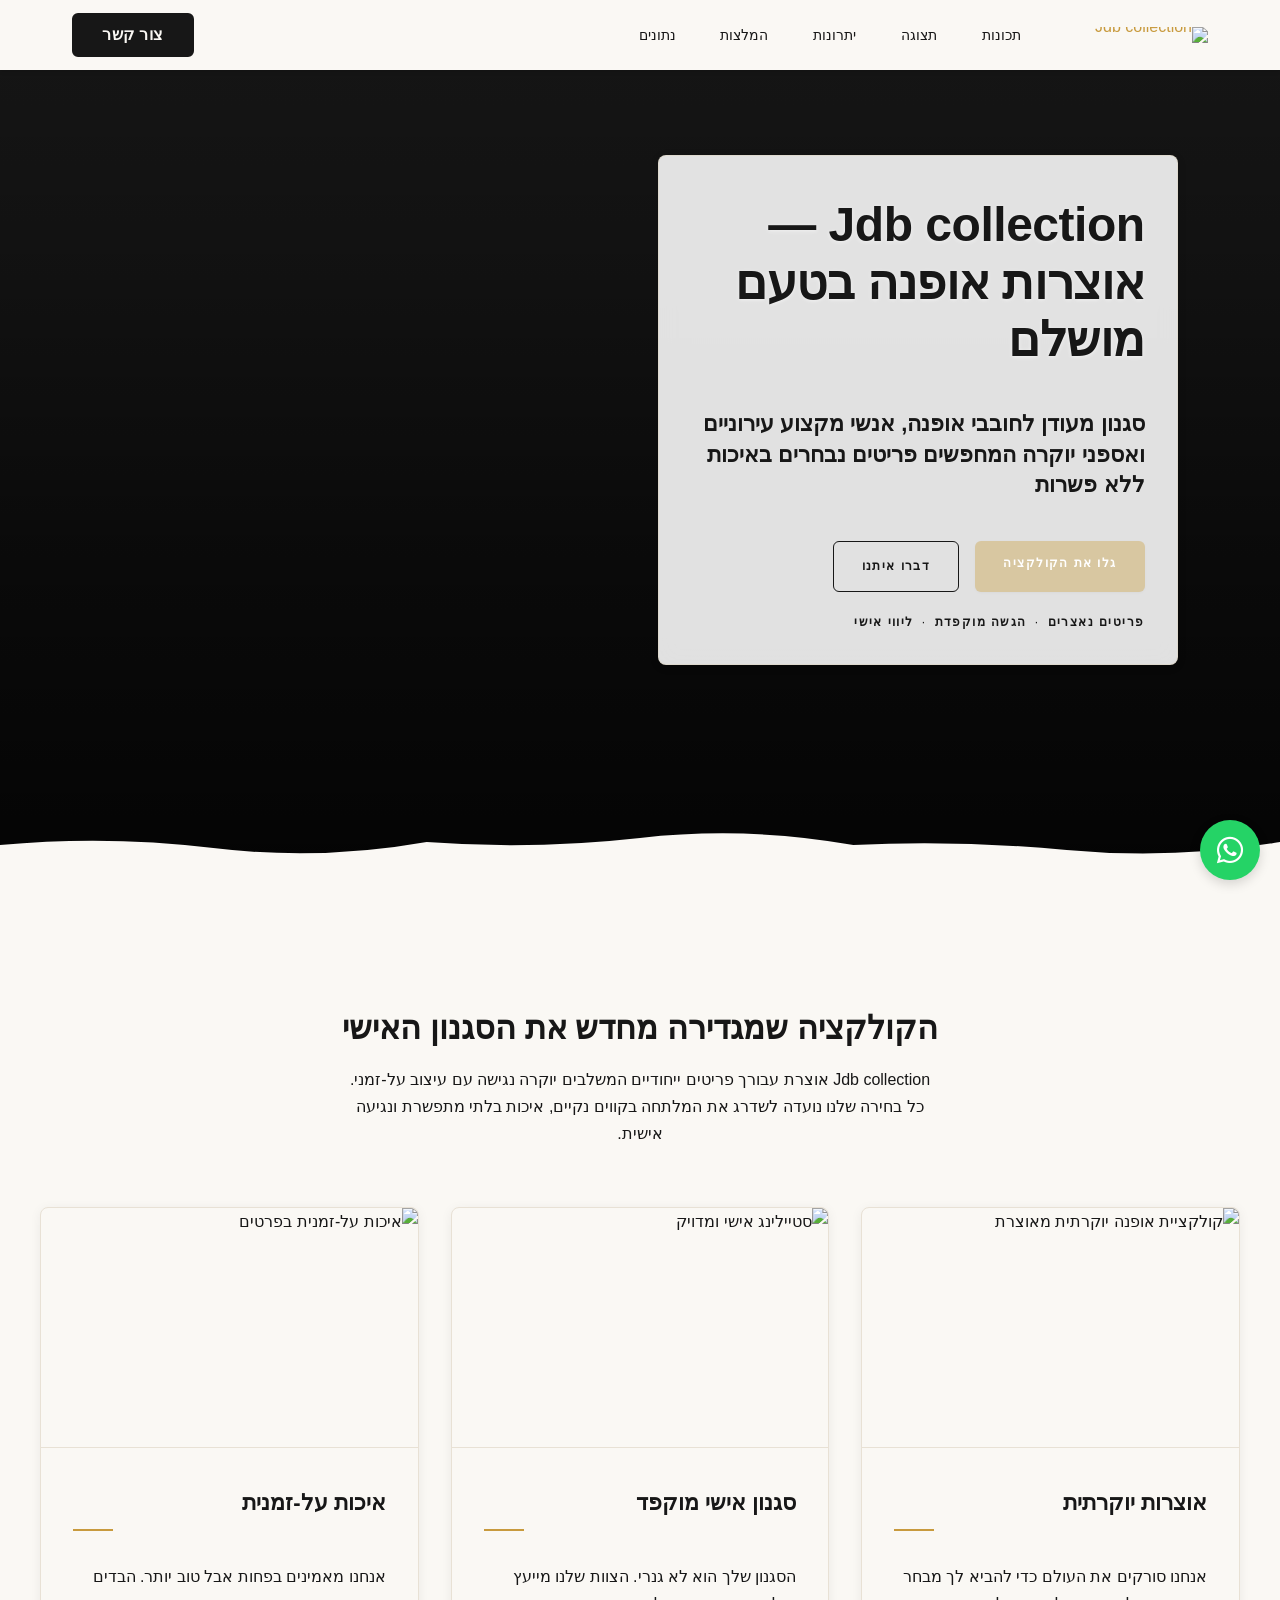
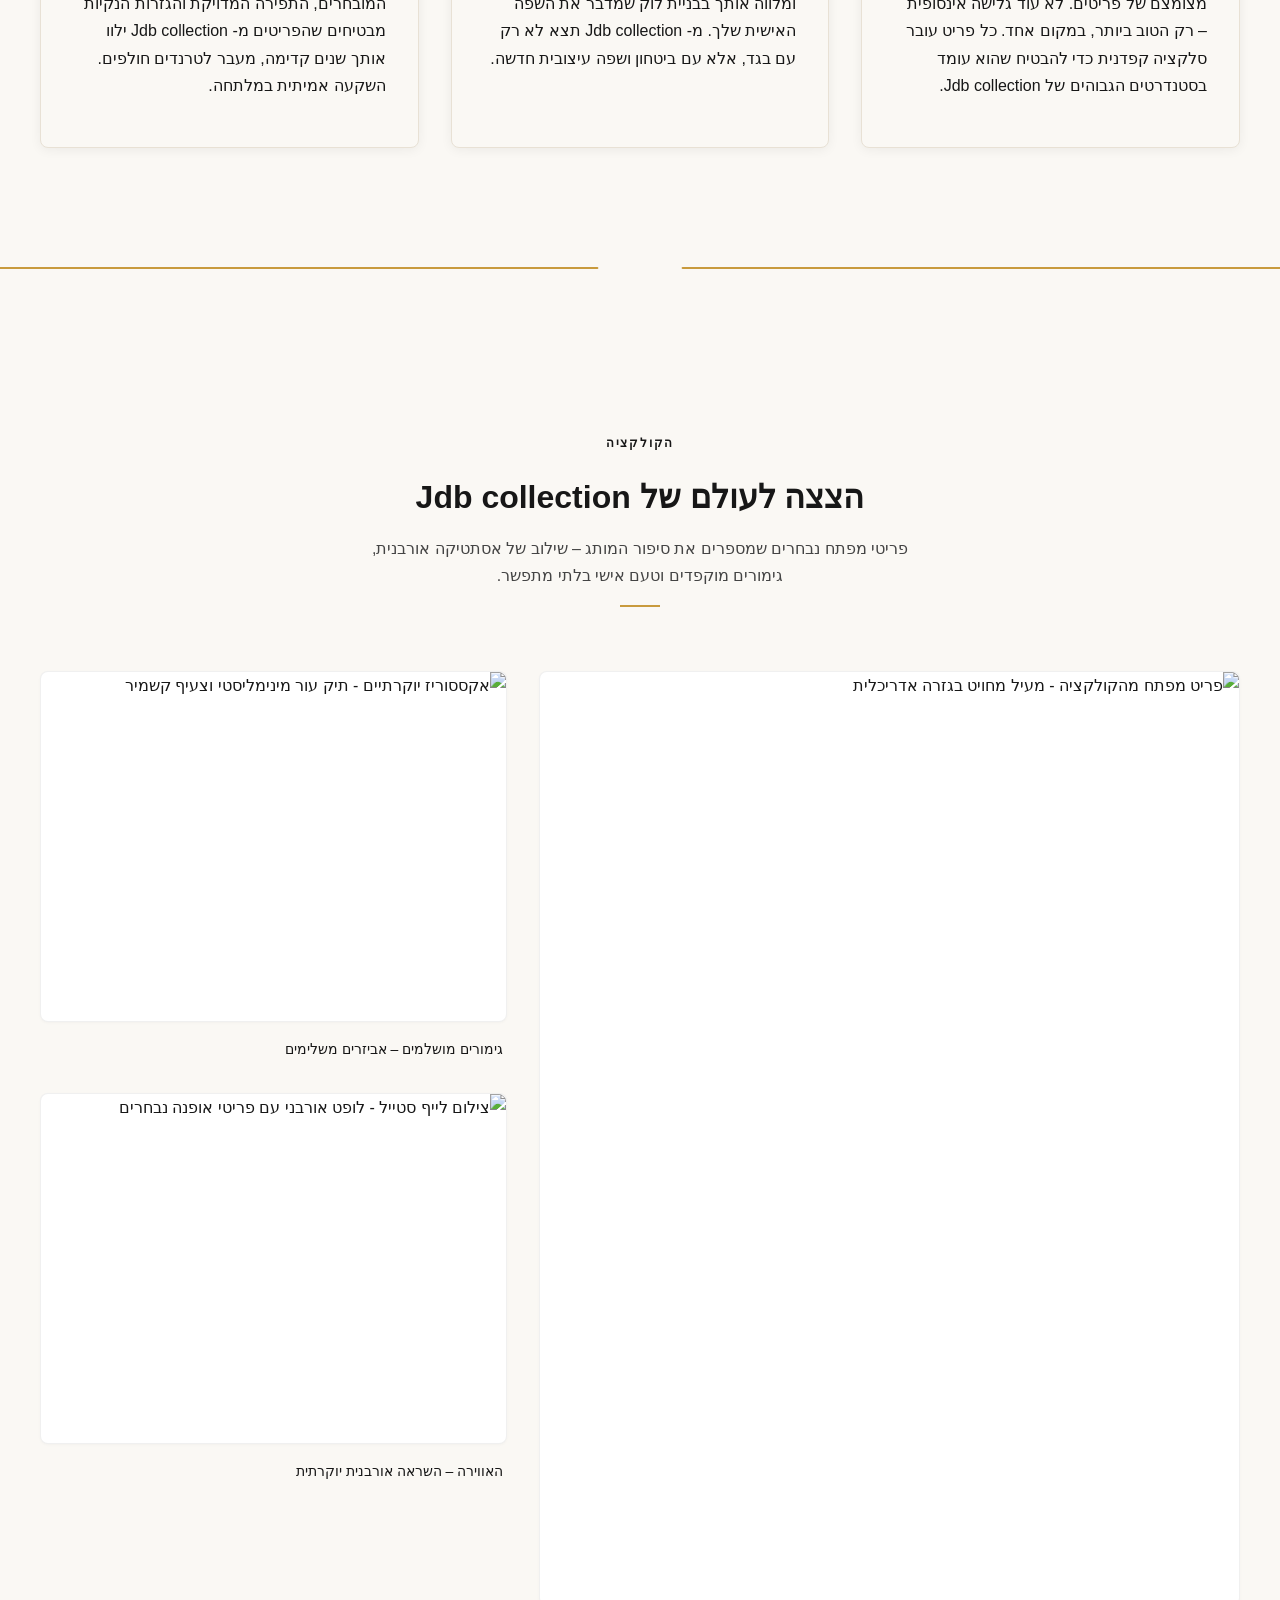
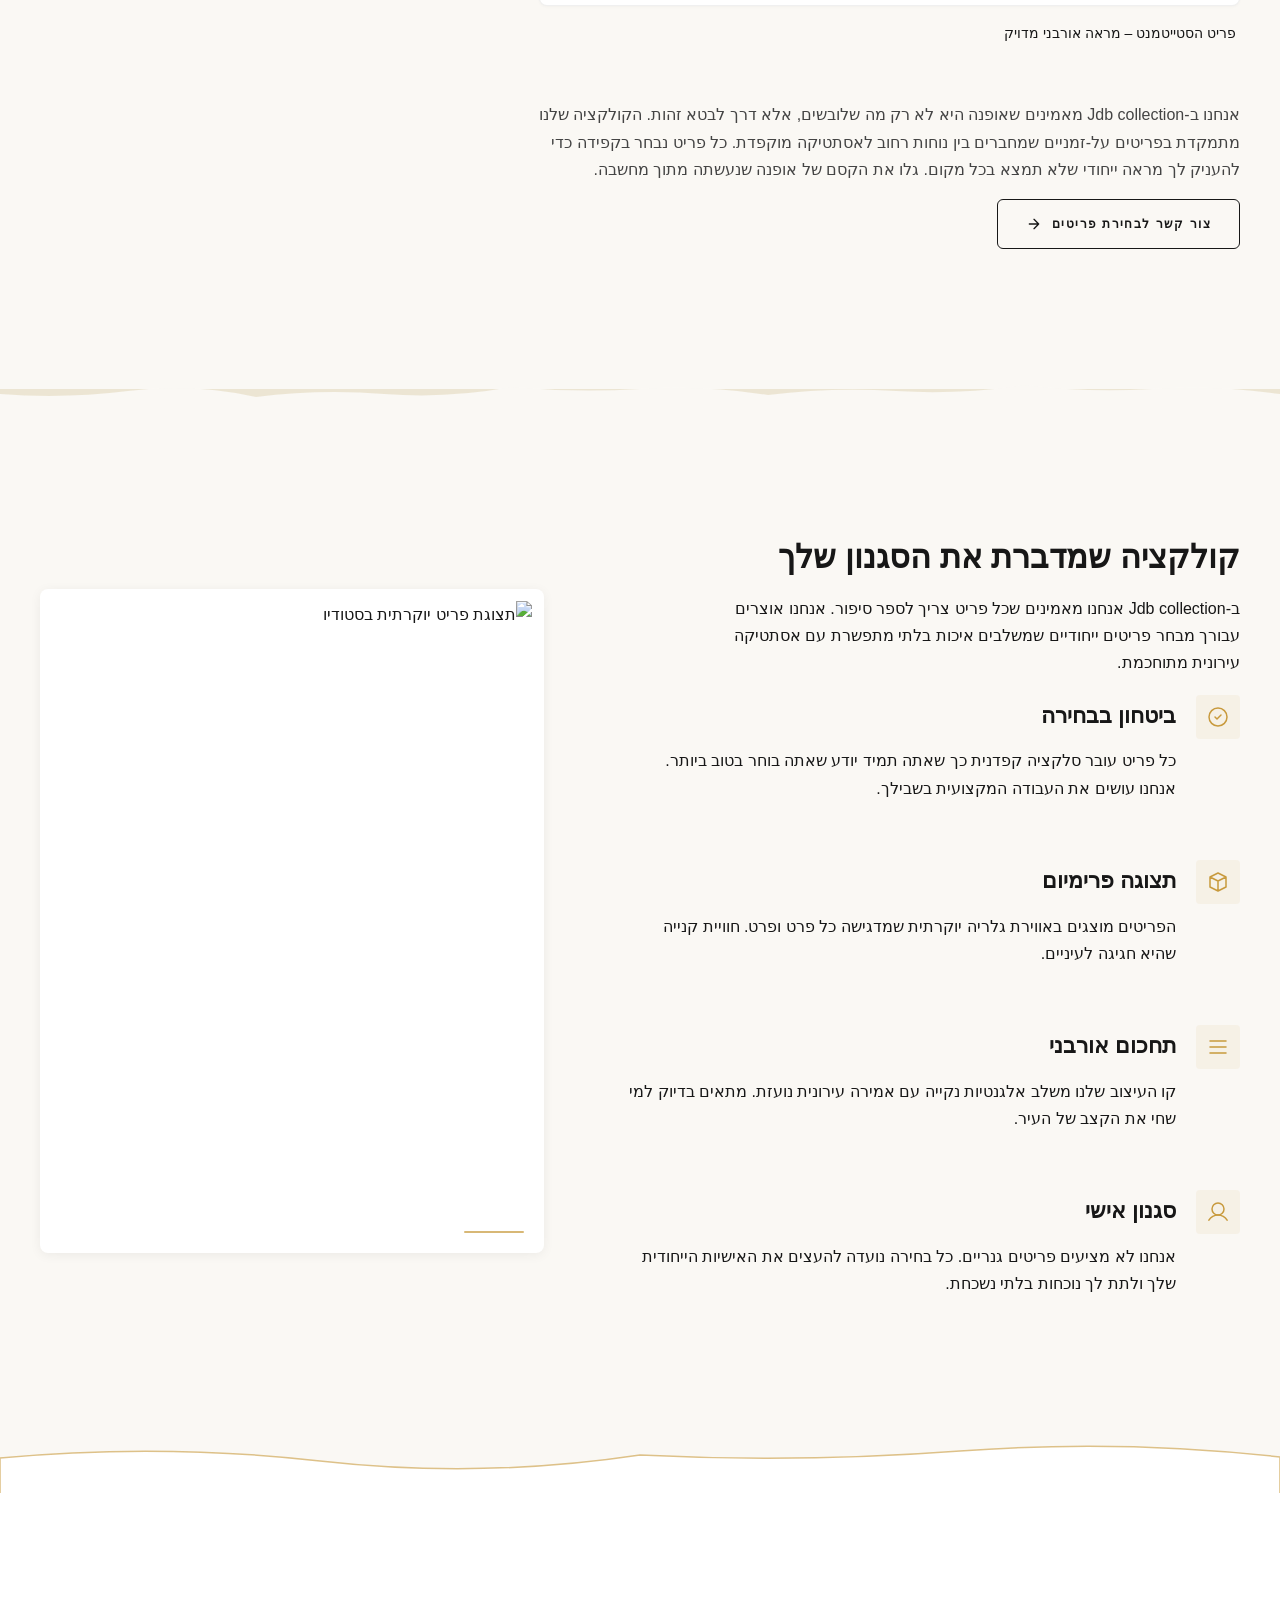
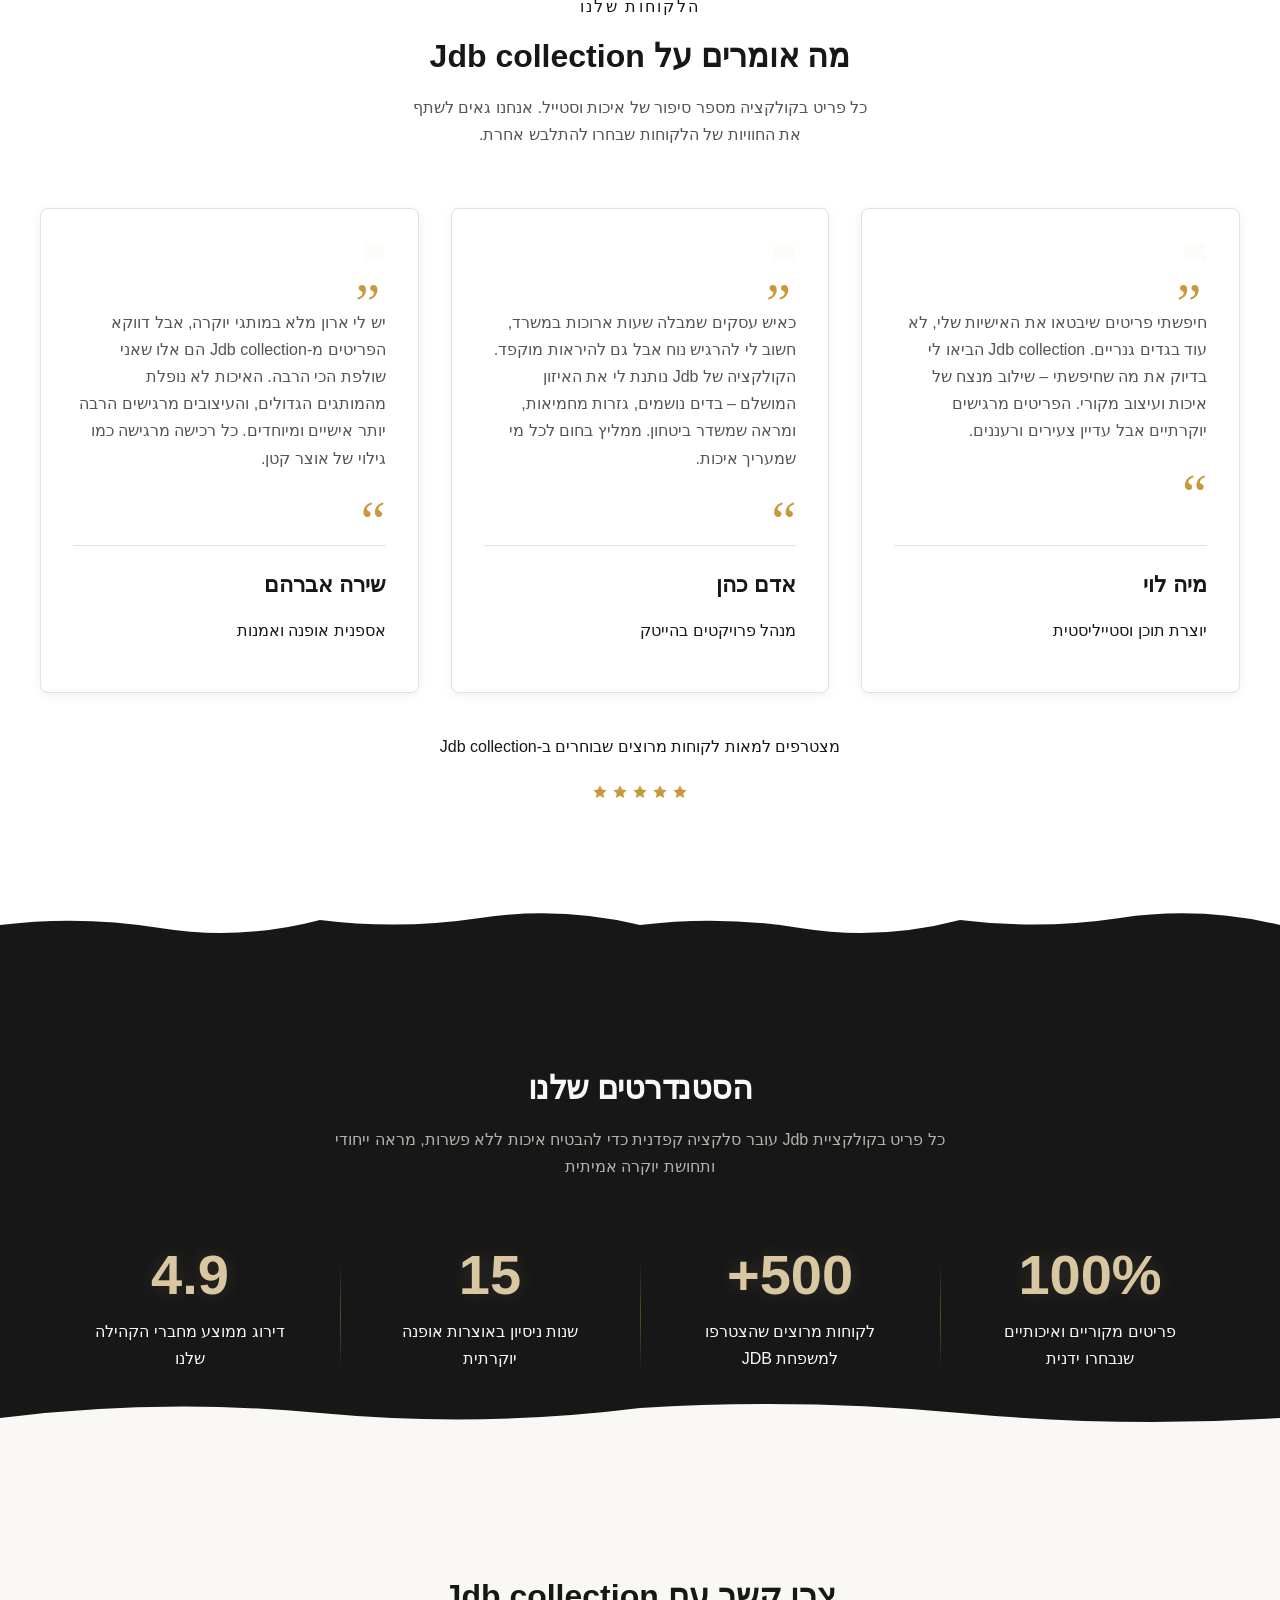
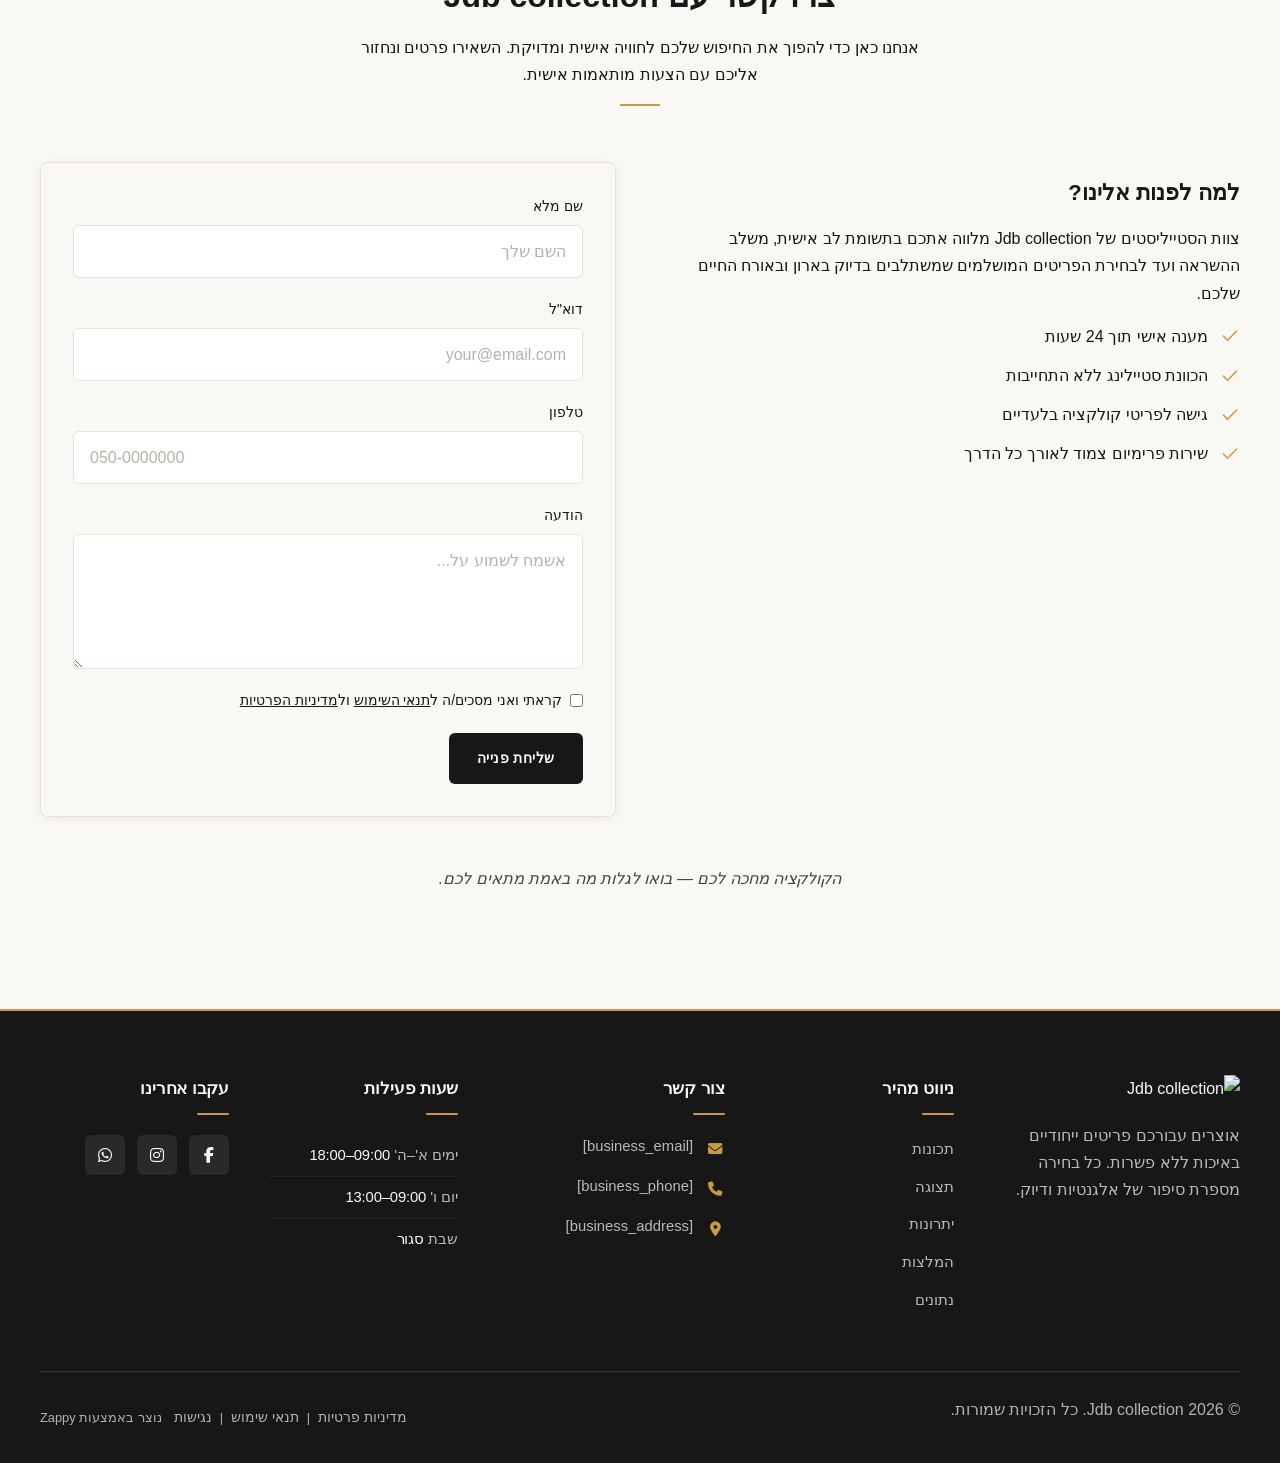
==== commit ff442c8b: "Background sync: Progressive GitHub Sync" ====
--- a/index.html
+++ b/index.html
@@ -816,7 +816,7 @@
     <section data-band-index="0" id="hero" class="index-hero-section" data-layout-spec="בית-hero" data-hero-type="fullscreen-scrim">
   <!-- Full-bleed background image (single hero image, no cutouts) -->
   <div class="hero-bg-wrapper">
-    <img loading="eager" fetchpriority="high" data-hero-bg="true" data-placeholder="index-hero-image-1" data-context="Polished luxury fashion scene in a bright architectural setting with neutral stone floors, tall windows and warm daylight, curated garments displayed on minimal racks, sophisticated and aspirational atmosphere for Jdb collection hero" width="1200" height="600" src="/assets/site-index-hero-image-1.webp" alt="תצוגת אופנה יוקרתית באולם אדריכלי מואר" class="hero-bg-img">
+    <img loading="eager" fetchpriority="high" data-hero-bg="true" data-placeholder="index-hero-image-1" data-context="Polished luxury fashion scene in a bright architectural setting with neutral stone floors, tall windows and warm daylight, curated garments displayed on minimal racks, sophisticated and aspirational atmosphere for Jdb collection hero" width="1200" height="600" src="/assets/site-index-hero-image-1.webp" alt="תצוגת אופנה יוקרתית באולם אדריכלי מואר" class="hero-bg-img" data-hero-background="true" data-element-type="image" data-element-id="img-1781210295323-8dn7ebtqn">
   </div>
 
   <!-- Gradient scrim overlay for text legibility (scrim-only, no cutouts) -->
@@ -828,15 +828,15 @@
       <h1 class="hero-headline">Jdb collection — אוצרות אופנה בטעם מושלם</h1>
       <h3 class="hero-subtitle">סגנון מעודן לחובבי אופנה, אנשי מקצוע עירוניים ואספני יוקרה המחפשים פריטים נבחרים באיכות ללא פשרות</h3>
       <div class="hero-cta-group">
-        <a href="#contact" class="hero-btn-primary">גלו את הקולקציה</a>
-        <a href="#gallery" class="hero-btn-secondary">דברו איתנו</a>
+        <a href="#benefits" class="hero-btn-primary btn btn-primary" data-element-type="button" data-element-id="btn-1781210295312-sjkwldslw" data-native-element="true" style="outline: none; border-color: rgb(216, 199, 161) !important; color: rgb(255, 255, 255) !important; background-color: rgb(216, 199, 161) !important; background-image: none !important;">גלו את הקולקציה</a>
+        <a href="#gallery" class="hero-btn-secondary" data-element-type="button" data-element-id="btn-1781210295313-ckvk9ngct" data-native-element="true">דברו איתנו</a>
       </div>
       <div class="hero-trust-line">
-        <span class="trust-item">פריטים נאצרים</span>
-        <span class="trust-divider" aria-hidden="true">·</span>
-        <span class="trust-item">הגשה מוקפדת</span>
-        <span class="trust-divider" aria-hidden="true">·</span>
-        <span class="trust-item">ליווי אישי</span>
+        <span class="trust-item" style="color: rgb(23, 23, 23) !important;">פריטים נאצרים</span>
+        <span class="trust-divider" aria-hidden="true" style="color: rgb(23, 23, 23) !important;">·</span>
+        <span class="trust-item" style="color: rgb(23, 23, 23) !important;">הגשה מוקפדת</span>
+        <span class="trust-divider" aria-hidden="true" style="color: rgb(23, 23, 23) !important;">·</span>
+        <span class="trust-item" style="color: rgb(23, 23, 23) !important;">ליווי אישי</span>
       </div>
     </div>
   </div>
@@ -856,43 +856,43 @@
 </section>
 
 <section data-band-index="1" id="features" class="index-features-section" data-layout-spec="בית-features">
-  <div class="index-features-section__container">
+  <div class="index-features-section__container" id="zappy-section-2">
     <!-- Intro Block -->
-    <div class="index-features-section__intro">
+    <div class="index-features-section__intro" id="zappy-section-3">
       <h2 class="index-features-section__title">הקולקציה שמגדירה מחדש את הסגנון האישי</h2>
       <p class="index-features-section__subtitle">Jdb collection אוצרת עבורך פריטים ייחודיים המשלבים יוקרה נגישה עם עיצוב על-זמני. כל בחירה שלנו נועדה לשדרג את המלתחה בקווים נקיים, איכות בלתי מתפשרת ונגיעה אישית.</p>
     </div>
 
     <!-- Cards Grid -->
-    <div class="index-features-section__grid">
+    <div class="index-features-section__grid" id="zappy-section-4">
       <!-- Card 1 -->
-      <article class="index-features-section__card">
-        <div class="index-features-section__card-media">
+      <article class="index-features-section__card" id="zappy-section-5">
+        <div class="index-features-section__card-media" id="zappy-section-6">
           <img loading="lazy" decoding="async" data-placeholder="index-features-image-1" data-context="A bright, high-end clothing rack displaying a curated selection of luxury streetwear and modern classics in a minimalist showroom with warm beige walls and soft natural lighting. The pieces are neatly spaced, emphasizing quality over quantity." width="600" height="400" src="/assets/site-index-features-image-1.webp" alt="קולקציית אופנה יוקרתית מאוצרת">
         </div>
-        <div class="index-features-section__card-body">
+        <div class="index-features-section__card-body" id="zappy-section-7">
           <h3 class="index-features-section__card-title">אוצרות יוקרתית</h3>
           <p class="index-features-section__card-text">אנחנו סורקים את העולם כדי להביא לך מבחר מצומצם של פריטים. לא עוד גלישה אינסופית – רק הטוב ביותר, במקום אחד. כל פריט עובר סלקציה קפדנית כדי להבטיח שהוא עומד בסטנדרטים הגבוהים של Jdb collection.</p>
         </div>
       </article>
 
       <!-- Card 2 -->
-      <article class="index-features-section__card">
-        <div class="index-features-section__card-media">
+      <article class="index-features-section__card" id="zappy-section-8">
+        <div class="index-features-section__card-media" id="zappy-section-9">
           <img loading="lazy" decoding="async" data-placeholder="index-features-image-2" data-context="A stylist's hands carefully adjusting the drape of a high-quality beige trench coat on a mannequin in a sunlit atelier. The background shows mood boards and fabric swatches, emphasizing personal attention and style direction." width="600" height="400" src="/assets/site-index-features-image-2.webp" alt="סטיילינג אישי ומדויק">
         </div>
-        <div class="index-features-section__card-body">
+        <div class="index-features-section__card-body" id="zappy-section-10">
           <h3 class="index-features-section__card-title">סגנון אישי מוקפד</h3>
           <p class="index-features-section__card-text">הסגנון שלך הוא לא גנרי. הצוות שלנו מייעץ ומלווה אותך בבניית לוק שמדבר את השפה האישית שלך. מ- Jdb collection תצא לא רק עם בגד, אלא עם ביטחון ושפה עיצובית חדשה.</p>
         </div>
       </article>
 
       <!-- Card 3 -->
-      <article class="index-features-section__card">
-        <div class="index-features-section__card-media">
+      <article class="index-features-section__card" id="zappy-section-11">
+        <div class="index-features-section__card-media" id="zappy-section-12">
           <img loading="lazy" decoding="async" data-placeholder="index-features-image-3" data-context="A close-up macro shot of premium fabric textures including soft cashmere, structured cotton, and fine leather, with a warm golden hour light casting gentle shadows. The composition feels rich, tactile, and timeless." width="600" height="400" src="/assets/site-index-features-image-3.webp" alt="איכות על-זמנית בפרטים">
         </div>
-        <div class="index-features-section__card-body">
+        <div class="index-features-section__card-body" id="zappy-section-13">
           <h3 class="index-features-section__card-title">איכות על-זמנית</h3>
           <p class="index-features-section__card-text">אנחנו מאמינים בפחות אבל טוב יותר. הבדים המובחרים, התפירה המדויקת והגזרות הנקיות מבטיחים שהפריטים מ- Jdb collection ילוו אותך שנים קדימה, מעבר לטרנדים חולפים. השקעה אמיתית במלתחה.</p>
         </div>
@@ -901,7 +901,7 @@
   </div>
 
   <!-- Bottom Divider: Stepped Gallery-Edge Transition -->
-  <div class="index-features-section__divider-wrapper" aria-hidden="true">
+  <div class="index-features-section__divider-wrapper" aria-hidden="true" id="zappy-section-14">
     <svg data-no-icon-edit="true" aria-hidden="true" viewBox="0 0 1200 80" preserveAspectRatio="none" xmlns="http://www.w3.org/2000/svg">
       <!-- Thin gold line that breaks at center -->
       <line x1="0" y1="20" x2="560" y2="20" stroke="#C89A3D" stroke-width="2" stroke-linecap="round"></line>
@@ -913,36 +913,36 @@
 </section>
 
 <section data-band-index="2" id="showcase" class="index-showcase-section" data-layout-spec="בית-showcase">
-  <div class="index-showcase-section__container">
+  <div class="index-showcase-section__container" id="zappy-section-16">
     <!-- Top Editorial Block -->
-    <div class="index-showcase-section__header">
+    <div class="index-showcase-section__header" id="zappy-section-17">
       <span class="index-showcase-section__overline">הקולקציה</span>
       <h2 class="index-showcase-section__title">הצצה לעולם של Jdb collection</h2>
       <p class="index-showcase-section__subtitle">פריטי מפתח נבחרים שמספרים את סיפור המותג – שילוב של אסתטיקה אורבנית, גימורים מוקפדים וטעם אישי בלתי מתפשר.</p>
-      <div class="index-showcase-section__accent-line" aria-hidden="true"></div>
+      <div class="index-showcase-section__accent-line" aria-hidden="true" id="zappy-section-18"></div>
     </div>
 
     <!-- Asymmetrical Image Grid -->
-    <div class="index-showcase-section__grid">
+    <div class="index-showcase-section__grid" id="zappy-section-19">
       <!-- Large Hero Image (Start/Right Side) -->
       <figure class="index-showcase-section__grid-item index-showcase-section__grid-item--large">
-        <div class="index-showcase-section__image-wrapper">
+        <div class="index-showcase-section__image-wrapper" id="zappy-section-20">
           <img data-placeholder="index-showcase-image-1" data-context="A striking editorial fashion photograph on a bright white background, featuring a statement tailored coat in a neutral tone with architectural draping and sharp lines. The image should feel like the hero piece of a curated gallery wall, with soft natural lighting and subtle shadows." width="600" height="800" src="/assets/site-index-showcase-image-1.webp" alt="פריט מפתח מהקולקציה - מעיל מחויט בגזרה אדריכלית" loading="lazy">
         </div>
         <figcaption class="index-showcase-section__caption">פריט הסטייטמנט – מראה אורבני מדויק</figcaption>
       </figure>
 
       <!-- Stacked Smaller Images (End/Left Side) -->
-      <div class="index-showcase-section__grid-stack">
+      <div class="index-showcase-section__grid-stack" id="zappy-section-21">
         <figure class="index-showcase-section__grid-item index-showcase-section__grid-item--small">
-          <div class="index-showcase-section__image-wrapper">
+          <div class="index-showcase-section__image-wrapper" id="zappy-section-22">
             <img data-placeholder="index-showcase-image-2" data-context="Close-up product shot on a clean white background of refined accessories: a minimalist leather bag with gold-toned hardware and a folded cashmere scarf, styled with soft shadows and a luxurious feel." width="500" height="350" src="/assets/site-index-showcase-image-2.webp" alt="אקססוריז יוקרתיים - תיק עור מינימליסטי וצעיף קשמיר" loading="lazy">
           </div>
           <figcaption class="index-showcase-section__caption">גימורים מושלמים – אביזרים משלימים</figcaption>
         </figure>
 
         <figure class="index-showcase-section__grid-item index-showcase-section__grid-item--small">
-          <div class="index-showcase-section__image-wrapper">
+          <div class="index-showcase-section__image-wrapper" id="zappy-section-23">
             <img data-placeholder="index-showcase-image-3" data-context="An architectural lifestyle photograph of a modern urban loft with concrete walls, large windows, and a single elegant clothing rack displaying curated fashion pieces. The atmosphere is bright, airy, and sophisticated, mixing raw textures with refined style." width="500" height="350" src="/assets/site-index-showcase-image-3.webp" alt="צילום לייף סטייל - לופט אורבני עם פריטי אופנה נבחרים" loading="lazy">
           </div>
           <figcaption class="index-showcase-section__caption">האווירה – השראה אורבנית יוקרתית</figcaption>
@@ -951,7 +951,7 @@
     </div>
 
     <!-- Bottom Description & CTA -->
-    <div class="index-showcase-section__footer">
+    <div class="index-showcase-section__footer" id="zappy-section-24">
       <p class="index-showcase-section__description">אנחנו ב-Jdb collection מאמינים שאופנה היא לא רק מה שלובשים, אלא דרך לבטא זהות. הקולקציה שלנו מתמקדת בפריטים על-זמניים שמחברים בין נוחות רחוב לאסתטיקה מוקפדת. כל פריט נבחר בקפידה כדי להעניק לך מראה ייחודי שלא תמצא בכל מקום. גלו את הקסם של אופנה שנעשתה מתוך מחשבה.</p>
       <a href="#contact" class="index-showcase-section__cta">
         <span>צור קשר לבחירת פריטים</span>
@@ -963,7 +963,7 @@
   </div>
 
   <!-- Bottom Divider: Layered Paper-Panel Overlap -->
-  <div class="index-showcase-section__divider-wrapper" aria-hidden="true" data-no-icon-edit="true">
+  <div class="index-showcase-section__divider-wrapper" aria-hidden="true" data-no-icon-edit="true" id="zappy-section-25">
     <svg viewBox="0 0 1200 80" preserveAspectRatio="none" xmlns="http://www.w3.org/2000/svg">
       <!-- Muted stone band peeking from the end-bottom edge -->
       <rect x="0" y="40" width="1200" height="40" fill="var(--secondary)" opacity="0.4"></rect>
@@ -1054,19 +1054,19 @@
 </section>
 
 <section data-band-index="4" id="testimonials" class="index-testimonials-section" data-layout-spec="בית-testimonials">
-  <div class="index-testimonials-section__container">
+  <div class="index-testimonials-section__container" id="zappy-section-28">
     <!-- Intro Block -->
-    <div class="index-testimonials-section__intro">
+    <div class="index-testimonials-section__intro" id="zappy-section-29">
       <p class="index-testimonials-section__kicker">הלקוחות שלנו</p>
       <h2 class="index-testimonials-section__title">מה אומרים על Jdb collection</h2>
       <p class="index-testimonials-section__subtitle">כל פריט בקולקציה מספר סיפור של איכות וסטייל. אנחנו גאים לשתף את החוויות של הלקוחות שבחרו להתלבש אחרת.</p>
     </div>
 
     <!-- Testimonial Cards Grid -->
-    <div class="index-testimonials-section__grid">
+    <div class="index-testimonials-section__grid" id="zappy-section-30">
       <!-- Card 1: Style-conscious young customer -->
-      <article class="index-testimonials-section__card">
-        <div class="index-testimonials-section__card-quote">
+      <article class="index-testimonials-section__card" id="zappy-section-31">
+        <div class="index-testimonials-section__card-quote" id="zappy-section-32">
           <svg class="index-testimonials-section__quote-icon" data-element-type="icon" data-icon-type="svg" width="24" height="24" viewBox="0 0 24 24" fill="none" xmlns="http://www.w3.org/2000/svg">
             <path d="M10 11H6V7H10V11ZM18 11H14V7H18V11ZM22 2V22L18 18H6L2 22V2H22Z" fill="currentColor" opacity="0.12"></path>
           </svg>
@@ -1074,15 +1074,15 @@
             <p>חיפשתי פריטים שיבטאו את האישיות שלי, לא עוד בגדים גנריים. Jdb collection הביאו לי בדיוק את מה שחיפשתי – שילוב מנצח של איכות ועיצוב מקורי. הפריטים מרגישים יוקרתיים אבל עדיין צעירים ורעננים.</p>
           </blockquote>
         </div>
-        <div class="index-testimonials-section__card-author">
+        <div class="index-testimonials-section__card-author" id="zappy-section-33">
           <h3 class="index-testimonials-section__author-name">מיה לוי</h3>
           <p class="index-testimonials-section__author-role">יוצרת תוכן וסטייליסטית</p>
         </div>
       </article>
 
       <!-- Card 2: Urban professional -->
-      <article class="index-testimonials-section__card">
-        <div class="index-testimonials-section__card-quote">
+      <article class="index-testimonials-section__card" id="zappy-section-34">
+        <div class="index-testimonials-section__card-quote" id="zappy-section-35">
           <svg class="index-testimonials-section__quote-icon" data-element-type="icon" data-icon-type="svg" width="24" height="24" viewBox="0 0 24 24" fill="none" xmlns="http://www.w3.org/2000/svg">
             <path d="M10 11H6V7H10V11ZM18 11H14V7H18V11ZM22 2V22L18 18H6L2 22V2H22Z" fill="currentColor" opacity="0.12"></path>
           </svg>
@@ -1090,15 +1090,15 @@
             <p>כאיש עסקים שמבלה שעות ארוכות במשרד, חשוב לי להרגיש נוח אבל גם להיראות מוקפד. הקולקציה של Jdb נותנת לי את האיזון המושלם – בדים נושמים, גזרות מחמיאות, ומראה שמשדר ביטחון. ממליץ בחום לכל מי שמעריך איכות.</p>
           </blockquote>
         </div>
-        <div class="index-testimonials-section__card-author">
+        <div class="index-testimonials-section__card-author" id="zappy-section-36">
           <h3 class="index-testimonials-section__author-name">אדם כהן</h3>
           <p class="index-testimonials-section__author-role">מנהל פרויקטים בהייטק</p>
         </div>
       </article>
 
       <!-- Card 3: Luxury-minded collector -->
-      <article class="index-testimonials-section__card">
-        <div class="index-testimonials-section__card-quote">
+      <article class="index-testimonials-section__card" id="zappy-section-37">
+        <div class="index-testimonials-section__card-quote" id="zappy-section-38">
           <svg class="index-testimonials-section__quote-icon" data-element-type="icon" data-icon-type="svg" width="24" height="24" viewBox="0 0 24 24" fill="none" xmlns="http://www.w3.org/2000/svg">
             <path d="M10 11H6V7H10V11ZM18 11H14V7H18V11ZM22 2V22L18 18H6L2 22V2H22Z" fill="currentColor" opacity="0.12"></path>
           </svg>
@@ -1106,7 +1106,7 @@
             <p>יש לי ארון מלא במותגי יוקרה, אבל דווקא הפריטים מ-Jdb collection הם אלו שאני שולפת הכי הרבה. האיכות לא נופלת מהמותגים הגדולים, והעיצובים מרגישים הרבה יותר אישיים ומיוחדים. כל רכישה מרגישה כמו גילוי של אוצר קטן.</p>
           </blockquote>
         </div>
-        <div class="index-testimonials-section__card-author">
+        <div class="index-testimonials-section__card-author" id="zappy-section-39">
           <h3 class="index-testimonials-section__author-name">שירה אברהם</h3>
           <p class="index-testimonials-section__author-role">אספנית אופנה ואמנות</p>
         </div>
@@ -1114,9 +1114,9 @@
     </div>
 
     <!-- Social Proof Line -->
-    <div class="index-testimonials-section__social-proof">
+    <div class="index-testimonials-section__social-proof" id="zappy-section-40">
       <p class="index-testimonials-section__social-text">מצטרפים למאות לקוחות מרוצים שבוחרים ב-Jdb collection</p>
-      <div class="index-testimonials-section__social-stars" aria-label="דירוג 5 כוכבים">
+      <div class="index-testimonials-section__social-stars" aria-label="דירוג 5 כוכבים" id="zappy-section-41">
         <svg data-element-type="icon" data-icon-type="svg" width="16" height="16" viewBox="0 0 24 24" fill="currentColor" xmlns="http://www.w3.org/2000/svg"><path d="M12 2L15.09 8.26L22 9.27L17 14.14L18.18 21.02L12 17.77L5.82 21.02L7 14.14L2 9.27L8.91 8.26L12 2Z"></path></svg>
         <svg data-element-type="icon" data-icon-type="svg" width="16" height="16" viewBox="0 0 24 24" fill="currentColor" xmlns="http://www.w3.org/2000/svg"><path d="M12 2L15.09 8.26L22 9.27L17 14.14L18.18 21.02L12 17.77L5.82 21.02L7 14.14L2 9.27L8.91 8.26L12 2Z"></path></svg>
         <svg data-element-type="icon" data-icon-type="svg" width="16" height="16" viewBox="0 0 24 24" fill="currentColor" xmlns="http://www.w3.org/2000/svg"><path d="M12 2L15.09 8.26L22 9.27L17 14.14L18.18 21.02L12 17.77L5.82 21.02L7 14.14L2 9.27L8.91 8.26L12 2Z"></path></svg>
@@ -1127,7 +1127,7 @@
   </div>
 
   <!-- Bottom Divider: Soft scalloped gallery-wall shadow edge -->
-  <div class="index-testimonials-section__divider-wrapper">
+  <div class="index-testimonials-section__divider-wrapper" id="zappy-section-42">
     <svg data-no-icon-edit="true" aria-hidden="true" viewBox="0 0 1200 60" preserveAspectRatio="none" xmlns="http://www.w3.org/2000/svg">
       <path d="M0,60 L0,25 Q75,15 150,28 T300,20 Q375,30 450,18 T600,25 Q675,15 750,28 T900,20 Q975,30 1050,18 T1200,25 L1200,60 Z" fill="var(--bg-dark)"></path>
     </svg>
@@ -1135,31 +1135,31 @@
 </section>
 
 <section data-band-index="5" id="stats" class="index-stats-section" data-layout-spec="בית-stats">
-  <div class="index-stats-section__container">
-    <div class="index-stats-section__header">
+  <div class="index-stats-section__container" id="zappy-section-44">
+    <div class="index-stats-section__header" id="zappy-section-45">
       <h2 class="index-stats-section__title">הסטנדרטים שלנו</h2>
       <p class="index-stats-section__subtitle">כל פריט בקולקציית Jdb עובר סלקציה קפדנית כדי להבטיח איכות ללא פשרות, מראה ייחודי ותחושת יוקרה אמיתית</p>
     </div>
-    <div class="index-stats-section__grid">
-      <div class="index-stats-section__metric">
+    <div class="index-stats-section__grid" id="zappy-section-46">
+      <div class="index-stats-section__metric" id="zappy-section-47">
         <span class="index-stats-section__number">100%</span>
         <p class="index-stats-section__description">פריטים מקוריים ואיכותיים שנבחרו ידנית</p>
       </div>
-      <div class="index-stats-section__metric">
+      <div class="index-stats-section__metric" id="zappy-section-48">
         <span class="index-stats-section__number">500+</span>
         <p class="index-stats-section__description">לקוחות מרוצים שהצטרפו למשפחת JDB</p>
       </div>
-      <div class="index-stats-section__metric">
+      <div class="index-stats-section__metric" id="zappy-section-49">
         <span class="index-stats-section__number">15</span>
         <p class="index-stats-section__description">שנות ניסיון באוצרות אופנה יוקרתית</p>
       </div>
-      <div class="index-stats-section__metric">
+      <div class="index-stats-section__metric" id="zappy-section-50">
         <span class="index-stats-section__number">4.9</span>
         <p class="index-stats-section__description">דירוג ממוצע מחברי הקהילה שלנו</p>
       </div>
     </div>
   </div>
-  <div class="index-stats-section__divider-wrapper">
+  <div class="index-stats-section__divider-wrapper" id="zappy-section-51">
     <svg data-no-icon-edit="true" aria-hidden="true" viewBox="0 0 1200 80" preserveAspectRatio="none" xmlns="http://www.w3.org/2000/svg">
       <path d="M0,80 L0,30 Q150,10 300,25 T600,20 Q750,10 900,25 T1200,30 L1200,80 Z" fill="var(--bg-light)"></path>
     </svg>
@@ -1167,20 +1167,20 @@
 </section>
 
 <section data-band-index="6" id="contact" class="index-contact-section" data-layout-spec="בית-contact">
-  <div class="index-contact-section__container">
+  <div class="index-contact-section__container" id="zappy-section-53">
     
     <!-- Header Block -->
-    <div class="index-contact-section__header">
+    <div class="index-contact-section__header" id="zappy-section-54">
       <h2 class="index-contact-section__title">צרו קשר עם Jdb collection</h2>
       <p class="index-contact-section__subtitle">אנחנו כאן כדי להפוך את החיפוש שלכם לחוויה אישית ומדויקת. השאירו פרטים ונחזור אליכם עם הצעות מותאמות אישית.</p>
-      <div class="index-contact-section__accent-line" aria-hidden="true"></div>
+      <div class="index-contact-section__accent-line" aria-hidden="true" id="zappy-section-55"></div>
     </div>
 
     <!-- Split Content Area -->
-    <div class="index-contact-section__split">
+    <div class="index-contact-section__split" id="zappy-section-56">
       
       <!-- Persuasive Block (START side in RTL = Right) -->
-      <div class="index-contact-section__persuasion">
+      <div class="index-contact-section__persuasion" id="zappy-section-57">
         <h3 class="index-contact-section__persuasion-title">למה לפנות אלינו?</h3>
         <p class="index-contact-section__persuasion-text">צוות הסטייליסטים של Jdb collection מלווה אתכם בתשומת לב אישית, משלב ההשראה ועד לבחירת הפריטים המושלמים שמשתלבים בדיוק בארון ובאורח החיים שלכם.</p>
         
@@ -1213,26 +1213,26 @@
       </div>
 
       <!-- Contact Form Panel (END side in RTL = Left) -->
-      <div class="index-contact-section__form-panel">
+      <div class="index-contact-section__form-panel" id="zappy-section-58">
         <form class="index-contact-section__form contact-form">
-          <div class="index-contact-section__form-field">
+          <div class="index-contact-section__form-field" id="zappy-section-59">
             <label for="contact-name" class="index-contact-section__form-label">שם מלא</label>
             <input type="text" id="contact-name" name="name" class="index-contact-section__form-input" placeholder="השם שלך" required="">
           </div>
-          <div class="index-contact-section__form-field">
+          <div class="index-contact-section__form-field" id="zappy-section-60">
             <label for="contact-email" class="index-contact-section__form-label">דוא"ל</label>
             <input type="email" id="contact-email" name="email" class="index-contact-section__form-input" placeholder="your@email.com" required="">
           </div>
-          <div class="index-contact-section__form-field">
+          <div class="index-contact-section__form-field" id="zappy-section-61">
             <label for="contact-phone" class="index-contact-section__form-label">טלפון</label>
             <input type="tel" id="contact-phone" name="phone" class="index-contact-section__form-input" placeholder="050-0000000" required="">
           </div>
-          <div class="index-contact-section__form-field">
+          <div class="index-contact-section__form-field" id="zappy-section-62">
             <label for="contact-message" class="index-contact-section__form-label">הודעה</label>
             <textarea id="contact-message" name="message" class="index-contact-section__form-textarea" rows="4" placeholder="אשמח לשמוע על..." required=""></textarea>
           </div>
           
-          <div class="privacy-consent index-contact-section__privacy">
+          <div class="privacy-consent index-contact-section__privacy" id="zappy-section-63">
             <label class="privacy-consent-label">
               <input type="checkbox" name="privacy_consent" class="privacy-consent-checkbox" required="">
               <span>קראתי ואני מסכים/ה ל<a href="/terms" target="_blank">תנאי השימוש</a> ול<a href="/privacy" target="_blank">מדיניות הפרטיות</a></span>
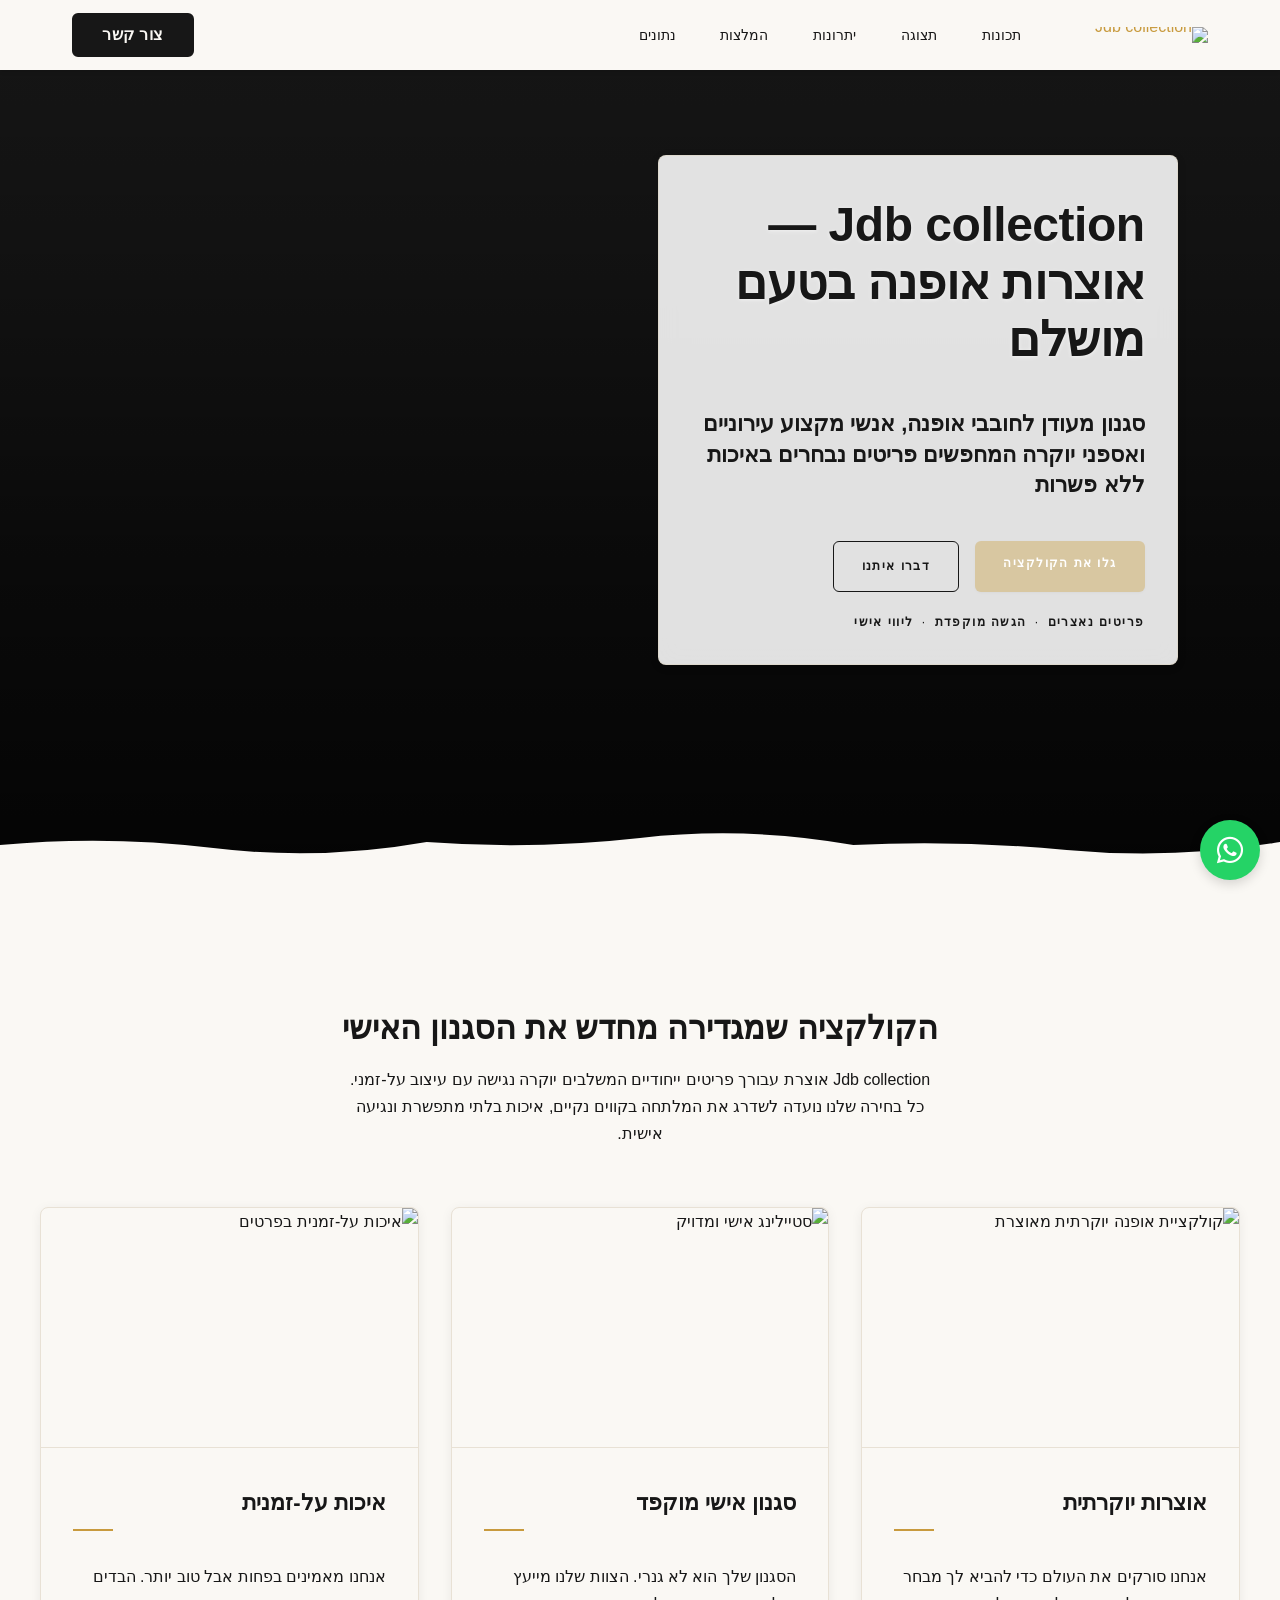
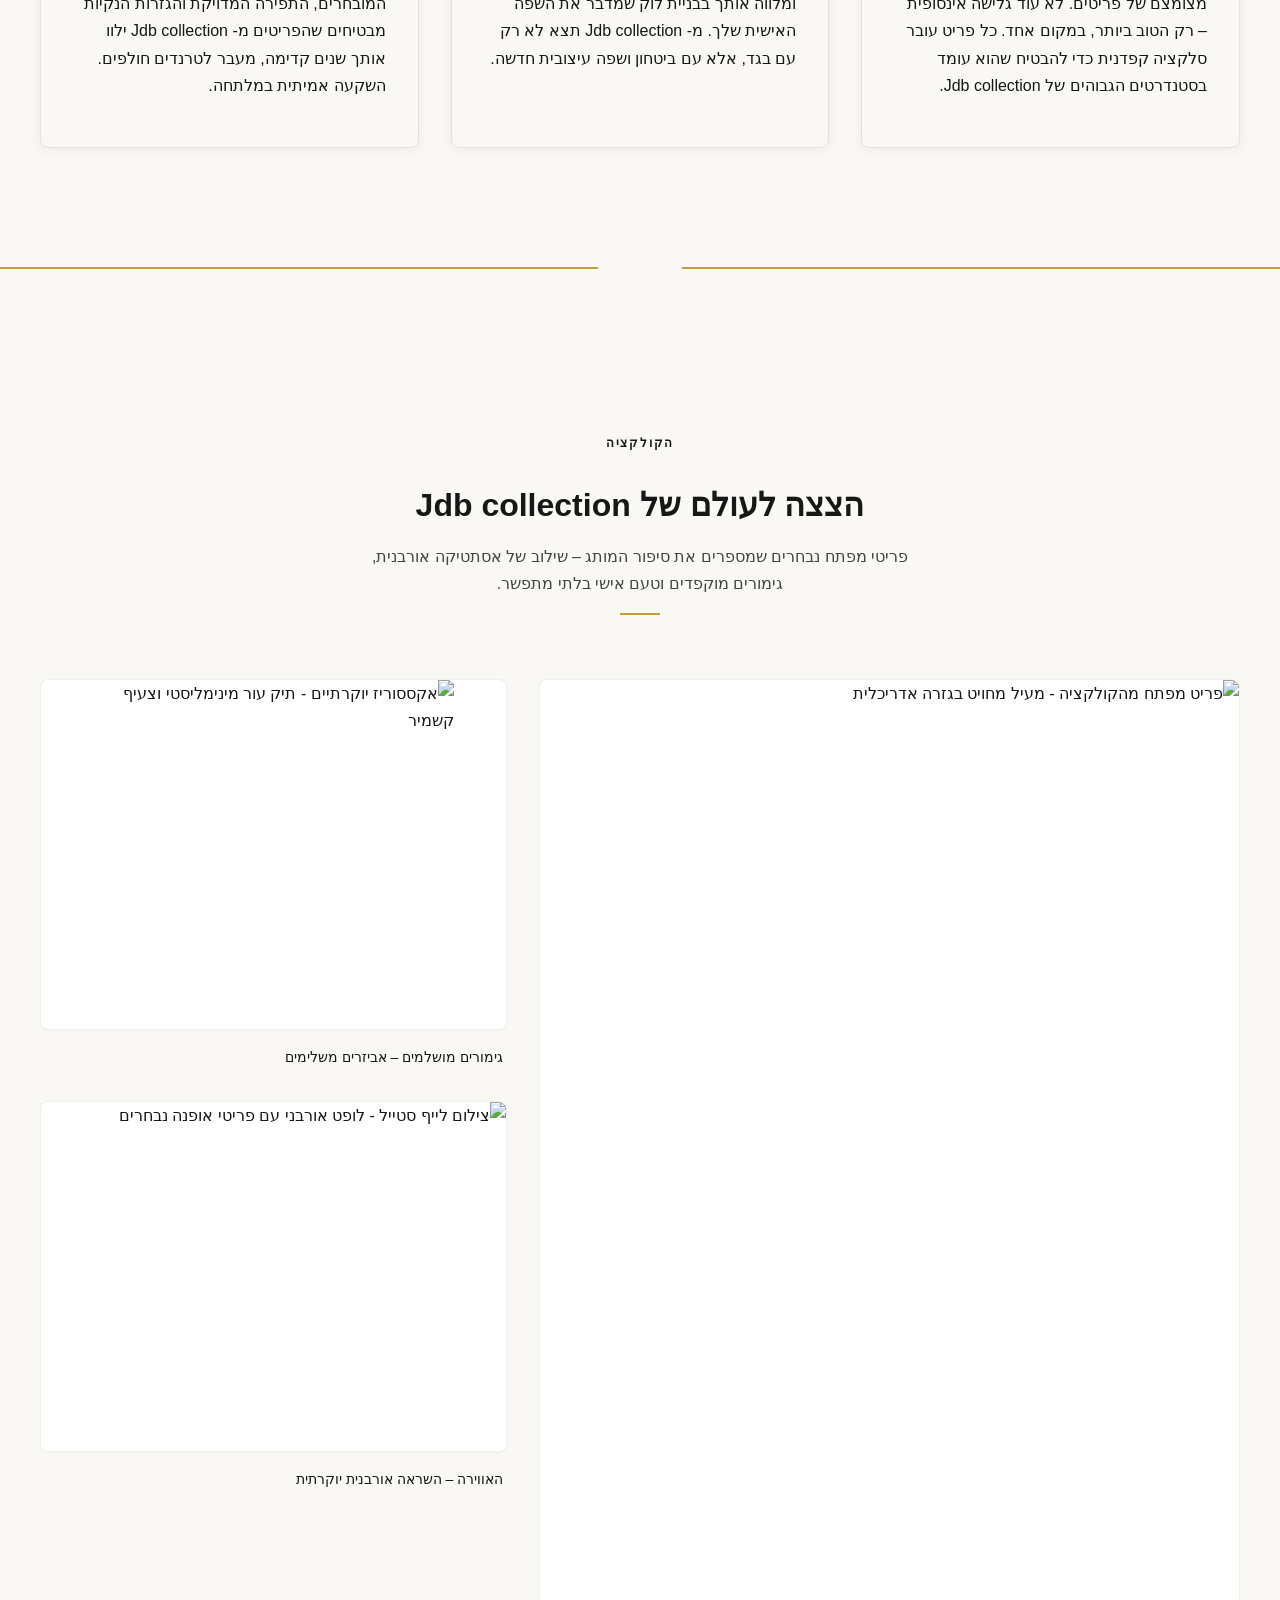
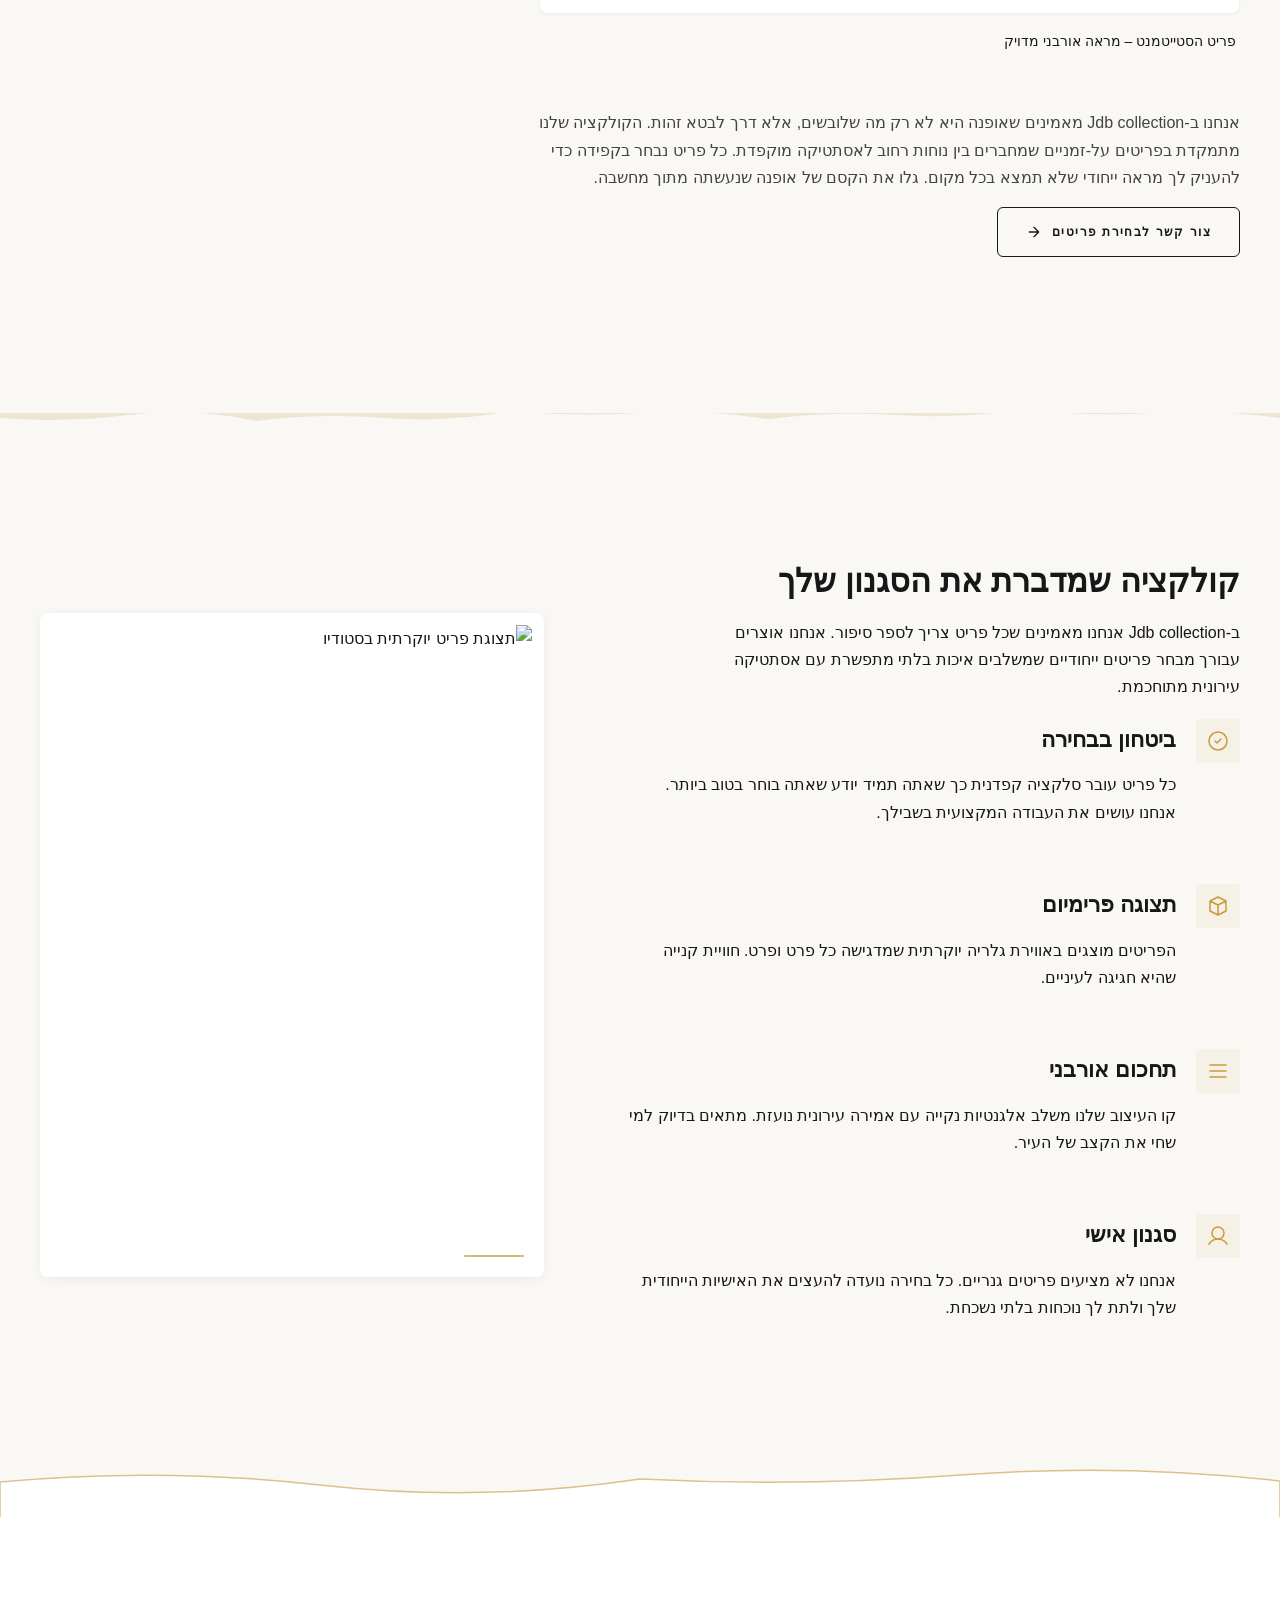
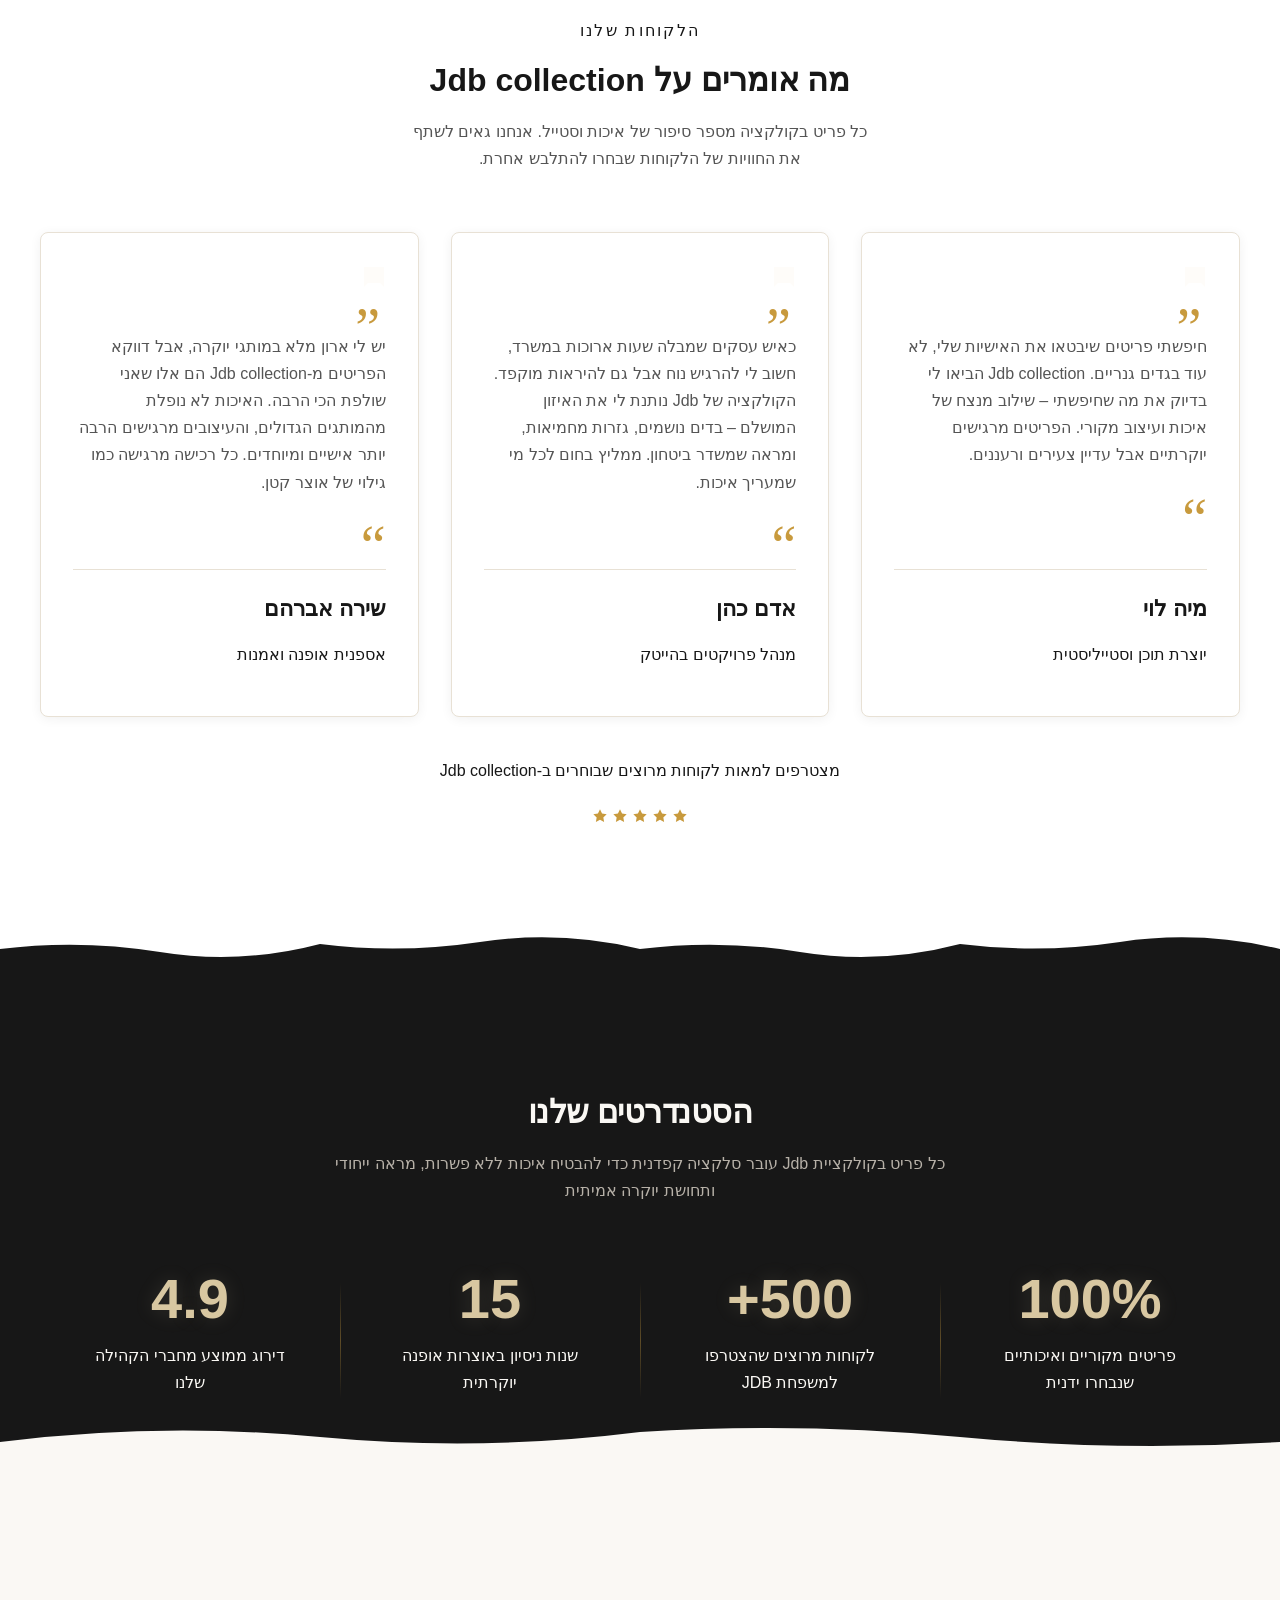
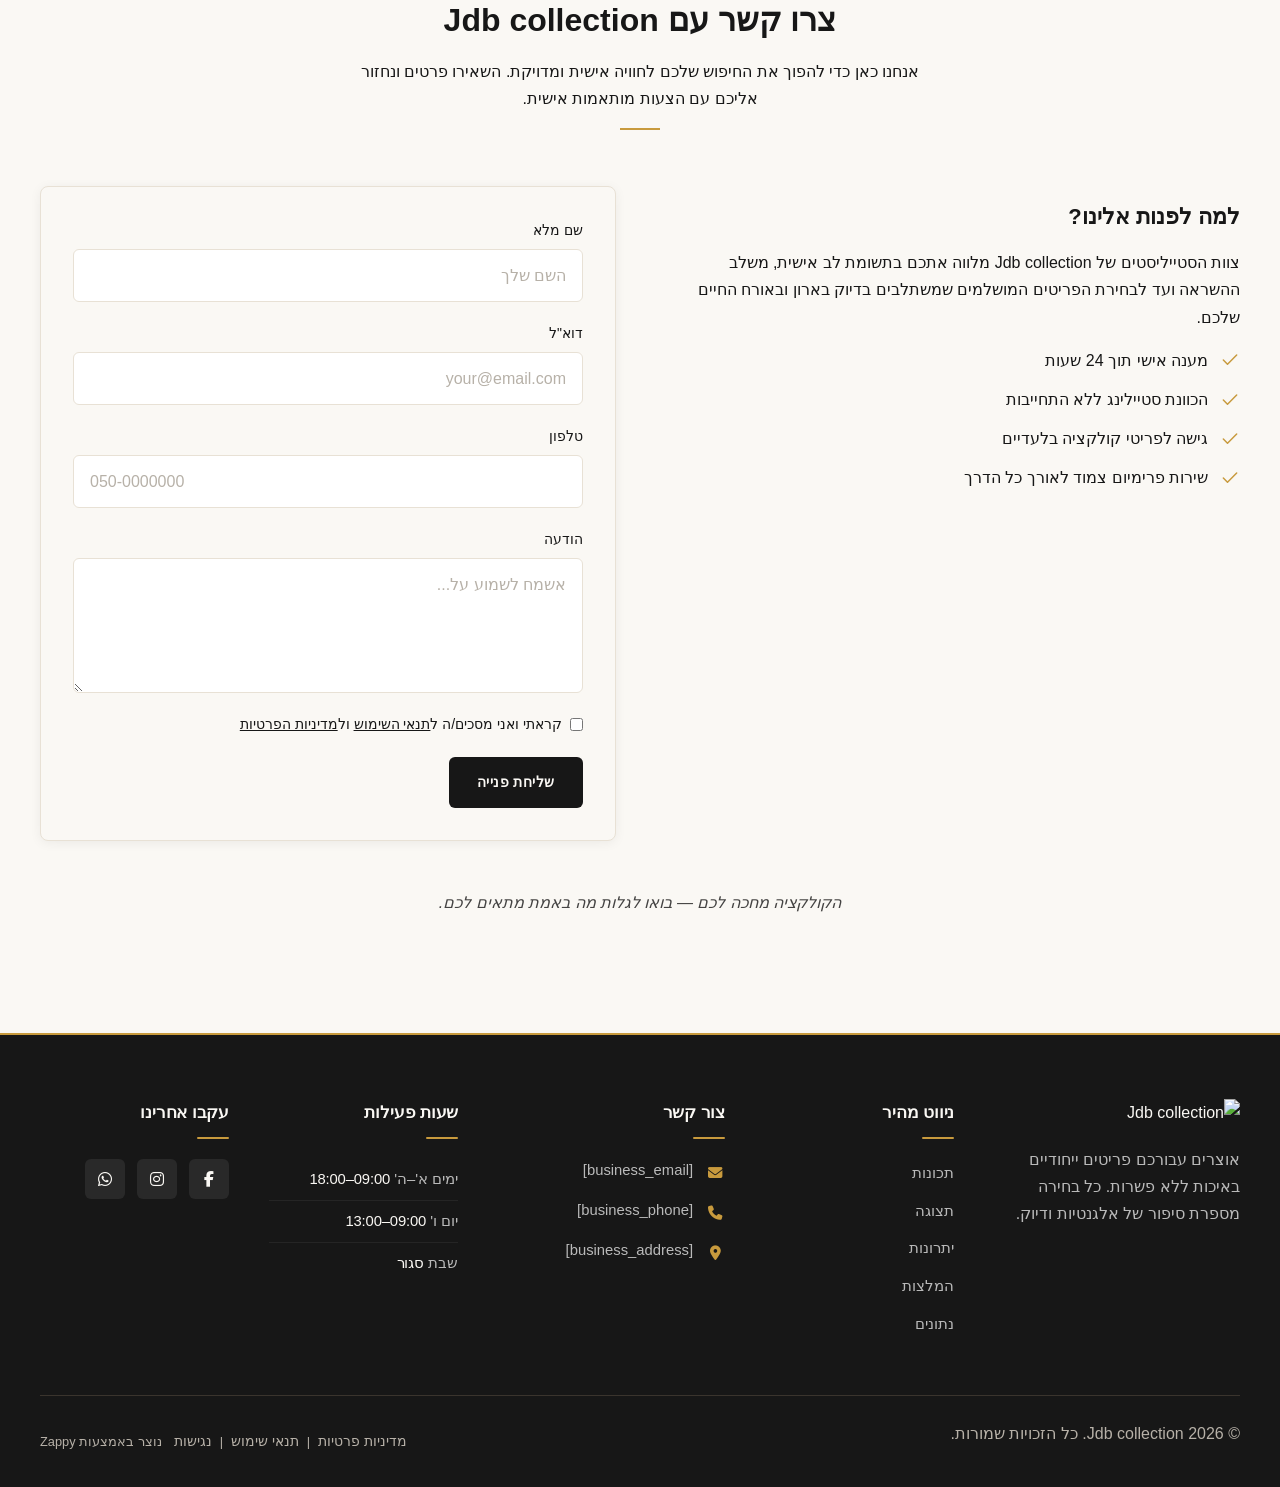
==== commit 8c56b3e6: "Background sync: Progressive GitHub Sync" ====
--- a/index.html
+++ b/index.html
@@ -916,8 +916,8 @@
   <div class="index-showcase-section__container" id="zappy-section-16">
     <!-- Top Editorial Block -->
     <div class="index-showcase-section__header" id="zappy-section-17">
-      <span class="index-showcase-section__overline">הקולקציה</span>
-      <h2 class="index-showcase-section__title">הצצה לעולם של Jdb collection</h2>
+      <p class="zappy-editable"><span class="index-showcase-section__overline" style="color: rgb(23, 23, 23) !important;">הקולקציה</span>
+      </p><h2 class="index-showcase-section__title">הצצה לעולם של Jdb collection</h2>
       <p class="index-showcase-section__subtitle">פריטי מפתח נבחרים שמספרים את סיפור המותג – שילוב של אסתטיקה אורבנית, גימורים מוקפדים וטעם אישי בלתי מתפשר.</p>
       <div class="index-showcase-section__accent-line" aria-hidden="true" id="zappy-section-18"></div>
     </div>
@@ -925,27 +925,27 @@
     <!-- Asymmetrical Image Grid -->
     <div class="index-showcase-section__grid" id="zappy-section-19">
       <!-- Large Hero Image (Start/Right Side) -->
-      <figure class="index-showcase-section__grid-item index-showcase-section__grid-item--large">
+      <figure class="index-showcase-section__grid-item index-showcase-section__grid-item--large" data-grid-item-index="0">
         <div class="index-showcase-section__image-wrapper" id="zappy-section-20">
-          <img data-placeholder="index-showcase-image-1" data-context="A striking editorial fashion photograph on a bright white background, featuring a statement tailored coat in a neutral tone with architectural draping and sharp lines. The image should feel like the hero piece of a curated gallery wall, with soft natural lighting and subtle shadows." width="600" height="800" src="/assets/site-index-showcase-image-1.webp" alt="פריט מפתח מהקולקציה - מעיל מחויט בגזרה אדריכלית" loading="lazy">
+          <img data-placeholder="index-showcase-image-1" data-context="A striking editorial fashion photograph on a bright white background, featuring a statement tailored coat in a neutral tone with architectural draping and sharp lines. The image should feel like the hero piece of a curated gallery wall, with soft natural lighting and subtle shadows." width="600" height="800" src="/assets/site-index-showcase-image-1.webp" alt="פריט מפתח מהקולקציה - מעיל מחויט בגזרה אדריכלית" loading="lazy" data-element-type="image" data-element-id="img-1781210295324-rpq106wam" >
         </div>
-        <figcaption class="index-showcase-section__caption">פריט הסטייטמנט – מראה אורבני מדויק</figcaption>
+        <figcaption class="index-showcase-section__caption" style="color: rgb(23, 23, 23) !important;">פריט הסטייטמנט – מראה אורבני מדויק</figcaption>
       </figure>
 
       <!-- Stacked Smaller Images (End/Left Side) -->
-      <div class="index-showcase-section__grid-stack" id="zappy-section-21">
+      <div class="index-showcase-section__grid-stack" id="zappy-section-21" data-grid-item-index="1">
         <figure class="index-showcase-section__grid-item index-showcase-section__grid-item--small">
           <div class="index-showcase-section__image-wrapper" id="zappy-section-22">
-            <img data-placeholder="index-showcase-image-2" data-context="Close-up product shot on a clean white background of refined accessories: a minimalist leather bag with gold-toned hardware and a folded cashmere scarf, styled with soft shadows and a luxurious feel." width="500" height="350" src="/assets/site-index-showcase-image-2.webp" alt="אקססוריז יוקרתיים - תיק עור מינימליסטי וצעיף קשמיר" loading="lazy">
+            <div data-zappy-zoom-wrapper="true" data-element-id="img-1781210295324-6005tosr1" data-element-type="image" data-zappy-zoom-wrapper-width="361px" data-zappy-zoom-wrapper-height="269px" data-zappy-zoom-wrapper-width-mode="px" data-zappy-zoom-wrapper-align="center" style="position: relative !important; overflow: hidden !important; width: 361px !important; max-width: 100% !important; margin-left: auto !important; margin-right: auto !important; height: 269px !important; display: block !important;" data-zappy-zoom-clip="true" data-zappy-wrapper-margins-applied="true"><img data-placeholder="index-showcase-image-2" data-context="Close-up product shot on a clean white background of refined accessories: a minimalist leather bag with gold-toned hardware and a folded cashmere scarf, styled with soft shadows and a luxurious feel." width="500" height="350" src="/assets/site-index-showcase-image-2-1781210370329-si8n5l.webp" alt="אקססוריז יוקרתיים - תיק עור מינימליסטי וצעיף קשמיר" loading="lazy" data-element-type="image" data-element-id="img-1781210295324-6005tosr1" style="object-position: 37% 33% !important; display: block; margin-top: 0px !important; margin-bottom: 0px !important; left: 0% !important; top: 0% !important; width: 100% !important; height: 100% !important; max-width: none !important; max-height: none !important; object-fit: fill !important;" data-zappy-zoom="0.5" data-zappy-object-position="37% 33%"></div>
           </div>
-          <figcaption class="index-showcase-section__caption">גימורים מושלמים – אביזרים משלימים</figcaption>
+          <figcaption class="index-showcase-section__caption" style="color: rgb(23, 23, 23) !important;">גימורים מושלמים – אביזרים משלימים</figcaption>
         </figure>
 
         <figure class="index-showcase-section__grid-item index-showcase-section__grid-item--small">
           <div class="index-showcase-section__image-wrapper" id="zappy-section-23">
-            <img data-placeholder="index-showcase-image-3" data-context="An architectural lifestyle photograph of a modern urban loft with concrete walls, large windows, and a single elegant clothing rack displaying curated fashion pieces. The atmosphere is bright, airy, and sophisticated, mixing raw textures with refined style." width="500" height="350" src="/assets/site-index-showcase-image-3.webp" alt="צילום לייף סטייל - לופט אורבני עם פריטי אופנה נבחרים" loading="lazy">
+            <img data-placeholder="index-showcase-image-3" data-context="An architectural lifestyle photograph of a modern urban loft with concrete walls, large windows, and a single elegant clothing rack displaying curated fashion pieces. The atmosphere is bright, airy, and sophisticated, mixing raw textures with refined style." width="500" height="350" src="/assets/site-index-showcase-image-3.webp" alt="צילום לייף סטייל - לופט אורבני עם פריטי אופנה נבחרים" loading="lazy" data-element-type="image" data-element-id="img-1781210295324-p5njib5re" >
           </div>
-          <figcaption class="index-showcase-section__caption">האווירה – השראה אורבנית יוקרתית</figcaption>
+          <figcaption class="index-showcase-section__caption" style="color: rgb(23, 23, 23) !important;">האווירה – השראה אורבנית יוקרתית</figcaption>
         </figure>
       </div>
     </div>
@@ -953,13 +953,13 @@
     <!-- Bottom Description & CTA -->
     <div class="index-showcase-section__footer" id="zappy-section-24">
       <p class="index-showcase-section__description">אנחנו ב-Jdb collection מאמינים שאופנה היא לא רק מה שלובשים, אלא דרך לבטא זהות. הקולקציה שלנו מתמקדת בפריטים על-זמניים שמחברים בין נוחות רחוב לאסתטיקה מוקפדת. כל פריט נבחר בקפידה כדי להעניק לך מראה ייחודי שלא תמצא בכל מקום. גלו את הקסם של אופנה שנעשתה מתוך מחשבה.</p>
-      <a href="#contact" class="index-showcase-section__cta">
+      <p class="zappy-editable"><a href="#contact" class="index-showcase-section__cta">
         <span>צור קשר לבחירת פריטים</span>
-        <svg class="index-showcase-section__cta-icon" width="16" height="16" viewBox="0 0 24 24" fill="none" xmlns="http://www.w3.org/2000/svg" aria-hidden="true">
+        <svg class="index-showcase-section__cta-icon" width="16" height="16" viewBox="0 0 24 24" fill="none" xmlns="http://www.w3.org/2000/svg" aria-hidden="true" data-element-type="icon" data-element-id="icon-1781210295321-b1imx2vot" data-icon-type="svg">
           <path d="M5 12H19M19 12L12 5M19 12L12 19" stroke="currentColor" stroke-width="2" stroke-linecap="round" stroke-linejoin="round"></path>
         </svg>
       </a>
-    </div>
+    </p></div>
   </div>
 
   <!-- Bottom Divider: Layered Paper-Panel Overlap -->
@@ -1388,5 +1388,147 @@
       }, 500);
     })();
     </script>
+
+    <script>
+    (function(){
+      var _applied=false;
+      function _isHeroBg(w){var img=w.querySelector('img');if(img&&(img.getAttribute('data-hero-bg')==='true'||img.getAttribute('data-hero-background')==='true'))return true;var p=(w.style.position||'').replace(/\s*!important\s*/g,'').trim();var ww=(w.style.width||'').replace(/\s*!important\s*/g,'').trim();var hh=(w.style.height||'').replace(/\s*!important\s*/g,'').trim();return p==='absolute'&&ww==='100%'&&hh==='100%';}
+      function fixDesktopWrappers(){
+        // No-op: desktop wrapper restoration is handled by ZAPPY_PUBLISHED_ZOOM_WRAPPER_RUNTIME
+        // in script.js (restoreWrapperDimensions). The old inflation logic here was expanding
+        // small wrappers (e.g. 139px logo wrappers) to their parent width, conflicting with
+        // the correct stored dimensions.
+      }
+      function _parsePos(s){var x=50,y=50;try{var m=(s||'').match(/(-?d+(?:.d+)?)%s+(-?d+(?:.d+)?)%/);if(m){x=parseFloat(m[1]);y=parseFloat(m[2]);}}catch(e){}if(!isFinite(x))x=50;if(!isFinite(y))y=50;return{x:Math.max(0,Math.min(100,x)),y:Math.max(0,Math.min(100,y))};}
+      function _coverPct(iA,cA){if(!isFinite(iA)||iA<=0||!isFinite(cA)||cA<=0)return{w:100,h:100};if(iA>=cA)return{w:(iA/cA)*100,h:100};return{w:100,h:(cA/iA)*100};}
+      function applyMobile(){
+        if(_applied)return;_applied=true;
+        document.querySelectorAll('[data-zappy-zoom-wrapper="true"]').forEach(function(w){
+          if(_isHeroBg(w))return;
+          var cw=w.style.getPropertyValue('width');
+          var _sW=parseFloat(w.getAttribute('data-zappy-zoom-wrapper-width'))||0;
+          var _sH=parseFloat(w.getAttribute('data-zappy-zoom-wrapper-height'))||0;
+          if(!cw&&!(_sW>0&&_sH>0))return;
+          if(!w._zappyDesktop)w._zappyDesktop={wStyle:w.getAttribute('style')};
+          var img=w.querySelector('img');
+          if(!img)return;
+          if(!img._zappyDesktop)img._zappyDesktop={src:img.getAttribute('src'),style:img.getAttribute('style')};
+          var mobileZoomStr=img.getAttribute('data-zappy-mobile-zoom');
+          var mobileZoom=parseFloat(mobileZoomStr);
+          var mobileSrc=img.getAttribute('data-zappy-mobile-src');
+          var mobilePos=img.getAttribute('data-zappy-mobile-object-position');
+          var parentOvf=w.parentElement?((w.parentElement.style.overflow||'')+(window.getComputedStyle(w.parentElement).overflow||'')).trim():'';
+          var inConstrainedParent=parentOvf.indexOf('hidden')!==-1||parentOvf.indexOf('clip')!==-1;
+          if(inConstrainedParent){
+            w.style.setProperty('max-width','100%','important');
+          }else{
+            w.style.setProperty('width','100%','important');
+            w.style.setProperty('max-width','100%','important');
+          }
+          if(mobileSrc)img.src=mobileSrc;
+          function _applyZoomCrop(_img,_w,_ePos,_eZoom){
+            var rect=_w.getBoundingClientRect();
+            if(!rect||!rect.width||!rect.height)return;
+            var nW=_img.naturalWidth||0,nH=_img.naturalHeight||0;
+            if(!(nW>0&&nH>0))return;
+            var iA=nW/nH,cA=rect.width/rect.height;
+            var cv=_coverPct(iA,cA);
+            var wP=100,hP=100;
+            if(_eZoom>=1){wP=cv.w*_eZoom;hP=cv.h*_eZoom;}
+            else{var t2=(_eZoom-0.5)/0.5;if(!isFinite(t2))t2=0;t2=Math.max(0,Math.min(1,t2));wP=100+t2*(cv.w-100);hP=100+t2*(cv.h-100);}
+            var p2=_parsePos(_ePos);
+            var lP=(100-wP)*(p2.x/100);
+            var tP=(100-hP)*(p2.y/100);
+            _img.style.setProperty('position','absolute','important');
+            _img.style.setProperty('left',lP+'%','important');
+            _img.style.setProperty('top',tP+'%','important');
+            _img.style.setProperty('width',wP+'%','important');
+            _img.style.setProperty('height',hP+'%','important');
+            _img.style.setProperty('max-width','none','important');
+            _img.style.setProperty('max-height','none','important');
+            _img.style.setProperty('display','block','important');
+            _img.style.setProperty('object-fit',_eZoom<1?'fill':'cover','important');
+            _img.style.setProperty('transform','none','important');
+            _img.style.setProperty('margin','0','important');
+          }
+          if(_sW>0&&_sH>0){
+            var effZoom=(isFinite(mobileZoom)&&mobileZoom>0)?mobileZoom:(parseFloat(img.getAttribute('data-zappy-zoom'))||1);
+            var effPos=mobilePos||img.getAttribute('data-zappy-object-position')||img.style.objectPosition||'50% 50%';
+            w.style.setProperty('overflow','hidden','important');
+            w.style.setProperty('position','relative','important');
+            w.style.setProperty('width','100%','important');
+            w.style.setProperty('max-width','100%','important');
+            if(_sW>0&&_sH>0){w.style.setProperty('padding-bottom','0','important');w.style.setProperty('aspect-ratio',_sW+'/'+_sH,'important');w.style.setProperty('height','auto','important');}
+            _applyZoomCrop(img,w,effPos,effZoom);
+            if(!(img.complete&&img.naturalWidth>0)){
+              (function(_i,_w2,_p,_z){_i.addEventListener('load',function _ol(){_i.removeEventListener('load',_ol);try{_applyZoomCrop(_i,_w2,_p,_z);}catch(e){}});
+              })(img,w,effPos,effZoom);
+            }
+          }else{
+            if(!inConstrainedParent)w.style.setProperty('height','auto','important');
+            img.style.setProperty('position','relative','important');
+            img.style.setProperty('width','100%','important');
+            img.style.setProperty('height','auto','important');
+            img.style.setProperty('max-width','100%','important');
+            img.style.setProperty('max-height',inConstrainedParent?'none':'400px','important');
+            img.style.setProperty('object-fit','cover','important');
+            img.style.setProperty('left','0','important');
+            img.style.setProperty('top','0','important');
+            img.style.setProperty('transform','none','important');
+          }
+        });
+        document.querySelectorAll('img[data-zappy-mobile-src],img[data-zappy-mobile-object-position],img[data-zappy-mobile-zoom]').forEach(function(img){
+          var zw=img.closest('[data-zappy-zoom-wrapper="true"]');
+          if(zw&&!_isHeroBg(zw))return;
+          if(!img._zappyDesktop)img._zappyDesktop={src:img.getAttribute('src'),style:img.getAttribute('style')};
+          var mobileSrc=img.getAttribute('data-zappy-mobile-src');
+          var mobilePos=img.getAttribute('data-zappy-mobile-object-position');
+          var mobileZoom=parseFloat(img.getAttribute('data-zappy-mobile-zoom'));
+          if(mobileSrc)img.src=mobileSrc;
+          if(mobilePos)img.style.setProperty('object-position',mobilePos,'important');
+          if(mobileZoom>1){
+            img.style.setProperty('transform','scale('+mobileZoom+')','important');
+            img.style.setProperty('transform-origin',mobilePos||'50% 50%','important');
+            var p=img.parentElement;
+            if(p)p.style.setProperty('overflow','hidden','important');
+          }
+        });
+      }
+      function revertDesktop(){
+        if(!_applied)return;_applied=false;
+        document.querySelectorAll('[data-zappy-zoom-wrapper="true"]').forEach(function(w){
+          if(w._zappyDesktop&&w._zappyDesktop.wStyle!=null){w.setAttribute('style',w._zappyDesktop.wStyle);}
+          var img=w.querySelector('img');
+          if(img&&img._zappyDesktop){
+            if(img._zappyDesktop.src!=null)img.setAttribute('src',img._zappyDesktop.src);
+            if(img._zappyDesktop.style!=null)img.setAttribute('style',img._zappyDesktop.style);
+            else img.removeAttribute('style');
+          }
+        });
+        document.querySelectorAll('img[data-zappy-mobile-src],img[data-zappy-mobile-object-position],img[data-zappy-mobile-zoom]').forEach(function(img){
+          var zw=img.closest('[data-zappy-zoom-wrapper="true"]');
+          if(zw&&!_isHeroBg(zw))return;
+          if(img._zappyDesktop){
+            if(img._zappyDesktop.src!=null)img.setAttribute('src',img._zappyDesktop.src);
+            if(img._zappyDesktop.style!=null)img.setAttribute('style',img._zappyDesktop.style);
+            else img.removeAttribute('style');
+          }
+        });
+        _fixHeroBgWrappers();
+        fixDesktopWrappers();
+      }
+      function _fixHeroBgWrappers(){var isMob=window.innerWidth<=768;document.querySelectorAll('[data-zappy-zoom-wrapper="true"]').forEach(function(w){if(!_isHeroBg(w))return;w.style.setProperty('position','absolute','important');w.style.setProperty('top','0','important');w.style.setProperty('left','0','important');w.style.setProperty('width','100%','important');w.style.setProperty('height','100%','important');w.style.setProperty('max-width','none','important');w.style.setProperty('overflow','hidden','important');w.setAttribute('data-zappy-zoom-wrapper-width-mode','full');var img=w.querySelector('img');if(img){img.style.setProperty('width','100%','important');img.style.setProperty('height','100%','important');img.style.setProperty('object-fit','cover','important');img.style.setProperty('position','relative','important');img.style.setProperty('top','0','important');img.style.setProperty('left','0','important');img.style.setProperty('max-width','none','important');img.style.setProperty('max-height','none','important');img.style.setProperty('display','block','important');if(isMob){var mSrc=img.getAttribute('data-zappy-mobile-src');var mPos=img.getAttribute('data-zappy-mobile-object-position');var mZoom=parseFloat(img.getAttribute('data-zappy-mobile-zoom'));if(mSrc){if(!img._zappyDesktop)img._zappyDesktop={src:img.getAttribute('src'),style:img.getAttribute('style')};img.src=mSrc;}if(mPos)img.style.setProperty('object-position',mPos,'important');if(mZoom>1){img.style.setProperty('transform','scale('+mZoom+')','important');img.style.setProperty('transform-origin',mPos||'50% 50%','important');}}}});}
+      function init(){
+        _fixHeroBgWrappers();
+        var mq=window.matchMedia('(max-width:768px)');
+        function onChange(e){if(e.matches)applyMobile();else revertDesktop();}
+        if(mq.matches)applyMobile();
+        else fixDesktopWrappers();
+        try{mq.addEventListener('change',onChange);}catch(e){mq.addListener(onChange);}
+      }
+      if(document.readyState==='loading')document.addEventListener('DOMContentLoaded',init);
+      else setTimeout(init,50);
+    })();
+    </script>
 </body>
 </html>
